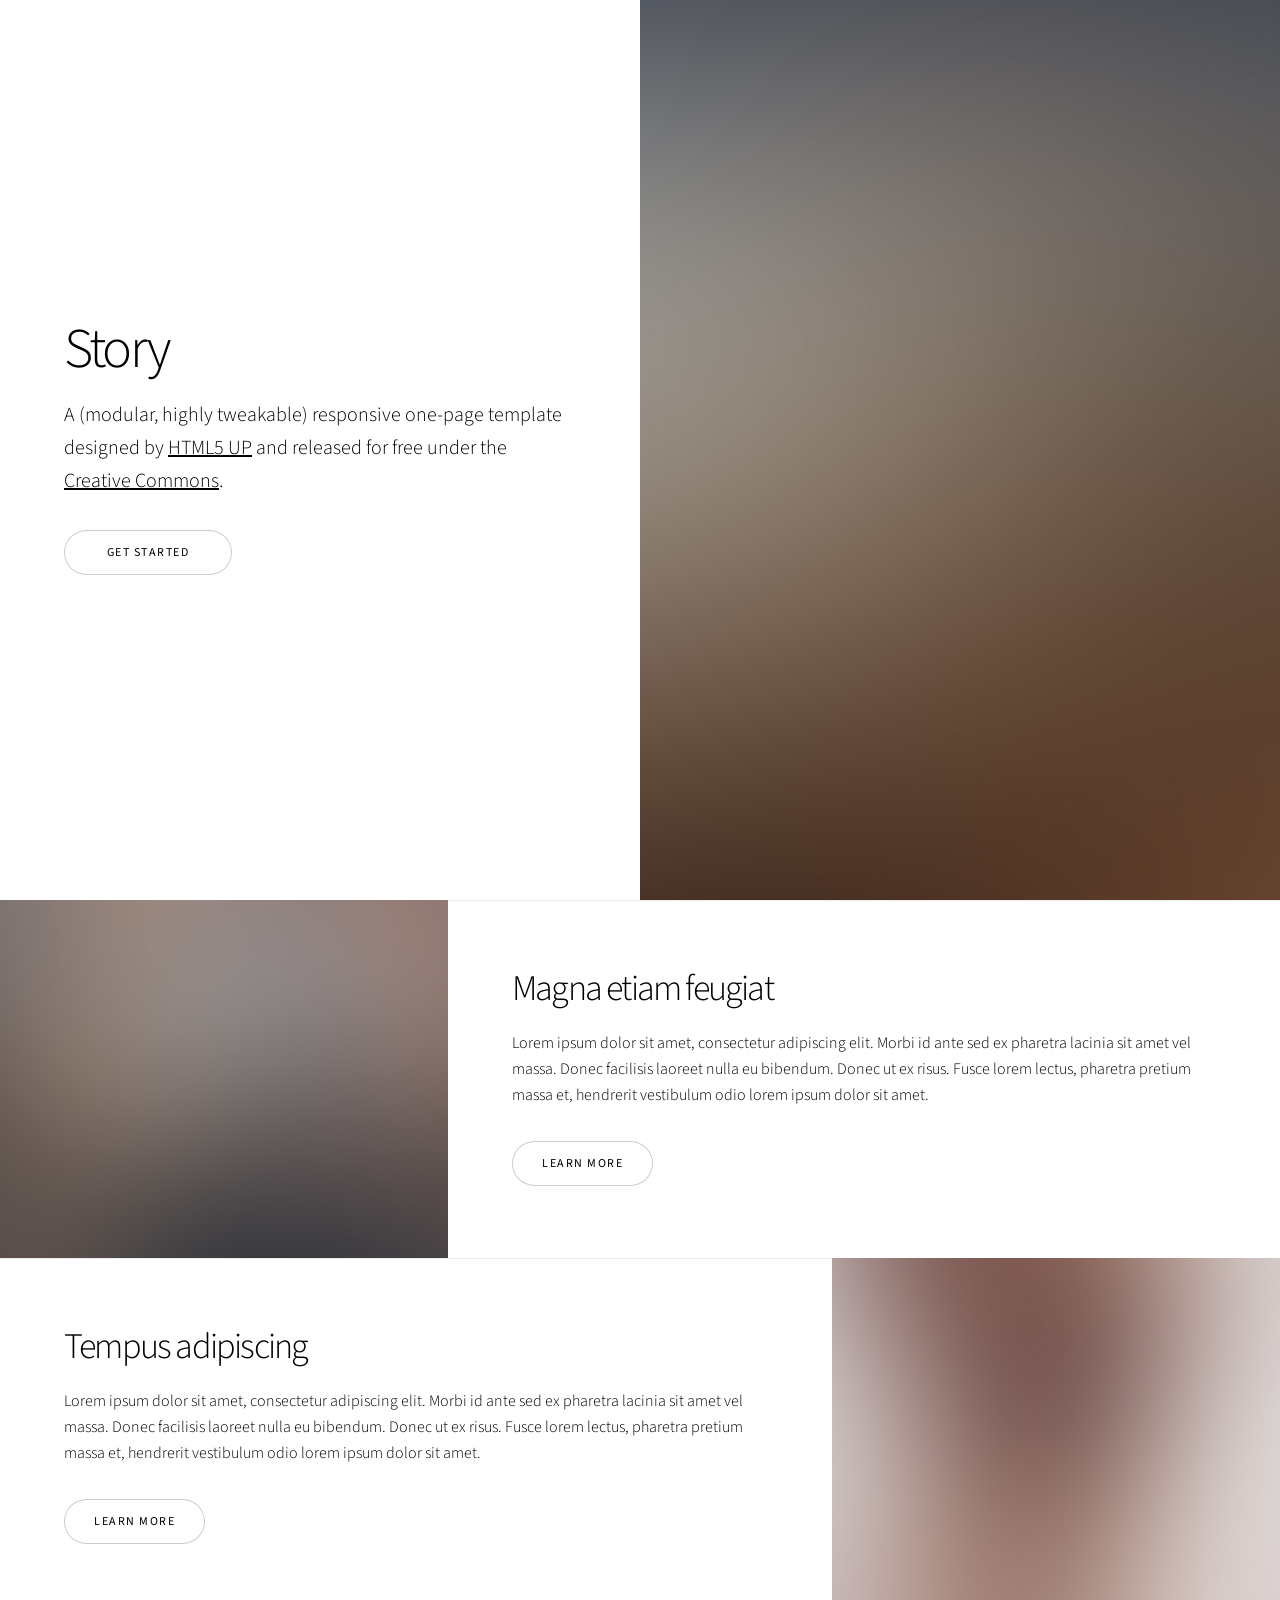
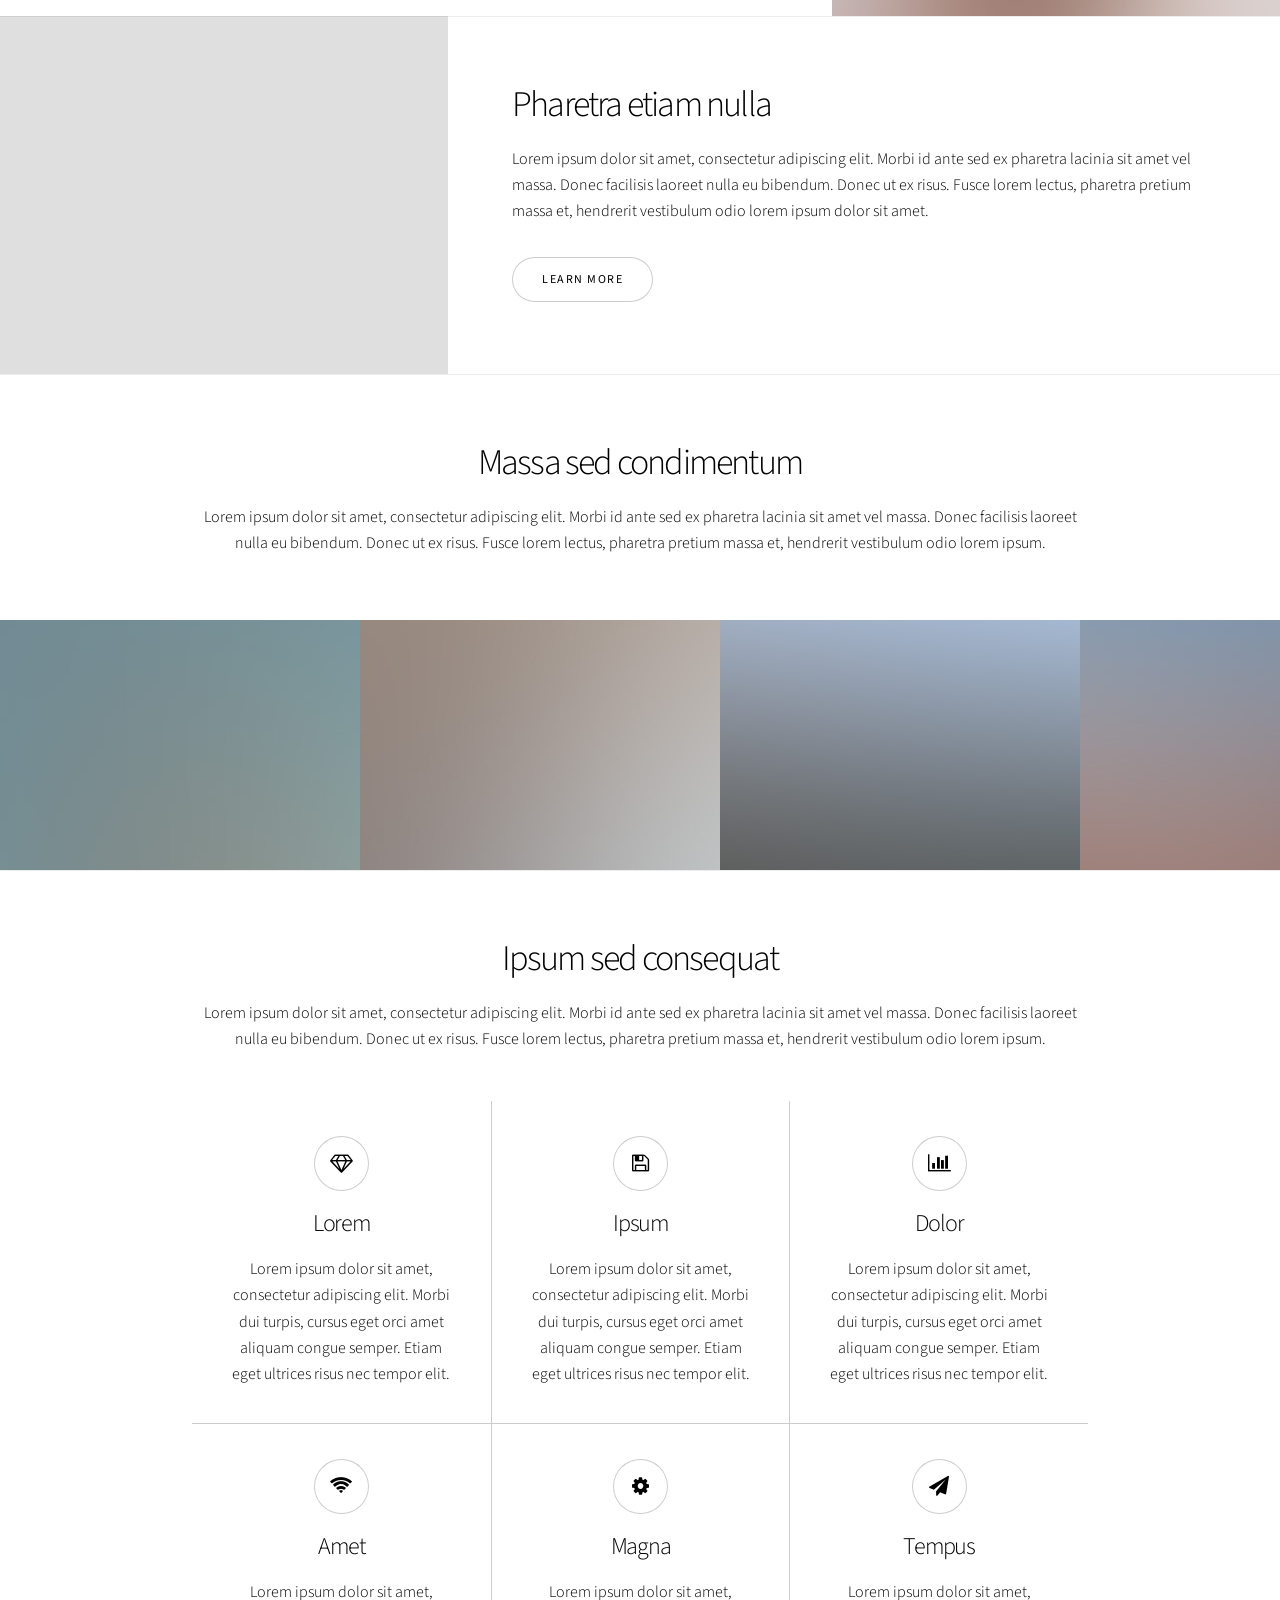
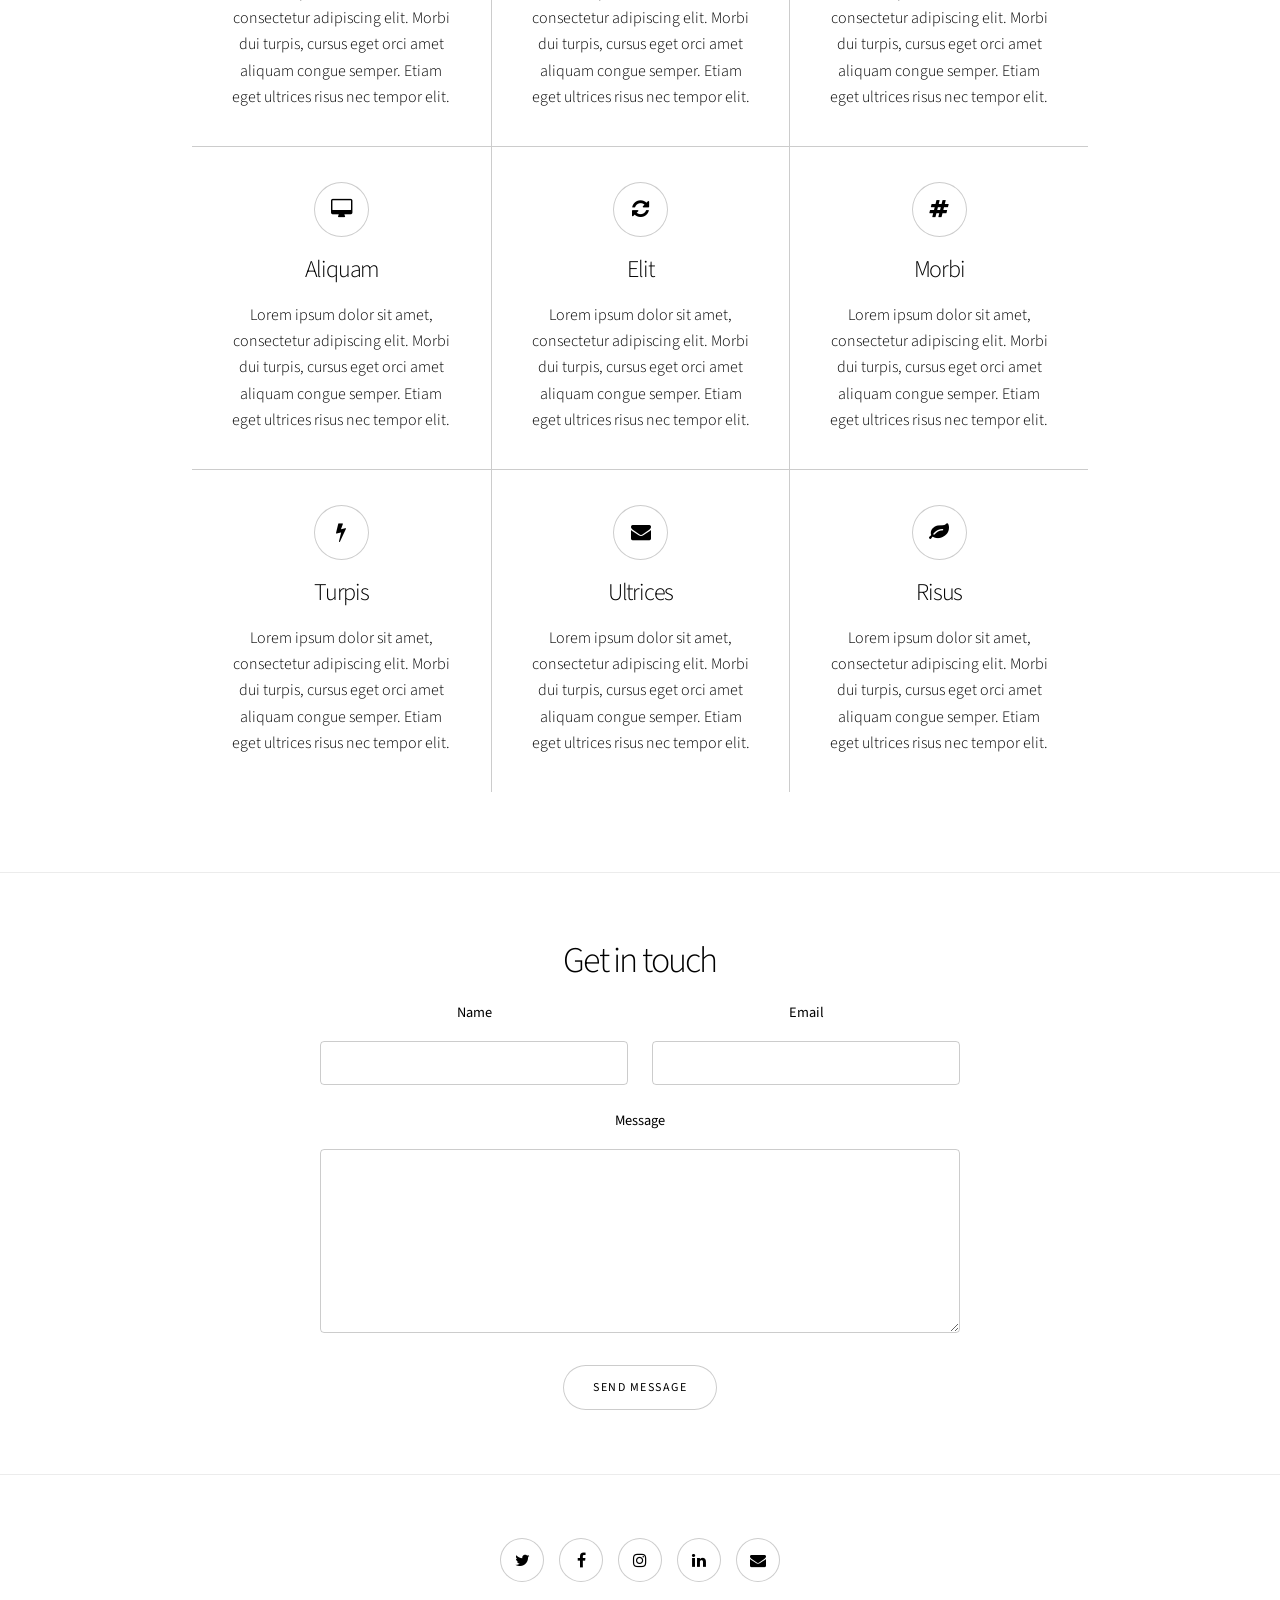
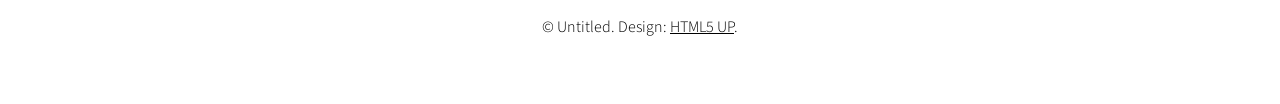
==== portfolio/index.html @ 8e300142 "initial downloaded portfolio" ====
<!DOCTYPE HTML>
<!--
	Story by HTML5 UP
	html5up.net | @ajlkn
	Free for personal and commercial use under the CCA 3.0 license (html5up.net/license)
-->
<html>
	<head>
		<title>Story by HTML5 UP</title>
		<meta charset="utf-8" />
		<meta name="viewport" content="width=device-width, initial-scale=1, user-scalable=no" />
		<link rel="stylesheet" href="assets/css/main.css" />
		<noscript><link rel="stylesheet" href="assets/css/noscript.css" /></noscript>
	</head>
	<body class="is-preload">

		<!-- Wrapper -->
			<div id="wrapper" class="divided">

				<!-- One -->
					<section class="banner style1 orient-left content-align-left image-position-right fullscreen onload-image-fade-in onload-content-fade-right">
						<div class="content">
							<h1>Story</h1>
							<p class="major">A (modular, highly tweakable) responsive one-page template designed by <a href="https://html5up.net">HTML5 UP</a> and released for free under the <a href="https://html5up.net/license">Creative Commons</a>.</p>
							<ul class="actions stacked">
								<li><a href="#first" class="button big wide smooth-scroll-middle">Get Started</a></li>
							</ul>
						</div>
						<div class="image">
							<img src="images/banner.jpg" alt="" />
						</div>
					</section>

				<!-- Two -->
					<section class="spotlight style1 orient-right content-align-left image-position-center onscroll-image-fade-in" id="first">
						<div class="content">
							<h2>Magna etiam feugiat</h2>
							<p>Lorem ipsum dolor sit amet, consectetur adipiscing elit. Morbi id ante sed ex pharetra lacinia sit amet vel massa. Donec facilisis laoreet nulla eu bibendum. Donec ut ex risus. Fusce lorem lectus, pharetra pretium massa et, hendrerit vestibulum odio lorem ipsum dolor sit amet.</p>
							<ul class="actions stacked">
								<li><a href="#" class="button">Learn More</a></li>
							</ul>
						</div>
						<div class="image">
							<img src="images/spotlight01.jpg" alt="" />
						</div>
					</section>

				<!-- Three -->
					<section class="spotlight style1 orient-left content-align-left image-position-center onscroll-image-fade-in">
						<div class="content">
							<h2>Tempus adipiscing</h2>
							<p>Lorem ipsum dolor sit amet, consectetur adipiscing elit. Morbi id ante sed ex pharetra lacinia sit amet vel massa. Donec facilisis laoreet nulla eu bibendum. Donec ut ex risus. Fusce lorem lectus, pharetra pretium massa et, hendrerit vestibulum odio lorem ipsum dolor sit amet.</p>
							<ul class="actions stacked">
								<li><a href="#" class="button">Learn More</a></li>
							</ul>
						</div>
						<div class="image">
							<img src="images/spotlight02.jpg" alt="" />
						</div>
					</section>

				<!-- Four -->
					<section class="spotlight style1 orient-right content-align-left image-position-center onscroll-image-fade-in">
						<div class="content">
							<h2>Pharetra etiam nulla</h2>
							<p>Lorem ipsum dolor sit amet, consectetur adipiscing elit. Morbi id ante sed ex pharetra lacinia sit amet vel massa. Donec facilisis laoreet nulla eu bibendum. Donec ut ex risus. Fusce lorem lectus, pharetra pretium massa et, hendrerit vestibulum odio lorem ipsum dolor sit amet.</p>
							<ul class="actions stacked">
								<li><a href="#" class="button">Learn More</a></li>
							</ul>
						</div>
						<div class="image">
							<img src="images/spotlight03.jpg" alt="" />
						</div>
					</section>

				<!-- Five -->
					<section class="wrapper style1 align-center">
						<div class="inner">
							<h2>Massa sed condimentum</h2>
							<p>Lorem ipsum dolor sit amet, consectetur adipiscing elit. Morbi id ante sed ex pharetra lacinia sit amet vel massa. Donec facilisis laoreet nulla eu bibendum. Donec ut ex risus. Fusce lorem lectus, pharetra pretium massa et, hendrerit vestibulum odio lorem ipsum.</p>
						</div>

						<!-- Gallery -->
							<div class="gallery style2 medium lightbox onscroll-fade-in">
								<article>
									<a href="images/gallery/fulls/01.jpg" class="image">
										<img src="images/gallery/thumbs/01.jpg" alt="" />
									</a>
									<div class="caption">
										<h3>Ipsum Dolor</h3>
										<p>Lorem ipsum dolor amet, consectetur magna etiam elit. Etiam sed ultrices.</p>
										<ul class="actions fixed">
											<li><span class="button small">Details</span></li>
										</ul>
									</div>
								</article>
								<article>
									<a href="images/gallery/fulls/02.jpg" class="image">
										<img src="images/gallery/thumbs/02.jpg" alt="" />
									</a>
									<div class="caption">
										<h3>Feugiat Lorem</h3>
										<p>Lorem ipsum dolor amet, consectetur magna etiam elit. Etiam sed ultrices.</p>
										<ul class="actions fixed">
											<li><span class="button small">Details</span></li>
										</ul>
									</div>
								</article>
								<article>
									<a href="images/gallery/fulls/03.jpg" class="image">
										<img src="images/gallery/thumbs/03.jpg" alt="" />
									</a>
									<div class="caption">
										<h3>Magna Amet</h3>
										<p>Lorem ipsum dolor amet, consectetur magna etiam elit. Etiam sed ultrices.</p>
										<ul class="actions fixed">
											<li><span class="button small">Details</span></li>
										</ul>
									</div>
								</article>
								<article>
									<a href="images/gallery/fulls/04.jpg" class="image">
										<img src="images/gallery/thumbs/04.jpg" alt="" />
									</a>
									<div class="caption">
										<h3>Sed Tempus</h3>
										<p>Lorem ipsum dolor amet, consectetur magna etiam elit. Etiam sed ultrices.</p>
										<ul class="actions fixed">
											<li><span class="button small">Details</span></li>
										</ul>
									</div>
								</article>
								<article>
									<a href="images/gallery/fulls/05.jpg" class="image">
										<img src="images/gallery/thumbs/05.jpg" alt="" />
									</a>
									<div class="caption">
										<h3>Ultrices Magna</h3>
										<p>Lorem ipsum dolor amet, consectetur magna etiam elit. Etiam sed ultrices.</p>
										<ul class="actions fixed">
											<li><span class="button small">Details</span></li>
										</ul>
									</div>
								</article>
								<article>
									<a href="images/gallery/fulls/06.jpg" class="image">
										<img src="images/gallery/thumbs/06.jpg" alt="" />
									</a>
									<div class="caption">
										<h3>Sed Tempus</h3>
										<p>Lorem ipsum dolor amet, consectetur magna etiam elit. Etiam sed ultrices.</p>
										<ul class="actions fixed">
											<li><span class="button small">Details</span></li>
										</ul>
									</div>
								</article>
								<article>
									<a href="images/gallery/fulls/07.jpg" class="image">
										<img src="images/gallery/thumbs/07.jpg" alt="" />
									</a>
									<div class="caption">
										<h3>Ipsum Lorem</h3>
										<p>Lorem ipsum dolor amet, consectetur magna etiam elit. Etiam sed ultrices.</p>
										<ul class="actions fixed">
											<li><span class="button small">Details</span></li>
										</ul>
									</div>
								</article>
								<article>
									<a href="images/gallery/fulls/08.jpg" class="image">
										<img src="images/gallery/thumbs/08.jpg" alt="" />
									</a>
									<div class="caption">
										<h3>Magna Risus</h3>
										<p>Lorem ipsum dolor amet, consectetur magna etiam elit. Etiam sed ultrices.</p>
										<ul class="actions fixed">
											<li><span class="button small">Details</span></li>
										</ul>
									</div>
								</article>
								<article>
									<a href="images/gallery/fulls/09.jpg" class="image">
										<img src="images/gallery/thumbs/09.jpg" alt="" />
									</a>
									<div class="caption">
										<h3>Tempus Dolor</h3>
										<p>Lorem ipsum dolor amet, consectetur magna etiam elit. Etiam sed ultrices.</p>
										<ul class="actions fixed">
											<li><span class="button small">Details</span></li>
										</ul>
									</div>
								</article>
								<article>
									<a href="images/gallery/fulls/10.jpg" class="image">
										<img src="images/gallery/thumbs/10.jpg" alt="" />
									</a>
									<div class="caption">
										<h3>Sed Etiam</h3>
										<p>Lorem ipsum dolor amet, consectetur magna etiam elit. Etiam sed ultrices.</p>
										<ul class="actions fixed">
											<li><span class="button small">Details</span></li>
										</ul>
									</div>
								</article>
								<article>
									<a href="images/gallery/fulls/11.jpg" class="image">
										<img src="images/gallery/thumbs/11.jpg" alt="" />
									</a>
									<div class="caption">
										<h3>Magna Lorem</h3>
										<p>Lorem ipsum dolor amet, consectetur magna etiam elit. Etiam sed ultrices.</p>
										<ul class="actions fixed">
											<li><span class="button small">Details</span></li>
										</ul>
									</div>
								</article>
								<article>
									<a href="images/gallery/fulls/12.jpg" class="image">
										<img src="images/gallery/thumbs/12.jpg" alt="" />
									</a>
									<div class="caption">
										<h3>Ipsum Dolor</h3>
										<p>Lorem ipsum dolor amet, consectetur magna etiam elit. Etiam sed ultrices.</p>
										<ul class="actions fixed">
											<li><span class="button small">Details</span></li>
										</ul>
									</div>
								</article>
							</div>

					</section>

				<!-- Six -->
					<section class="wrapper style1 align-center">
						<div class="inner">
							<h2>Ipsum sed consequat</h2>
							<p>Lorem ipsum dolor sit amet, consectetur adipiscing elit. Morbi id ante sed ex pharetra lacinia sit amet vel massa. Donec facilisis laoreet nulla eu bibendum. Donec ut ex risus. Fusce lorem lectus, pharetra pretium massa et, hendrerit vestibulum odio lorem ipsum.</p>
							<div class="items style1 medium onscroll-fade-in">
								<section>
									<span class="icon style2 major fa-diamond"></span>
									<h3>Lorem</h3>
									<p>Lorem ipsum dolor sit amet, consectetur adipiscing elit. Morbi dui turpis, cursus eget orci amet aliquam congue semper. Etiam eget ultrices risus nec tempor elit.</p>
								</section>
								<section>
									<span class="icon style2 major fa-save"></span>
									<h3>Ipsum</h3>
									<p>Lorem ipsum dolor sit amet, consectetur adipiscing elit. Morbi dui turpis, cursus eget orci amet aliquam congue semper. Etiam eget ultrices risus nec tempor elit.</p>
								</section>
								<section>
									<span class="icon style2 major fa-bar-chart"></span>
									<h3>Dolor</h3>
									<p>Lorem ipsum dolor sit amet, consectetur adipiscing elit. Morbi dui turpis, cursus eget orci amet aliquam congue semper. Etiam eget ultrices risus nec tempor elit.</p>
								</section>
								<section>
									<span class="icon style2 major fa-wifi"></span>
									<h3>Amet</h3>
									<p>Lorem ipsum dolor sit amet, consectetur adipiscing elit. Morbi dui turpis, cursus eget orci amet aliquam congue semper. Etiam eget ultrices risus nec tempor elit.</p>
								</section>
								<section>
									<span class="icon style2 major fa-cog"></span>
									<h3>Magna</h3>
									<p>Lorem ipsum dolor sit amet, consectetur adipiscing elit. Morbi dui turpis, cursus eget orci amet aliquam congue semper. Etiam eget ultrices risus nec tempor elit.</p>
								</section>
								<section>
									<span class="icon style2 major fa-paper-plane"></span>
									<h3>Tempus</h3>
									<p>Lorem ipsum dolor sit amet, consectetur adipiscing elit. Morbi dui turpis, cursus eget orci amet aliquam congue semper. Etiam eget ultrices risus nec tempor elit.</p>
								</section>
								<section>
									<span class="icon style2 major fa-desktop"></span>
									<h3>Aliquam</h3>
									<p>Lorem ipsum dolor sit amet, consectetur adipiscing elit. Morbi dui turpis, cursus eget orci amet aliquam congue semper. Etiam eget ultrices risus nec tempor elit.</p>
								</section>
								<section>
									<span class="icon style2 major fa-refresh"></span>
									<h3>Elit</h3>
									<p>Lorem ipsum dolor sit amet, consectetur adipiscing elit. Morbi dui turpis, cursus eget orci amet aliquam congue semper. Etiam eget ultrices risus nec tempor elit.</p>
								</section>
								<section>
									<span class="icon style2 major fa-hashtag"></span>
									<h3>Morbi</h3>
									<p>Lorem ipsum dolor sit amet, consectetur adipiscing elit. Morbi dui turpis, cursus eget orci amet aliquam congue semper. Etiam eget ultrices risus nec tempor elit.</p>
								</section>
								<section>
									<span class="icon style2 major fa-bolt"></span>
									<h3>Turpis</h3>
									<p>Lorem ipsum dolor sit amet, consectetur adipiscing elit. Morbi dui turpis, cursus eget orci amet aliquam congue semper. Etiam eget ultrices risus nec tempor elit.</p>
								</section>
								<section>
									<span class="icon style2 major fa-envelope"></span>
									<h3>Ultrices</h3>
									<p>Lorem ipsum dolor sit amet, consectetur adipiscing elit. Morbi dui turpis, cursus eget orci amet aliquam congue semper. Etiam eget ultrices risus nec tempor elit.</p>
								</section>
								<section>
									<span class="icon style2 major fa-leaf"></span>
									<h3>Risus</h3>
									<p>Lorem ipsum dolor sit amet, consectetur adipiscing elit. Morbi dui turpis, cursus eget orci amet aliquam congue semper. Etiam eget ultrices risus nec tempor elit.</p>
								</section>
							</div>
						</div>
					</section>

				<!-- Seven -->
					<section class="wrapper style1 align-center">
						<div class="inner medium">
							<h2>Get in touch</h2>
							<form method="post" action="#">
								<div class="fields">
									<div class="field half">
										<label for="name">Name</label>
										<input type="text" name="name" id="name" value="" />
									</div>
									<div class="field half">
										<label for="email">Email</label>
										<input type="email" name="email" id="email" value="" />
									</div>
									<div class="field">
										<label for="message">Message</label>
										<textarea name="message" id="message" rows="6"></textarea>
									</div>
								</div>
								<ul class="actions special">
									<li><input type="submit" name="submit" id="submit" value="Send Message" /></li>
								</ul>
							</form>

						</div>
					</section>

				<!-- Footer -->
					<footer class="wrapper style1 align-center">
						<div class="inner">
							<ul class="icons">
								<li><a href="#" class="icon style2 fa-twitter"><span class="label">Twitter</span></a></li>
								<li><a href="#" class="icon style2 fa-facebook"><span class="label">Facebook</span></a></li>
								<li><a href="#" class="icon style2 fa-instagram"><span class="label">Instagram</span></a></li>
								<li><a href="#" class="icon style2 fa-linkedin"><span class="label">LinkedIn</span></a></li>
								<li><a href="#" class="icon style2 fa-envelope"><span class="label">Email</span></a></li>
							</ul>
							<p>&copy; Untitled. Design: <a href="https://html5up.net">HTML5 UP</a>.</p>
						</div>
					</footer>

			</div>

		<!-- Scripts -->
			<script src="assets/js/jquery.min.js"></script>
			<script src="assets/js/jquery.scrollex.min.js"></script>
			<script src="assets/js/jquery.scrolly.min.js"></script>
			<script src="assets/js/browser.min.js"></script>
			<script src="assets/js/breakpoints.min.js"></script>
			<script src="assets/js/util.js"></script>
			<script src="assets/js/main.js"></script>

	</body>
</html>
---- portfolio/assets/css/main.css ----
@import url(font-awesome.min.css);
@import url("https://fonts.googleapis.com/css?family=Source+Sans+Pro:300,300i,400,400i");

/*
	Story by HTML5 UP
	html5up.net | @ajlkn
	Free for personal and commercial use under the CCA 3.0 license (html5up.net/license)
*/

html, body, div, span, applet, object,
iframe, h1, h2, h3, h4, h5, h6, p, blockquote,
pre, a, abbr, acronym, address, big, cite,
code, del, dfn, em, img, ins, kbd, q, s, samp,
small, strike, strong, sub, sup, tt, var, b,
u, i, center, dl, dt, dd, ol, ul, li, fieldset,
form, label, legend, table, caption, tbody,
tfoot, thead, tr, th, td, article, aside,
canvas, details, embed, figure, figcaption,
footer, header, hgroup, menu, nav, output, ruby,
section, summary, time, mark, audio, video {
	margin: 0;
	padding: 0;
	border: 0;
	font-size: 100%;
	font: inherit;
	vertical-align: baseline;}

article, aside, details, figcaption, figure,
footer, header, hgroup, menu, nav, section {
	display: block;}

body {
	line-height: 1;
}

ol, ul {
	list-style: none;
}

blockquote, q {
	quotes: none;
}

	blockquote:before, blockquote:after, q:before, q:after {
		content: '';
		content: none;
	}

table {
	border-collapse: collapse;
	border-spacing: 0;
}

body {
	-webkit-text-size-adjust: none;
}

mark {
	background-color: transparent;
	color: inherit;
}

input::-moz-focus-inner {
	border: 0;
	padding: 0;
}

input, select, textarea {
	-moz-appearance: none;
	-webkit-appearance: none;
	-ms-appearance: none;
	appearance: none;
}

/* Basic */

	@-ms-viewport {
		width: device-width;
	}

	body {
		-ms-overflow-style: scrollbar;
	}

	@media screen and (max-width: 480px) {

		html, body {
			min-width: 320px;
		}

	}

	html {
		box-sizing: border-box;
	}

	*, *:before, *:after {
		box-sizing: inherit;
	}

	body {
		background: #ffffff;
	}

		body.is-preload *, body.is-preload *:before, body.is-preload *:after {
			-moz-animation: none !important;
			-webkit-animation: none !important;
			-ms-animation: none !important;
			animation: none !important;
			-moz-transition: none !important;
			-webkit-transition: none !important;
			-ms-transition: none !important;
			transition: none !important;
		}

/* Type */

	html {
		font-size: 18pt;
	}

		@media screen and (max-width: 1680px) {

			html {
				font-size: 14pt;
			}

		}

		@media screen and (max-width: 1280px) {

			html {
				font-size: 12pt;
			}

		}

		@media screen and (max-width: 736px) {

			html {
				font-size: 11pt;
			}

		}

		@media screen and (max-width: 360px) {

			html {
				font-size: 10pt;
			}

		}

	body {
		background-color: #ffffff;
		color: #000000;
	}

	body, input, select, textarea {
		font-family: "Source Sans Pro", Helvetica, sans-serif;
		font-size: 1rem;
		font-weight: 300;
		line-height: 1.65;
	}

	a {
		-moz-transition: color 0.2s ease-in-out;
		-webkit-transition: color 0.2s ease-in-out;
		-ms-transition: color 0.2s ease-in-out;
		transition: color 0.2s ease-in-out;
		text-decoration: underline;
	}

		a:hover {
			text-decoration: none;
		}

	strong, b {
		font-weight: 400;
	}

	em, i {
		font-style: italic;
	}

	p {
		margin: 0 0 2rem 0;
	}

		p.major {
			font-size: 1.25rem;
		}

	h1, h2, h3, h4, h5, h6 {
		font-weight: 300;
		line-height: 1.375;
		letter-spacing: -0.05em;
		margin: 0 0 1rem 0;
	}

		h1 a, h2 a, h3 a, h4 a, h5 a, h6 a {
			color: inherit;
			text-decoration: none;
		}

	h1 {
		font-size: 3.5rem;
		line-height: 1.2;
	}

	h2 {
		font-size: 2.25rem;
	}

	h3 {
		font-size: 1.5rem;
	}

	h4 {
		font-size: 1.1rem;
	}

	h5 {
		font-size: 0.9rem;
	}

	h6 {
		font-size: 0.7rem;
	}

	sub {
		font-size: 0.8rem;
		position: relative;
		top: 0.5rem;
	}

	sup {
		font-size: 0.8rem;
		position: relative;
		top: -0.5rem;
	}

	blockquote {
		border-left: solid 4px;
		font-style: italic;
		margin: 0 0 2rem 0;
		padding: 0.5rem 0 0.5rem 2rem;
	}

	code {
		border-radius: 4px;
		font-family: "Courier New", monospace;
		font-size: 0.9em;
		margin: 0 0.25rem;
		padding: 0.25rem 0.325rem;
	}

	pre {
		-webkit-overflow-scrolling: touch;
		font-family: "Courier New", monospace;
		font-size: 0.9em;
		margin: 0 0 2rem 0;
	}

		pre code {
			display: block;
			line-height: 1.5;
			padding: 0.75rem 1rem;
			overflow-x: auto;
		}

	hr {
		border: 0;
		border-bottom: solid 1px;
		margin: 2.5rem 0;
	}

		hr.major {
			margin: 3.5rem 0;
		}

	.align-left {
		text-align: left;
	}

	.align-center {
		text-align: center;
	}

	.align-right {
		text-align: right;
	}

	@media screen and (max-width: 736px) {

		p.major {
			font-size: 1.1rem;
		}

		h1 {
			font-size: 2.5rem;
		}

		h2 {
			font-size: 2rem;
		}

		h3 {
			font-size: 1.25rem;
		}

		h4 {
			font-size: 1rem;
		}

	}

	input, select, textarea {
		color: #000000;
	}

	a {
		color: #000000;
	}

		a:hover {
			color: #47D3E5;
		}

	strong, b {
		color: #000000;
	}

	h1, h2, h3, h4, h5, h6 {
		color: #000000;
	}

	blockquote {
		border-left-color: rgba(0, 0, 0, 0.2);
	}

	code {
		background: rgba(0, 0, 0, 0.05);
		border-color: rgba(0, 0, 0, 0.2);
	}

	hr {
		border-bottom-color: rgba(0, 0, 0, 0.2);
	}

/* Row */

	.row {
		display: flex;
		flex-wrap: wrap;
		box-sizing: border-box;
		align-items: stretch;
	}

		.row > * {
			box-sizing: border-box;
		}

		.row.gtr-uniform > * > :last-child {
			margin-bottom: 0;
		}

		.row.aln-left {
			justify-content: flex-start;
		}

		.row.aln-center {
			justify-content: center;
		}

		.row.aln-right {
			justify-content: flex-end;
		}

		.row.aln-top {
			align-items: flex-start;
		}

		.row.aln-middle {
			align-items: center;
		}

		.row.aln-bottom {
			align-items: flex-end;
		}

		.row > .imp {
			order: -1;
		}

		.row > .col-1 {
			width: 8.3333333333%;
		}

		.row > .off-1 {
			margin-left: 8.3333333333%;
		}

		.row > .col-2 {
			width: 16.6666666667%;
		}

		.row > .off-2 {
			margin-left: 16.6666666667%;
		}

		.row > .col-3 {
			width: 25%;
		}

		.row > .off-3 {
			margin-left: 25%;
		}

		.row > .col-4 {
			width: 33.3333333333%;
		}

		.row > .off-4 {
			margin-left: 33.3333333333%;
		}

		.row > .col-5 {
			width: 41.6666666667%;
		}

		.row > .off-5 {
			margin-left: 41.6666666667%;
		}

		.row > .col-6 {
			width: 50%;
		}

		.row > .off-6 {
			margin-left: 50%;
		}

		.row > .col-7 {
			width: 58.3333333333%;
		}

		.row > .off-7 {
			margin-left: 58.3333333333%;
		}

		.row > .col-8 {
			width: 66.6666666667%;
		}

		.row > .off-8 {
			margin-left: 66.6666666667%;
		}

		.row > .col-9 {
			width: 75%;
		}

		.row > .off-9 {
			margin-left: 75%;
		}

		.row > .col-10 {
			width: 83.3333333333%;
		}

		.row > .off-10 {
			margin-left: 83.3333333333%;
		}

		.row > .col-11 {
			width: 91.6666666667%;
		}

		.row > .off-11 {
			margin-left: 91.6666666667%;
		}

		.row > .col-12 {
			width: 100%;
		}

		.row > .off-12 {
			margin-left: 100%;
		}

		.row.gtr-0 {
			margin-top: 0;
			margin-left: 0rem;
		}

			.row.gtr-0 > * {
				padding: 0 0 0 0rem;
			}

			.row.gtr-0.gtr-uniform {
				margin-top: 0rem;
			}

				.row.gtr-0.gtr-uniform > * {
					padding-top: 0rem;
				}

		.row.gtr-25 {
			margin-top: 0;
			margin-left: -0.5rem;
		}

			.row.gtr-25 > * {
				padding: 0 0 0 0.5rem;
			}

			.row.gtr-25.gtr-uniform {
				margin-top: -0.5rem;
			}

				.row.gtr-25.gtr-uniform > * {
					padding-top: 0.5rem;
				}

		.row.gtr-50 {
			margin-top: 0;
			margin-left: -1rem;
		}

			.row.gtr-50 > * {
				padding: 0 0 0 1rem;
			}

			.row.gtr-50.gtr-uniform {
				margin-top: -1rem;
			}

				.row.gtr-50.gtr-uniform > * {
					padding-top: 1rem;
				}

		.row {
			margin-top: 0;
			margin-left: -2rem;
		}

			.row > * {
				padding: 0 0 0 2rem;
			}

			.row.gtr-uniform {
				margin-top: -2rem;
			}

				.row.gtr-uniform > * {
					padding-top: 2rem;
				}

		.row.gtr-150 {
			margin-top: 0;
			margin-left: -3rem;
		}

			.row.gtr-150 > * {
				padding: 0 0 0 3rem;
			}

			.row.gtr-150.gtr-uniform {
				margin-top: -3rem;
			}

				.row.gtr-150.gtr-uniform > * {
					padding-top: 3rem;
				}

		.row.gtr-200 {
			margin-top: 0;
			margin-left: -4rem;
		}

			.row.gtr-200 > * {
				padding: 0 0 0 4rem;
			}

			.row.gtr-200.gtr-uniform {
				margin-top: -4rem;
			}

				.row.gtr-200.gtr-uniform > * {
					padding-top: 4rem;
				}

		@media screen and (max-width: 1680px) {

			.row {
				display: flex;
				flex-wrap: wrap;
				box-sizing: border-box;
				align-items: stretch;
			}

				.row > * {
					box-sizing: border-box;
				}

				.row.gtr-uniform > * > :last-child {
					margin-bottom: 0;
				}

				.row.aln-left {
					justify-content: flex-start;
				}

				.row.aln-center {
					justify-content: center;
				}

				.row.aln-right {
					justify-content: flex-end;
				}

				.row.aln-top {
					align-items: flex-start;
				}

				.row.aln-middle {
					align-items: center;
				}

				.row.aln-bottom {
					align-items: flex-end;
				}

				.row > .imp-xlarge {
					order: -1;
				}

				.row > .col-1-xlarge {
					width: 8.3333333333%;
				}

				.row > .off-1-xlarge {
					margin-left: 8.3333333333%;
				}

				.row > .col-2-xlarge {
					width: 16.6666666667%;
				}

				.row > .off-2-xlarge {
					margin-left: 16.6666666667%;
				}

				.row > .col-3-xlarge {
					width: 25%;
				}

				.row > .off-3-xlarge {
					margin-left: 25%;
				}

				.row > .col-4-xlarge {
					width: 33.3333333333%;
				}

				.row > .off-4-xlarge {
					margin-left: 33.3333333333%;
				}

				.row > .col-5-xlarge {
					width: 41.6666666667%;
				}

				.row > .off-5-xlarge {
					margin-left: 41.6666666667%;
				}

				.row > .col-6-xlarge {
					width: 50%;
				}

				.row > .off-6-xlarge {
					margin-left: 50%;
				}

				.row > .col-7-xlarge {
					width: 58.3333333333%;
				}

				.row > .off-7-xlarge {
					margin-left: 58.3333333333%;
				}

				.row > .col-8-xlarge {
					width: 66.6666666667%;
				}

				.row > .off-8-xlarge {
					margin-left: 66.6666666667%;
				}

				.row > .col-9-xlarge {
					width: 75%;
				}

				.row > .off-9-xlarge {
					margin-left: 75%;
				}

				.row > .col-10-xlarge {
					width: 83.3333333333%;
				}

				.row > .off-10-xlarge {
					margin-left: 83.3333333333%;
				}

				.row > .col-11-xlarge {
					width: 91.6666666667%;
				}

				.row > .off-11-xlarge {
					margin-left: 91.6666666667%;
				}

				.row > .col-12-xlarge {
					width: 100%;
				}

				.row > .off-12-xlarge {
					margin-left: 100%;
				}

				.row.gtr-0 {
					margin-top: 0;
					margin-left: 0rem;
				}

					.row.gtr-0 > * {
						padding: 0 0 0 0rem;
					}

					.row.gtr-0.gtr-uniform {
						margin-top: 0rem;
					}

						.row.gtr-0.gtr-uniform > * {
							padding-top: 0rem;
						}

				.row.gtr-25 {
					margin-top: 0;
					margin-left: -0.5rem;
				}

					.row.gtr-25 > * {
						padding: 0 0 0 0.5rem;
					}

					.row.gtr-25.gtr-uniform {
						margin-top: -0.5rem;
					}

						.row.gtr-25.gtr-uniform > * {
							padding-top: 0.5rem;
						}

				.row.gtr-50 {
					margin-top: 0;
					margin-left: -1rem;
				}

					.row.gtr-50 > * {
						padding: 0 0 0 1rem;
					}

					.row.gtr-50.gtr-uniform {
						margin-top: -1rem;
					}

						.row.gtr-50.gtr-uniform > * {
							padding-top: 1rem;
						}

				.row {
					margin-top: 0;
					margin-left: -2rem;
				}

					.row > * {
						padding: 0 0 0 2rem;
					}

					.row.gtr-uniform {
						margin-top: -2rem;
					}

						.row.gtr-uniform > * {
							padding-top: 2rem;
						}

				.row.gtr-150 {
					margin-top: 0;
					margin-left: -3rem;
				}

					.row.gtr-150 > * {
						padding: 0 0 0 3rem;
					}

					.row.gtr-150.gtr-uniform {
						margin-top: -3rem;
					}

						.row.gtr-150.gtr-uniform > * {
							padding-top: 3rem;
						}

				.row.gtr-200 {
					margin-top: 0;
					margin-left: -4rem;
				}

					.row.gtr-200 > * {
						padding: 0 0 0 4rem;
					}

					.row.gtr-200.gtr-uniform {
						margin-top: -4rem;
					}

						.row.gtr-200.gtr-uniform > * {
							padding-top: 4rem;
						}

		}

		@media screen and (max-width: 1280px) {

			.row {
				display: flex;
				flex-wrap: wrap;
				box-sizing: border-box;
				align-items: stretch;
			}

				.row > * {
					box-sizing: border-box;
				}

				.row.gtr-uniform > * > :last-child {
					margin-bottom: 0;
				}

				.row.aln-left {
					justify-content: flex-start;
				}

				.row.aln-center {
					justify-content: center;
				}

				.row.aln-right {
					justify-content: flex-end;
				}

				.row.aln-top {
					align-items: flex-start;
				}

				.row.aln-middle {
					align-items: center;
				}

				.row.aln-bottom {
					align-items: flex-end;
				}

				.row > .imp-large {
					order: -1;
				}

				.row > .col-1-large {
					width: 8.3333333333%;
				}

				.row > .off-1-large {
					margin-left: 8.3333333333%;
				}

				.row > .col-2-large {
					width: 16.6666666667%;
				}

				.row > .off-2-large {
					margin-left: 16.6666666667%;
				}

				.row > .col-3-large {
					width: 25%;
				}

				.row > .off-3-large {
					margin-left: 25%;
				}

				.row > .col-4-large {
					width: 33.3333333333%;
				}

				.row > .off-4-large {
					margin-left: 33.3333333333%;
				}

				.row > .col-5-large {
					width: 41.6666666667%;
				}

				.row > .off-5-large {
					margin-left: 41.6666666667%;
				}

				.row > .col-6-large {
					width: 50%;
				}

				.row > .off-6-large {
					margin-left: 50%;
				}

				.row > .col-7-large {
					width: 58.3333333333%;
				}

				.row > .off-7-large {
					margin-left: 58.3333333333%;
				}

				.row > .col-8-large {
					width: 66.6666666667%;
				}

				.row > .off-8-large {
					margin-left: 66.6666666667%;
				}

				.row > .col-9-large {
					width: 75%;
				}

				.row > .off-9-large {
					margin-left: 75%;
				}

				.row > .col-10-large {
					width: 83.3333333333%;
				}

				.row > .off-10-large {
					margin-left: 83.3333333333%;
				}

				.row > .col-11-large {
					width: 91.6666666667%;
				}

				.row > .off-11-large {
					margin-left: 91.6666666667%;
				}

				.row > .col-12-large {
					width: 100%;
				}

				.row > .off-12-large {
					margin-left: 100%;
				}

				.row.gtr-0 {
					margin-top: 0;
					margin-left: 0rem;
				}

					.row.gtr-0 > * {
						padding: 0 0 0 0rem;
					}

					.row.gtr-0.gtr-uniform {
						margin-top: 0rem;
					}

						.row.gtr-0.gtr-uniform > * {
							padding-top: 0rem;
						}

				.row.gtr-25 {
					margin-top: 0;
					margin-left: -0.5rem;
				}

					.row.gtr-25 > * {
						padding: 0 0 0 0.5rem;
					}

					.row.gtr-25.gtr-uniform {
						margin-top: -0.5rem;
					}

						.row.gtr-25.gtr-uniform > * {
							padding-top: 0.5rem;
						}

				.row.gtr-50 {
					margin-top: 0;
					margin-left: -1rem;
				}

					.row.gtr-50 > * {
						padding: 0 0 0 1rem;
					}

					.row.gtr-50.gtr-uniform {
						margin-top: -1rem;
					}

						.row.gtr-50.gtr-uniform > * {
							padding-top: 1rem;
						}

				.row {
					margin-top: 0;
					margin-left: -2rem;
				}

					.row > * {
						padding: 0 0 0 2rem;
					}

					.row.gtr-uniform {
						margin-top: -2rem;
					}

						.row.gtr-uniform > * {
							padding-top: 2rem;
						}

				.row.gtr-150 {
					margin-top: 0;
					margin-left: -3rem;
				}

					.row.gtr-150 > * {
						padding: 0 0 0 3rem;
					}

					.row.gtr-150.gtr-uniform {
						margin-top: -3rem;
					}

						.row.gtr-150.gtr-uniform > * {
							padding-top: 3rem;
						}

				.row.gtr-200 {
					margin-top: 0;
					margin-left: -4rem;
				}

					.row.gtr-200 > * {
						padding: 0 0 0 4rem;
					}

					.row.gtr-200.gtr-uniform {
						margin-top: -4rem;
					}

						.row.gtr-200.gtr-uniform > * {
							padding-top: 4rem;
						}

		}

		@media screen and (max-width: 980px) {

			.row {
				display: flex;
				flex-wrap: wrap;
				box-sizing: border-box;
				align-items: stretch;
			}

				.row > * {
					box-sizing: border-box;
				}

				.row.gtr-uniform > * > :last-child {
					margin-bottom: 0;
				}

				.row.aln-left {
					justify-content: flex-start;
				}

				.row.aln-center {
					justify-content: center;
				}

				.row.aln-right {
					justify-content: flex-end;
				}

				.row.aln-top {
					align-items: flex-start;
				}

				.row.aln-middle {
					align-items: center;
				}

				.row.aln-bottom {
					align-items: flex-end;
				}

				.row > .imp-medium {
					order: -1;
				}

				.row > .col-1-medium {
					width: 8.3333333333%;
				}

				.row > .off-1-medium {
					margin-left: 8.3333333333%;
				}

				.row > .col-2-medium {
					width: 16.6666666667%;
				}

				.row > .off-2-medium {
					margin-left: 16.6666666667%;
				}

				.row > .col-3-medium {
					width: 25%;
				}

				.row > .off-3-medium {
					margin-left: 25%;
				}

				.row > .col-4-medium {
					width: 33.3333333333%;
				}

				.row > .off-4-medium {
					margin-left: 33.3333333333%;
				}

				.row > .col-5-medium {
					width: 41.6666666667%;
				}

				.row > .off-5-medium {
					margin-left: 41.6666666667%;
				}

				.row > .col-6-medium {
					width: 50%;
				}

				.row > .off-6-medium {
					margin-left: 50%;
				}

				.row > .col-7-medium {
					width: 58.3333333333%;
				}

				.row > .off-7-medium {
					margin-left: 58.3333333333%;
				}

				.row > .col-8-medium {
					width: 66.6666666667%;
				}

				.row > .off-8-medium {
					margin-left: 66.6666666667%;
				}

				.row > .col-9-medium {
					width: 75%;
				}

				.row > .off-9-medium {
					margin-left: 75%;
				}

				.row > .col-10-medium {
					width: 83.3333333333%;
				}

				.row > .off-10-medium {
					margin-left: 83.3333333333%;
				}

				.row > .col-11-medium {
					width: 91.6666666667%;
				}

				.row > .off-11-medium {
					margin-left: 91.6666666667%;
				}

				.row > .col-12-medium {
					width: 100%;
				}

				.row > .off-12-medium {
					margin-left: 100%;
				}

				.row.gtr-0 {
					margin-top: 0;
					margin-left: 0rem;
				}

					.row.gtr-0 > * {
						padding: 0 0 0 0rem;
					}

					.row.gtr-0.gtr-uniform {
						margin-top: 0rem;
					}

						.row.gtr-0.gtr-uniform > * {
							padding-top: 0rem;
						}

				.row.gtr-25 {
					margin-top: 0;
					margin-left: -0.5rem;
				}

					.row.gtr-25 > * {
						padding: 0 0 0 0.5rem;
					}

					.row.gtr-25.gtr-uniform {
						margin-top: -0.5rem;
					}

						.row.gtr-25.gtr-uniform > * {
							padding-top: 0.5rem;
						}

				.row.gtr-50 {
					margin-top: 0;
					margin-left: -1rem;
				}

					.row.gtr-50 > * {
						padding: 0 0 0 1rem;
					}

					.row.gtr-50.gtr-uniform {
						margin-top: -1rem;
					}

						.row.gtr-50.gtr-uniform > * {
							padding-top: 1rem;
						}

				.row {
					margin-top: 0;
					margin-left: -2rem;
				}

					.row > * {
						padding: 0 0 0 2rem;
					}

					.row.gtr-uniform {
						margin-top: -2rem;
					}

						.row.gtr-uniform > * {
							padding-top: 2rem;
						}

				.row.gtr-150 {
					margin-top: 0;
					margin-left: -3rem;
				}

					.row.gtr-150 > * {
						padding: 0 0 0 3rem;
					}

					.row.gtr-150.gtr-uniform {
						margin-top: -3rem;
					}

						.row.gtr-150.gtr-uniform > * {
							padding-top: 3rem;
						}

				.row.gtr-200 {
					margin-top: 0;
					margin-left: -4rem;
				}

					.row.gtr-200 > * {
						padding: 0 0 0 4rem;
					}

					.row.gtr-200.gtr-uniform {
						margin-top: -4rem;
					}

						.row.gtr-200.gtr-uniform > * {
							padding-top: 4rem;
						}

		}

		@media screen and (max-width: 736px) {

			.row {
				display: flex;
				flex-wrap: wrap;
				box-sizing: border-box;
				align-items: stretch;
			}

				.row > * {
					box-sizing: border-box;
				}

				.row.gtr-uniform > * > :last-child {
					margin-bottom: 0;
				}

				.row.aln-left {
					justify-content: flex-start;
				}

				.row.aln-center {
					justify-content: center;
				}

				.row.aln-right {
					justify-content: flex-end;
				}

				.row.aln-top {
					align-items: flex-start;
				}

				.row.aln-middle {
					align-items: center;
				}

				.row.aln-bottom {
					align-items: flex-end;
				}

				.row > .imp-small {
					order: -1;
				}

				.row > .col-1-small {
					width: 8.3333333333%;
				}

				.row > .off-1-small {
					margin-left: 8.3333333333%;
				}

				.row > .col-2-small {
					width: 16.6666666667%;
				}

				.row > .off-2-small {
					margin-left: 16.6666666667%;
				}

				.row > .col-3-small {
					width: 25%;
				}

				.row > .off-3-small {
					margin-left: 25%;
				}

				.row > .col-4-small {
					width: 33.3333333333%;
				}

				.row > .off-4-small {
					margin-left: 33.3333333333%;
				}

				.row > .col-5-small {
					width: 41.6666666667%;
				}

				.row > .off-5-small {
					margin-left: 41.6666666667%;
				}

				.row > .col-6-small {
					width: 50%;
				}

				.row > .off-6-small {
					margin-left: 50%;
				}

				.row > .col-7-small {
					width: 58.3333333333%;
				}

				.row > .off-7-small {
					margin-left: 58.3333333333%;
				}

				.row > .col-8-small {
					width: 66.6666666667%;
				}

				.row > .off-8-small {
					margin-left: 66.6666666667%;
				}

				.row > .col-9-small {
					width: 75%;
				}

				.row > .off-9-small {
					margin-left: 75%;
				}

				.row > .col-10-small {
					width: 83.3333333333%;
				}

				.row > .off-10-small {
					margin-left: 83.3333333333%;
				}

				.row > .col-11-small {
					width: 91.6666666667%;
				}

				.row > .off-11-small {
					margin-left: 91.6666666667%;
				}

				.row > .col-12-small {
					width: 100%;
				}

				.row > .off-12-small {
					margin-left: 100%;
				}

				.row.gtr-0 {
					margin-top: 0;
					margin-left: 0rem;
				}

					.row.gtr-0 > * {
						padding: 0 0 0 0rem;
					}

					.row.gtr-0.gtr-uniform {
						margin-top: 0rem;
					}

						.row.gtr-0.gtr-uniform > * {
							padding-top: 0rem;
						}

				.row.gtr-25 {
					margin-top: 0;
					margin-left: -0.5rem;
				}

					.row.gtr-25 > * {
						padding: 0 0 0 0.5rem;
					}

					.row.gtr-25.gtr-uniform {
						margin-top: -0.5rem;
					}

						.row.gtr-25.gtr-uniform > * {
							padding-top: 0.5rem;
						}

				.row.gtr-50 {
					margin-top: 0;
					margin-left: -1rem;
				}

					.row.gtr-50 > * {
						padding: 0 0 0 1rem;
					}

					.row.gtr-50.gtr-uniform {
						margin-top: -1rem;
					}

						.row.gtr-50.gtr-uniform > * {
							padding-top: 1rem;
						}

				.row {
					margin-top: 0;
					margin-left: -2rem;
				}

					.row > * {
						padding: 0 0 0 2rem;
					}

					.row.gtr-uniform {
						margin-top: -2rem;
					}

						.row.gtr-uniform > * {
							padding-top: 2rem;
						}

				.row.gtr-150 {
					margin-top: 0;
					margin-left: -3rem;
				}

					.row.gtr-150 > * {
						padding: 0 0 0 3rem;
					}

					.row.gtr-150.gtr-uniform {
						margin-top: -3rem;
					}

						.row.gtr-150.gtr-uniform > * {
							padding-top: 3rem;
						}

				.row.gtr-200 {
					margin-top: 0;
					margin-left: -4rem;
				}

					.row.gtr-200 > * {
						padding: 0 0 0 4rem;
					}

					.row.gtr-200.gtr-uniform {
						margin-top: -4rem;
					}

						.row.gtr-200.gtr-uniform > * {
							padding-top: 4rem;
						}

		}

		@media screen and (max-width: 480px) {

			.row {
				display: flex;
				flex-wrap: wrap;
				box-sizing: border-box;
				align-items: stretch;
			}

				.row > * {
					box-sizing: border-box;
				}

				.row.gtr-uniform > * > :last-child {
					margin-bottom: 0;
				}

				.row.aln-left {
					justify-content: flex-start;
				}

				.row.aln-center {
					justify-content: center;
				}

				.row.aln-right {
					justify-content: flex-end;
				}

				.row.aln-top {
					align-items: flex-start;
				}

				.row.aln-middle {
					align-items: center;
				}

				.row.aln-bottom {
					align-items: flex-end;
				}

				.row > .imp-xsmall {
					order: -1;
				}

				.row > .col-1-xsmall {
					width: 8.3333333333%;
				}

				.row > .off-1-xsmall {
					margin-left: 8.3333333333%;
				}

				.row > .col-2-xsmall {
					width: 16.6666666667%;
				}

				.row > .off-2-xsmall {
					margin-left: 16.6666666667%;
				}

				.row > .col-3-xsmall {
					width: 25%;
				}

				.row > .off-3-xsmall {
					margin-left: 25%;
				}

				.row > .col-4-xsmall {
					width: 33.3333333333%;
				}

				.row > .off-4-xsmall {
					margin-left: 33.3333333333%;
				}

				.row > .col-5-xsmall {
					width: 41.6666666667%;
				}

				.row > .off-5-xsmall {
					margin-left: 41.6666666667%;
				}

				.row > .col-6-xsmall {
					width: 50%;
				}

				.row > .off-6-xsmall {
					margin-left: 50%;
				}

				.row > .col-7-xsmall {
					width: 58.3333333333%;
				}

				.row > .off-7-xsmall {
					margin-left: 58.3333333333%;
				}

				.row > .col-8-xsmall {
					width: 66.6666666667%;
				}

				.row > .off-8-xsmall {
					margin-left: 66.6666666667%;
				}

				.row > .col-9-xsmall {
					width: 75%;
				}

				.row > .off-9-xsmall {
					margin-left: 75%;
				}

				.row > .col-10-xsmall {
					width: 83.3333333333%;
				}

				.row > .off-10-xsmall {
					margin-left: 83.3333333333%;
				}

				.row > .col-11-xsmall {
					width: 91.6666666667%;
				}

				.row > .off-11-xsmall {
					margin-left: 91.6666666667%;
				}

				.row > .col-12-xsmall {
					width: 100%;
				}

				.row > .off-12-xsmall {
					margin-left: 100%;
				}

				.row.gtr-0 {
					margin-top: 0;
					margin-left: 0rem;
				}

					.row.gtr-0 > * {
						padding: 0 0 0 0rem;
					}

					.row.gtr-0.gtr-uniform {
						margin-top: 0rem;
					}

						.row.gtr-0.gtr-uniform > * {
							padding-top: 0rem;
						}

				.row.gtr-25 {
					margin-top: 0;
					margin-left: -0.5rem;
				}

					.row.gtr-25 > * {
						padding: 0 0 0 0.5rem;
					}

					.row.gtr-25.gtr-uniform {
						margin-top: -0.5rem;
					}

						.row.gtr-25.gtr-uniform > * {
							padding-top: 0.5rem;
						}

				.row.gtr-50 {
					margin-top: 0;
					margin-left: -1rem;
				}

					.row.gtr-50 > * {
						padding: 0 0 0 1rem;
					}

					.row.gtr-50.gtr-uniform {
						margin-top: -1rem;
					}

						.row.gtr-50.gtr-uniform > * {
							padding-top: 1rem;
						}

				.row {
					margin-top: 0;
					margin-left: -2rem;
				}

					.row > * {
						padding: 0 0 0 2rem;
					}

					.row.gtr-uniform {
						margin-top: -2rem;
					}

						.row.gtr-uniform > * {
							padding-top: 2rem;
						}

				.row.gtr-150 {
					margin-top: 0;
					margin-left: -3rem;
				}

					.row.gtr-150 > * {
						padding: 0 0 0 3rem;
					}

					.row.gtr-150.gtr-uniform {
						margin-top: -3rem;
					}

						.row.gtr-150.gtr-uniform > * {
							padding-top: 3rem;
						}

				.row.gtr-200 {
					margin-top: 0;
					margin-left: -4rem;
				}

					.row.gtr-200 > * {
						padding: 0 0 0 4rem;
					}

					.row.gtr-200.gtr-uniform {
						margin-top: -4rem;
					}

						.row.gtr-200.gtr-uniform > * {
							padding-top: 4rem;
						}

		}

		@media screen and (max-width: 360px) {

			.row {
				display: flex;
				flex-wrap: wrap;
				box-sizing: border-box;
				align-items: stretch;
			}

				.row > * {
					box-sizing: border-box;
				}

				.row.gtr-uniform > * > :last-child {
					margin-bottom: 0;
				}

				.row.aln-left {
					justify-content: flex-start;
				}

				.row.aln-center {
					justify-content: center;
				}

				.row.aln-right {
					justify-content: flex-end;
				}

				.row.aln-top {
					align-items: flex-start;
				}

				.row.aln-middle {
					align-items: center;
				}

				.row.aln-bottom {
					align-items: flex-end;
				}

				.row > .imp-xxsmall {
					order: -1;
				}

				.row > .col-1-xxsmall {
					width: 8.3333333333%;
				}

				.row > .off-1-xxsmall {
					margin-left: 8.3333333333%;
				}

				.row > .col-2-xxsmall {
					width: 16.6666666667%;
				}

				.row > .off-2-xxsmall {
					margin-left: 16.6666666667%;
				}

				.row > .col-3-xxsmall {
					width: 25%;
				}

				.row > .off-3-xxsmall {
					margin-left: 25%;
				}

				.row > .col-4-xxsmall {
					width: 33.3333333333%;
				}

				.row > .off-4-xxsmall {
					margin-left: 33.3333333333%;
				}

				.row > .col-5-xxsmall {
					width: 41.6666666667%;
				}

				.row > .off-5-xxsmall {
					margin-left: 41.6666666667%;
				}

				.row > .col-6-xxsmall {
					width: 50%;
				}

				.row > .off-6-xxsmall {
					margin-left: 50%;
				}

				.row > .col-7-xxsmall {
					width: 58.3333333333%;
				}

				.row > .off-7-xxsmall {
					margin-left: 58.3333333333%;
				}

				.row > .col-8-xxsmall {
					width: 66.6666666667%;
				}

				.row > .off-8-xxsmall {
					margin-left: 66.6666666667%;
				}

				.row > .col-9-xxsmall {
					width: 75%;
				}

				.row > .off-9-xxsmall {
					margin-left: 75%;
				}

				.row > .col-10-xxsmall {
					width: 83.3333333333%;
				}

				.row > .off-10-xxsmall {
					margin-left: 83.3333333333%;
				}

				.row > .col-11-xxsmall {
					width: 91.6666666667%;
				}

				.row > .off-11-xxsmall {
					margin-left: 91.6666666667%;
				}

				.row > .col-12-xxsmall {
					width: 100%;
				}

				.row > .off-12-xxsmall {
					margin-left: 100%;
				}

				.row.gtr-0 {
					margin-top: 0;
					margin-left: 0rem;
				}

					.row.gtr-0 > * {
						padding: 0 0 0 0rem;
					}

					.row.gtr-0.gtr-uniform {
						margin-top: 0rem;
					}

						.row.gtr-0.gtr-uniform > * {
							padding-top: 0rem;
						}

				.row.gtr-25 {
					margin-top: 0;
					margin-left: -0.5rem;
				}

					.row.gtr-25 > * {
						padding: 0 0 0 0.5rem;
					}

					.row.gtr-25.gtr-uniform {
						margin-top: -0.5rem;
					}

						.row.gtr-25.gtr-uniform > * {
							padding-top: 0.5rem;
						}

				.row.gtr-50 {
					margin-top: 0;
					margin-left: -1rem;
				}

					.row.gtr-50 > * {
						padding: 0 0 0 1rem;
					}

					.row.gtr-50.gtr-uniform {
						margin-top: -1rem;
					}

						.row.gtr-50.gtr-uniform > * {
							padding-top: 1rem;
						}

				.row {
					margin-top: 0;
					margin-left: -2rem;
				}

					.row > * {
						padding: 0 0 0 2rem;
					}

					.row.gtr-uniform {
						margin-top: -2rem;
					}

						.row.gtr-uniform > * {
							padding-top: 2rem;
						}

				.row.gtr-150 {
					margin-top: 0;
					margin-left: -3rem;
				}

					.row.gtr-150 > * {
						padding: 0 0 0 3rem;
					}

					.row.gtr-150.gtr-uniform {
						margin-top: -3rem;
					}

						.row.gtr-150.gtr-uniform > * {
							padding-top: 3rem;
						}

				.row.gtr-200 {
					margin-top: 0;
					margin-left: -4rem;
				}

					.row.gtr-200 > * {
						padding: 0 0 0 4rem;
					}

					.row.gtr-200.gtr-uniform {
						margin-top: -4rem;
					}

						.row.gtr-200.gtr-uniform > * {
							padding-top: 4rem;
						}

		}

/* Box */

	.box {
		border-radius: 4px;
		border: solid 1px;
		margin-bottom: 2rem;
		padding: 1.5rem;
	}

		.box > :last-child,
		.box > :last-child > :last-child,
		.box > :last-child > :last-child > :last-child {
			margin-bottom: 0;
		}

		.box.alt {
			border: 0;
			border-radius: 0;
			padding: 0;
		}

	.box {
		border-color: rgba(0, 0, 0, 0.2);
	}

/* Button */

	input[type="submit"],
	input[type="reset"],
	input[type="button"],
	button,
	.button {
		-moz-appearance: none;
		-webkit-appearance: none;
		-ms-appearance: none;
		appearance: none;
		-moz-transition: background-color 0.2s ease-in-out, box-shadow 0.2s ease-in-out, color 0.2s ease-in-out;
		-webkit-transition: background-color 0.2s ease-in-out, box-shadow 0.2s ease-in-out, color 0.2s ease-in-out;
		-ms-transition: background-color 0.2s ease-in-out, box-shadow 0.2s ease-in-out, color 0.2s ease-in-out;
		transition: background-color 0.2s ease-in-out, box-shadow 0.2s ease-in-out, color 0.2s ease-in-out;
		border: 0;
		cursor: pointer;
		display: inline-block;
		font-weight: 400;
		letter-spacing: 0.125em;
		text-align: center;
		text-decoration: none;
		text-transform: uppercase;
		white-space: nowrap;
		font-size: 0.75rem;
		max-width: 20rem;
		height: 3.75em;
		line-height: 3.75em;
		border-radius: 3.75em;
		padding: 0 2.5em;
		text-overflow: ellipsis;
		overflow: hidden;
	}

		input[type="submit"].icon:before,
		input[type="reset"].icon:before,
		input[type="button"].icon:before,
		button.icon:before,
		.button.icon:before {
			margin-right: 0.5rem;
		}

		input[type="submit"].fit,
		input[type="reset"].fit,
		input[type="button"].fit,
		button.fit,
		.button.fit {
			width: 100%;
		}

		input[type="submit"].small,
		input[type="reset"].small,
		input[type="button"].small,
		button.small,
		.button.small {
			font-size: 0.6rem;
			height: 3.325em;
			line-height: 3.325em;
			border-radius: 3.325em;
			padding: 0 2em;
		}

		input[type="submit"].large,
		input[type="reset"].large,
		input[type="button"].large,
		button.large,
		.button.large {
			font-size: 0.8rem;
			height: 4em;
			line-height: 4em;
			border-radius: 4em;
			padding: 0 3em;
		}

		input[type="submit"].wide,
		input[type="reset"].wide,
		input[type="button"].wide,
		button.wide,
		.button.wide {
			min-width: 14em;
		}

		input[type="submit"].disabled, input[type="submit"]:disabled,
		input[type="reset"].disabled,
		input[type="reset"]:disabled,
		input[type="button"].disabled,
		input[type="button"]:disabled,
		button.disabled,
		button:disabled,
		.button.disabled,
		.button:disabled {
			pointer-events: none;
			opacity: 0.25;
		}

	input[type="submit"],
	input[type="reset"],
	input[type="button"],
	button,
	.button {
		background-color: transparent;
		box-shadow: inset 0 0 0 1px rgba(0, 0, 0, 0.2);
		color: #000000 !important;
	}

		input[type="submit"]:hover,
		input[type="reset"]:hover,
		input[type="button"]:hover,
		button:hover,
		.button:hover {
			box-shadow: inset 0 0 0 1px #47D3E5;
			color: #47D3E5 !important;
		}

		input[type="submit"]:active,
		input[type="reset"]:active,
		input[type="button"]:active,
		button:active,
		.button:active {
			background-color: rgba(71, 211, 229, 0.2);
			box-shadow: inset 0 0 0 1px #47D3E5;
			color: #47D3E5 !important;
		}

		input[type="submit"].primary,
		input[type="reset"].primary,
		input[type="button"].primary,
		button.primary,
		.button.primary {
			background-color: #000000;
			box-shadow: none;
			color: #ffffff !important;
		}

			input[type="submit"].primary:hover,
			input[type="reset"].primary:hover,
			input[type="button"].primary:hover,
			button.primary:hover,
			.button.primary:hover {
				background-color: #47D3E5;
			}

			input[type="submit"].primary:active,
			input[type="reset"].primary:active,
			input[type="button"].primary:active,
			button.primary:active,
			.button.primary:active {
				background-color: #1ebdd1;
			}

/* Form */

	form {
		margin: 0 0 2rem 0;
	}

		form > :last-child {
			margin-bottom: 0;
		}

		form > .fields {
			display: -moz-flex;
			display: -webkit-flex;
			display: -ms-flex;
			display: flex;
			-moz-flex-wrap: wrap;
			-webkit-flex-wrap: wrap;
			-ms-flex-wrap: wrap;
			flex-wrap: wrap;
			width: calc(100% + 3rem);
			margin: -1.5rem 0 2rem -1.5rem;
		}

			form > .fields > .field {
				-moz-flex-grow: 0;
				-webkit-flex-grow: 0;
				-ms-flex-grow: 0;
				flex-grow: 0;
				-moz-flex-shrink: 0;
				-webkit-flex-shrink: 0;
				-ms-flex-shrink: 0;
				flex-shrink: 0;
				padding: 1.5rem 0 0 1.5rem;
				width: calc(100% - 1.5rem);
			}

				form > .fields > .field.half {
					width: calc(50% - 0.75rem);
				}

				form > .fields > .field.third {
					width: calc(100%/3 - 0.5rem);
				}

				form > .fields > .field.quarter {
					width: calc(25% - 0.375rem);
				}

		@media screen and (max-width: 480px) {

			form > .fields {
				width: calc(100% + 3rem);
				margin: -1.5rem 0 2rem -1.5rem;
			}

				form > .fields > .field {
					padding: 1.5rem 0 0 1.5rem;
					width: calc(100% - 1.5rem);
				}

					form > .fields > .field.half {
						width: calc(100% - 1.5rem);
					}

					form > .fields > .field.third {
						width: calc(100% - 1.5rem);
					}

					form > .fields > .field.quarter {
						width: calc(100% - 1.5rem);
					}

		}

	label {
		display: block;
		font-size: 0.9rem;
		font-weight: 400;
		margin: 0 0 1rem 0;
	}

	input[type="text"],
	input[type="password"],
	input[type="email"],
	input[type="tel"],
	input[type="search"],
	input[type="url"],
	select,
	textarea {
		-moz-appearance: none;
		-webkit-appearance: none;
		-ms-appearance: none;
		appearance: none;
		background-color: transparent;
		border-radius: 4px;
		border: none;
		border: solid 1px;
		color: inherit;
		display: block;
		outline: 0;
		padding: 0 0.825rem;
		text-decoration: none;
		width: 100%;
	}

		input[type="text"]:invalid,
		input[type="password"]:invalid,
		input[type="email"]:invalid,
		input[type="tel"]:invalid,
		input[type="search"]:invalid,
		input[type="url"]:invalid,
		select:invalid,
		textarea:invalid {
			box-shadow: none;
		}

	select {
		background-size: 1.25rem;
		background-repeat: no-repeat;
		background-position: calc(100% - 1rem) center;
		height: 2.75rem;
		padding-right: 2.75rem;
		text-overflow: ellipsis;
	}

		select:focus::-ms-value {
			background-color: transparent;
		}

		select::-ms-expand {
			display: none;
		}

	input[type="text"],
	input[type="password"],
	input[type="email"],
	input[type="tel"],
	input[type="search"],
	input[type="url"],
	select {
		height: 2.75rem;
	}

	textarea {
		padding: 0.75rem 1rem;
	}

	input[type="checkbox"],
	input[type="radio"] {
		-moz-appearance: none;
		-webkit-appearance: none;
		-ms-appearance: none;
		appearance: none;
		display: block;
		float: left;
		margin-right: -2rem;
		opacity: 0;
		width: 1rem;
		z-index: -1;
	}

		input[type="checkbox"] + label,
		input[type="radio"] + label {
			text-decoration: none;
			-moz-user-select: none;
			-webkit-user-select: none;
			-ms-user-select: none;
			user-select: none;
			cursor: pointer;
			display: inline-block;
			font-size: 1rem;
			font-weight: 300;
			padding-left: 2.4rem;
			padding-right: 0.75rem;
			position: relative;
			margin-bottom: 0;
		}

			input[type="checkbox"] + label:before,
			input[type="radio"] + label:before {
				-moz-osx-font-smoothing: grayscale;
				-webkit-font-smoothing: antialiased;
				font-family: FontAwesome;
				font-style: normal;
				font-weight: normal;
				text-transform: none !important;
			}

			input[type="checkbox"] + label:before,
			input[type="radio"] + label:before {
				border-radius: 4px;
				border: solid 1px;
				content: '';
				display: inline-block;
				height: 1.65rem;
				left: 0;
				line-height: 1.58125rem;
				position: absolute;
				text-align: center;
				top: 0;
				width: 1.65rem;
			}

		input[type="checkbox"]:checked + label:before,
		input[type="radio"]:checked + label:before {
			content: '\f00c';
		}

	input[type="checkbox"] + label:before {
		border-radius: 4px;
	}

	input[type="radio"] + label:before {
		border-radius: 100%;
	}

	::-webkit-input-placeholder {
		opacity: 1.0;
	}

	:-moz-placeholder {
		opacity: 1.0;
	}

	::-moz-placeholder {
		opacity: 1.0;
	}

	:-ms-input-placeholder {
		opacity: 1.0;
	}

	label {
		color: #000000;
	}

	input[type="text"],
	input[type="password"],
	input[type="email"],
	input[type="tel"],
	input[type="search"],
	input[type="url"],
	select,
	textarea {
		border-color: rgba(0, 0, 0, 0.2);
	}

		input[type="text"]:focus,
		input[type="password"]:focus,
		input[type="email"]:focus,
		input[type="tel"]:focus,
		input[type="search"]:focus,
		input[type="url"]:focus,
		select:focus,
		textarea:focus {
			border-color: #47D3E5;
			box-shadow: 0 0 0 1px #47D3E5;
		}

	select {
		background-image: url("data:image/svg+xml;charset=utf8,%3Csvg xmlns='http://www.w3.org/2000/svg' width='40' height='40' preserveAspectRatio='none' viewBox='0 0 40 40'%3E%3Cpath d='M9.4,12.3l10.4,10.4l10.4-10.4c0.2-0.2,0.5-0.4,0.9-0.4c0.3,0,0.6,0.1,0.9,0.4l3.3,3.3c0.2,0.2,0.4,0.5,0.4,0.9 c0,0.4-0.1,0.6-0.4,0.9L20.7,31.9c-0.2,0.2-0.5,0.4-0.9,0.4c-0.3,0-0.6-0.1-0.9-0.4L4.3,17.3c-0.2-0.2-0.4-0.5-0.4-0.9 c0-0.4,0.1-0.6,0.4-0.9l3.3-3.3c0.2-0.2,0.5-0.4,0.9-0.4S9.1,12.1,9.4,12.3z' fill='rgba(0, 0, 0, 0.2)' /%3E%3C/svg%3E");
	}

		select option {
			color: #000000;
			background: #ffffff;
		}

	input[type="checkbox"] + label,
	input[type="radio"] + label {
		color: #000000;
	}

		input[type="checkbox"] + label:before,
		input[type="radio"] + label:before {
			border-color: rgba(0, 0, 0, 0.2);
		}

	input[type="checkbox"]:checked + label:before,
	input[type="radio"]:checked + label:before {
		background-color: #000000;
		border-color: #000000;
		color: #ffffff;
	}

	input[type="checkbox"]:focus + label:before,
	input[type="radio"]:focus + label:before {
		border-color: #47D3E5;
		box-shadow: 0 0 0 1px #47D3E5;
	}

	::-webkit-input-placeholder {
		color: rgba(0, 0, 0, 0.75) !important;
	}

	:-moz-placeholder {
		color: rgba(0, 0, 0, 0.75) !important;
	}

	::-moz-placeholder {
		color: rgba(0, 0, 0, 0.75) !important;
	}

	:-ms-input-placeholder {
		color: rgba(0, 0, 0, 0.75) !important;
	}

/* Icon */

	.icon {
		text-decoration: none;
		border-bottom: none;
		position: relative;
		text-align: center;
	}

		.icon:before {
			-moz-osx-font-smoothing: grayscale;
			-webkit-font-smoothing: antialiased;
			font-family: FontAwesome;
			font-style: normal;
			font-weight: normal;
			text-transform: none !important;
		}

		.icon > .label {
			display: none;
		}

		.icon.style2:before {
			border-radius: 2.75em;
			display: inline-block;
			height: 2.75em;
			line-height: 2.75em;
			width: 2.75em;
		}

		.icon.major {
			display: block;
			margin: 0 0 1rem 0;
		}

			.icon.major:before {
				font-size: 1.25rem;
			}

	a.icon.style2:before {
		-moz-transition: background-color 0.2s ease-in-out, box-shadow 0.2s ease-in-out, color 0.2s ease-in-out;
		-webkit-transition: background-color 0.2s ease-in-out, box-shadow 0.2s ease-in-out, color 0.2s ease-in-out;
		-ms-transition: background-color 0.2s ease-in-out, box-shadow 0.2s ease-in-out, color 0.2s ease-in-out;
		transition: background-color 0.2s ease-in-out, box-shadow 0.2s ease-in-out, color 0.2s ease-in-out;
	}

	.icon.style2:before {
		box-shadow: inset 0 0 0 1px rgba(0, 0, 0, 0.2);
	}

	a.icon.style2:hover:before {
		box-shadow: inset 0 0 0 1px #47D3E5;
		color: #47D3E5;
	}

	a.icon.style2:active:before {
		background-color: rgba(71, 211, 229, 0.1);
		box-shadow: inset 0 0 0 1px #47D3E5;
		color: #47D3E5;
	}

/* Image */

	.image {
		border: 0;
		border-radius: 4px;
		display: inline-block;
		position: relative;
	}

		.image img {
			display: block;
			border-radius: 4px;
		}

		.image.left, .image.right {
			width: 40%;
			max-width: 10rem;
		}

			.image.left img, .image.right img {
				width: 100%;
			}

		.image.left {
			float: left;
			margin: 0 1.5rem 1rem 0;
			top: 0.25rem;
		}

		.image.right {
			float: right;
			margin: 0 0 1rem 1.5rem;
			top: 0.25rem;
		}

		.image.fit {
			display: block;
			margin: 0 0 2rem 0;
			width: 100%;
		}

			.image.fit img {
				width: 100%;
			}

		.image.main {
			display: block;
			margin: 0 0 3rem 0;
			width: 100%;
		}

			.image.main img {
				width: 100%;
			}

/* List */

	ol {
		list-style: decimal;
		margin: 0 0 2rem 0;
		padding-left: 1.25rem;
	}

		ol li {
			padding-left: 0.25rem;
		}

	ul {
		list-style: disc;
		margin: 0 0 2rem 0;
		padding-left: 1rem;
	}

		ul li {
			padding-left: 0.5rem;
		}

		ul.alt {
			list-style: none;
			padding-left: 0;
		}

			ul.alt li {
				border-top: solid 1px;
				padding: 0.5rem 0;
			}

				ul.alt li:first-child {
					border-top: 0;
					padding-top: 0;
				}

	dl {
		margin: 0 0 2rem 0;
	}

		dl dt {
			display: block;
			font-weight: 400;
			margin: 0 0 1rem 0;
		}

		dl dd {
			margin-left: 2rem;
		}

		dl.style2 dt {
			width: 25%;
			float: left;
		}

		dl.style2 dd {
			width: 70%;
			float: left;
		}

		dl.style2:after {
			content: '';
			display: block;
			clear: both;
		}

	ul.alt li {
		border-top-color: rgba(0, 0, 0, 0.2);
	}

/* Actions */

	ul.actions {
		display: -moz-flex;
		display: -webkit-flex;
		display: -ms-flex;
		display: flex;
		cursor: default;
		list-style: none;
		margin-left: -1rem;
		padding-left: 0;
	}

		ul.actions li {
			padding: 0 0 0 1rem;
			vertical-align: middle;
		}

		ul.actions.special {
			-moz-justify-content: center;
			-webkit-justify-content: center;
			-ms-justify-content: center;
			justify-content: center;
			width: 100%;
			margin-left: 0;
		}

			ul.actions.special li:first-child {
				padding-left: 0;
			}

		ul.actions.stacked {
			-moz-flex-direction: column;
			-webkit-flex-direction: column;
			-ms-flex-direction: column;
			flex-direction: column;
			margin-left: 0;
		}

			ul.actions.stacked li {
				padding: 1.3rem 0 0 0;
			}

				ul.actions.stacked li:first-child {
					padding-top: 0;
				}

		ul.actions.fit {
			width: calc(100% + 1rem);
		}

			ul.actions.fit li {
				-moz-flex-grow: 1;
				-webkit-flex-grow: 1;
				-ms-flex-grow: 1;
				flex-grow: 1;
				-moz-flex-shrink: 1;
				-webkit-flex-shrink: 1;
				-ms-flex-shrink: 1;
				flex-shrink: 1;
				width: 100%;
			}

				ul.actions.fit li > * {
					width: 100%;
				}

			ul.actions.fit.stacked {
				width: 100%;
			}

		@media screen and (max-width: 480px) {

			ul.actions:not(.fixed) {
				-moz-flex-direction: column;
				-webkit-flex-direction: column;
				-ms-flex-direction: column;
				flex-direction: column;
				margin-left: 0;
				width: 100% !important;
			}

				ul.actions:not(.fixed) li {
					-moz-flex-grow: 1;
					-webkit-flex-grow: 1;
					-ms-flex-grow: 1;
					flex-grow: 1;
					-moz-flex-shrink: 1;
					-webkit-flex-shrink: 1;
					-ms-flex-shrink: 1;
					flex-shrink: 1;
					padding: 1rem 0 0 0;
					text-align: center;
					width: 100%;
				}

					ul.actions:not(.fixed) li > * {
						width: 100%;
					}

					ul.actions:not(.fixed) li:first-child {
						padding-top: 0;
					}

					ul.actions:not(.fixed) li input[type="submit"],
					ul.actions:not(.fixed) li input[type="reset"],
					ul.actions:not(.fixed) li input[type="button"],
					ul.actions:not(.fixed) li button,
					ul.actions:not(.fixed) li .button {
						width: 100%;
					}

						ul.actions:not(.fixed) li input[type="submit"].icon:before,
						ul.actions:not(.fixed) li input[type="reset"].icon:before,
						ul.actions:not(.fixed) li input[type="button"].icon:before,
						ul.actions:not(.fixed) li button.icon:before,
						ul.actions:not(.fixed) li .button.icon:before {
							margin-left: -0.5rem;
						}

		}

/* Icons */

	ul.icons {
		cursor: default;
		list-style: none;
		padding-left: 0;
	}

		ul.icons li {
			display: inline-block;
			padding: 0 0.75rem 0 0;
		}

			ul.icons li:last-child {
				padding-right: 0;
			}

/* Section/Article */

	section.special, article.special {
		text-align: center;
	}

	header p {
		position: relative;
		margin: -0.65rem 0 1.5rem 0;
		font-style: italic;
	}

	header h1 + p {
		font-size: 1.375rem;
	}

	header h2 + p {
		font-size: 1.25rem;
	}

	header h3 + p {
		font-size: 1.1rem;
	}

	header h4 + p,
	header h5 + p,
	header h6 + p {
		font-size: 0.9rem;
	}

	header p {
		color: rgba(0, 0, 0, 0.75);
	}

/* Table */

	.table-wrapper {
		-webkit-overflow-scrolling: touch;
		margin: 0 0 2rem 0;
		overflow-x: auto;
	}

		.table-wrapper > table {
			margin-bottom: 0;
		}

	table {
		margin: 0 0 2rem 0;
		width: 100%;
	}

		table tbody tr {
			border: solid 1px;
			border-left: 0;
			border-right: 0;
		}

		table td {
			padding: 0.75rem 0.75rem;
		}

		table th {
			font-size: 0.9rem;
			font-weight: 400;
			padding: 0 0.75rem 0.75rem 0.75rem;
			text-align: left;
		}

		table thead {
			border-bottom: solid 2px;
		}

		table tfoot {
			border-top: solid 2px;
		}

		table.alt {
			border-collapse: separate;
		}

			table.alt tbody tr td {
				border: solid 1px;
				border-left-width: 0;
				border-top-width: 0;
			}

				table.alt tbody tr td:first-child {
					border-left-width: 1px;
				}

			table.alt tbody tr:first-child td {
				border-top-width: 1px;
			}

			table.alt thead {
				border-bottom: 0;
			}

			table.alt tfoot {
				border-top: 0;
			}

		table.fixed {
			table-layout: fixed;
		}

	table tbody tr {
		border-color: rgba(0, 0, 0, 0.2);
	}

		table tbody tr:nth-child(2n + 1) {
			background-color: rgba(0, 0, 0, 0.05);
		}

		table tbody tr.alt {
			background-color: rgba(0, 0, 0, 0.05) !important;
		}

	table th {
		color: #000000;
	}

	table thead {
		border-bottom-color: rgba(0, 0, 0, 0.2);
	}

	table tfoot {
		border-top-color: rgba(0, 0, 0, 0.2);
	}

	table.alt tbody tr td {
		border-color: rgba(0, 0, 0, 0.2);
	}

	table.uniform tbody tr:nth-child(2n + 1) {
		background-color: transparent;
	}

/* Banner (transitions) */

	.banner.onload-content-fade-up .content {
		-moz-transition: opacity 0.75s ease-in-out, -moz-transform 0.75s ease-in-out;
		-webkit-transition: opacity 0.75s ease-in-out, -webkit-transform 0.75s ease-in-out;
		-ms-transition: opacity 0.75s ease-in-out, -ms-transform 0.75s ease-in-out;
		transition: opacity 0.75s ease-in-out, transform 0.75s ease-in-out;
	}

	body.is-preload .banner.onload-content-fade-up .content {
		-moz-transform: translateY(1rem);
		-webkit-transform: translateY(1rem);
		-ms-transform: translateY(1rem);
		transform: translateY(1rem);
		opacity: 0;
	}

	.banner.onload-content-fade-down .content {
		-moz-transition: opacity 0.75s ease-in-out, -moz-transform 0.75s ease-in-out;
		-webkit-transition: opacity 0.75s ease-in-out, -webkit-transform 0.75s ease-in-out;
		-ms-transition: opacity 0.75s ease-in-out, -ms-transform 0.75s ease-in-out;
		transition: opacity 0.75s ease-in-out, transform 0.75s ease-in-out;
	}

	body.is-preload .banner.onload-content-fade-down .content {
		-moz-transform: translateY(-1rem);
		-webkit-transform: translateY(-1rem);
		-ms-transform: translateY(-1rem);
		transform: translateY(-1rem);
		opacity: 0;
	}

	.banner.onload-content-fade-left .content {
		-moz-transition: opacity 0.75s ease-in-out, -moz-transform 0.75s ease-in-out;
		-webkit-transition: opacity 0.75s ease-in-out, -webkit-transform 0.75s ease-in-out;
		-ms-transition: opacity 0.75s ease-in-out, -ms-transform 0.75s ease-in-out;
		transition: opacity 0.75s ease-in-out, transform 0.75s ease-in-out;
	}

	body.is-preload .banner.onload-content-fade-left .content {
		-moz-transform: translateX(1rem);
		-webkit-transform: translateX(1rem);
		-ms-transform: translateX(1rem);
		transform: translateX(1rem);
		opacity: 0;
	}

	.banner.onload-content-fade-right .content {
		-moz-transition: opacity 0.75s ease-in-out, -moz-transform 0.75s ease-in-out;
		-webkit-transition: opacity 0.75s ease-in-out, -webkit-transform 0.75s ease-in-out;
		-ms-transition: opacity 0.75s ease-in-out, -ms-transform 0.75s ease-in-out;
		transition: opacity 0.75s ease-in-out, transform 0.75s ease-in-out;
	}

	body.is-preload .banner.onload-content-fade-right .content {
		-moz-transform: translateX(-1rem);
		-webkit-transform: translateX(-1rem);
		-ms-transform: translateX(-1rem);
		transform: translateX(-1rem);
		opacity: 0;
	}

	.banner.onload-content-fade-in .content {
		-moz-transition: opacity 0.75s ease-in-out;
		-webkit-transition: opacity 0.75s ease-in-out;
		-ms-transition: opacity 0.75s ease-in-out;
		transition: opacity 0.75s ease-in-out;
	}

	body.is-preload .banner.onload-content-fade-in .content {
		opacity: 0;
	}

	.banner.onload-image-fade-up .image {
		-moz-transition: opacity 0.75s ease-in-out, -moz-transform 0.75s ease-in-out;
		-webkit-transition: opacity 0.75s ease-in-out, -webkit-transform 0.75s ease-in-out;
		-ms-transition: opacity 0.75s ease-in-out, -ms-transform 0.75s ease-in-out;
		transition: opacity 0.75s ease-in-out, transform 0.75s ease-in-out;
	}

		.banner.onload-image-fade-up .image img {
			-moz-transition: opacity 0.75s ease-in-out;
			-webkit-transition: opacity 0.75s ease-in-out;
			-ms-transition: opacity 0.75s ease-in-out;
			transition: opacity 0.75s ease-in-out;
			-moz-transition-delay: 0.5625s;
			-webkit-transition-delay: 0.5625s;
			-ms-transition-delay: 0.5625s;
			transition-delay: 0.5625s;
		}

	body.is-preload .banner.onload-image-fade-up .image {
		-moz-transform: translateY(1rem);
		-webkit-transform: translateY(1rem);
		-ms-transform: translateY(1rem);
		transform: translateY(1rem);
		opacity: 0;
	}

		body.is-preload .banner.onload-image-fade-up .image img {
			opacity: 0;
		}

	.banner.onload-image-fade-down .image {
		-moz-transition: opacity 0.75s ease-in-out, -moz-transform 0.75s ease-in-out;
		-webkit-transition: opacity 0.75s ease-in-out, -webkit-transform 0.75s ease-in-out;
		-ms-transition: opacity 0.75s ease-in-out, -ms-transform 0.75s ease-in-out;
		transition: opacity 0.75s ease-in-out, transform 0.75s ease-in-out;
	}

		.banner.onload-image-fade-down .image img {
			-moz-transition: opacity 0.75s ease-in-out;
			-webkit-transition: opacity 0.75s ease-in-out;
			-ms-transition: opacity 0.75s ease-in-out;
			transition: opacity 0.75s ease-in-out;
			-moz-transition-delay: 0.5625s;
			-webkit-transition-delay: 0.5625s;
			-ms-transition-delay: 0.5625s;
			transition-delay: 0.5625s;
		}

	body.is-preload .banner.onload-image-fade-down .image {
		-moz-transform: translateY(-1rem);
		-webkit-transform: translateY(-1rem);
		-ms-transform: translateY(-1rem);
		transform: translateY(-1rem);
		opacity: 0;
	}

		body.is-preload .banner.onload-image-fade-down .image img {
			opacity: 0;
		}

	.banner.onload-image-fade-left .image {
		-moz-transition: opacity 0.75s ease-in-out, -moz-transform 0.75s ease-in-out;
		-webkit-transition: opacity 0.75s ease-in-out, -webkit-transform 0.75s ease-in-out;
		-ms-transition: opacity 0.75s ease-in-out, -ms-transform 0.75s ease-in-out;
		transition: opacity 0.75s ease-in-out, transform 0.75s ease-in-out;
	}

		.banner.onload-image-fade-left .image img {
			-moz-transition: opacity 0.75s ease-in-out;
			-webkit-transition: opacity 0.75s ease-in-out;
			-ms-transition: opacity 0.75s ease-in-out;
			transition: opacity 0.75s ease-in-out;
			-moz-transition-delay: 0.5625s;
			-webkit-transition-delay: 0.5625s;
			-ms-transition-delay: 0.5625s;
			transition-delay: 0.5625s;
		}

	body.is-preload .banner.onload-image-fade-left .image {
		-moz-transform: translateX(1rem);
		-webkit-transform: translateX(1rem);
		-ms-transform: translateX(1rem);
		transform: translateX(1rem);
		opacity: 0;
	}

		body.is-preload .banner.onload-image-fade-left .image img {
			opacity: 0;
		}

	.banner.onload-image-fade-right .image {
		-moz-transition: opacity 0.75s ease-in-out, -moz-transform 0.75s ease-in-out;
		-webkit-transition: opacity 0.75s ease-in-out, -webkit-transform 0.75s ease-in-out;
		-ms-transition: opacity 0.75s ease-in-out, -ms-transform 0.75s ease-in-out;
		transition: opacity 0.75s ease-in-out, transform 0.75s ease-in-out;
	}

		.banner.onload-image-fade-right .image img {
			-moz-transition: opacity 0.75s ease-in-out;
			-webkit-transition: opacity 0.75s ease-in-out;
			-ms-transition: opacity 0.75s ease-in-out;
			transition: opacity 0.75s ease-in-out;
			-moz-transition-delay: 0.5625s;
			-webkit-transition-delay: 0.5625s;
			-ms-transition-delay: 0.5625s;
			transition-delay: 0.5625s;
		}

	body.is-preload .banner.onload-image-fade-right .image {
		-moz-transform: translateX(-1rem);
		-webkit-transform: translateX(-1rem);
		-ms-transform: translateX(-1rem);
		transform: translateX(-1rem);
		opacity: 0;
	}

		body.is-preload .banner.onload-image-fade-right .image img {
			opacity: 0;
		}

	.banner.onload-image-fade-in .image img {
		-moz-transition: opacity 0.75s ease-in-out;
		-webkit-transition: opacity 0.75s ease-in-out;
		-ms-transition: opacity 0.75s ease-in-out;
		transition: opacity 0.75s ease-in-out;
	}

	body.is-preload .banner.onload-image-fade-in .image img {
		opacity: 0;
	}

	.banner.onscroll-content-fade-up .content {
		-moz-transition: opacity 0.75s ease-in-out, -moz-transform 0.75s ease-in-out;
		-webkit-transition: opacity 0.75s ease-in-out, -webkit-transform 0.75s ease-in-out;
		-ms-transition: opacity 0.75s ease-in-out, -ms-transform 0.75s ease-in-out;
		transition: opacity 0.75s ease-in-out, transform 0.75s ease-in-out;
	}

	.banner.onscroll-content-fade-up.is-inactive .content {
		-moz-transform: translateY(1rem);
		-webkit-transform: translateY(1rem);
		-ms-transform: translateY(1rem);
		transform: translateY(1rem);
		opacity: 0;
	}

	.banner.onscroll-content-fade-down .content {
		-moz-transition: opacity 0.75s ease-in-out, -moz-transform 0.75s ease-in-out;
		-webkit-transition: opacity 0.75s ease-in-out, -webkit-transform 0.75s ease-in-out;
		-ms-transition: opacity 0.75s ease-in-out, -ms-transform 0.75s ease-in-out;
		transition: opacity 0.75s ease-in-out, transform 0.75s ease-in-out;
	}

	.banner.onscroll-content-fade-down.is-inactive .content {
		-moz-transform: translateY(-1rem);
		-webkit-transform: translateY(-1rem);
		-ms-transform: translateY(-1rem);
		transform: translateY(-1rem);
		opacity: 0;
	}

	.banner.onscroll-content-fade-left .content {
		-moz-transition: opacity 0.75s ease-in-out, -moz-transform 0.75s ease-in-out;
		-webkit-transition: opacity 0.75s ease-in-out, -webkit-transform 0.75s ease-in-out;
		-ms-transition: opacity 0.75s ease-in-out, -ms-transform 0.75s ease-in-out;
		transition: opacity 0.75s ease-in-out, transform 0.75s ease-in-out;
	}

	.banner.onscroll-content-fade-left.is-inactive .content {
		-moz-transform: translateX(1rem);
		-webkit-transform: translateX(1rem);
		-ms-transform: translateX(1rem);
		transform: translateX(1rem);
		opacity: 0;
	}

	.banner.onscroll-content-fade-right .content {
		-moz-transition: opacity 0.75s ease-in-out, -moz-transform 0.75s ease-in-out;
		-webkit-transition: opacity 0.75s ease-in-out, -webkit-transform 0.75s ease-in-out;
		-ms-transition: opacity 0.75s ease-in-out, -ms-transform 0.75s ease-in-out;
		transition: opacity 0.75s ease-in-out, transform 0.75s ease-in-out;
	}

	.banner.onscroll-content-fade-right.is-inactive .content {
		-moz-transform: translateX(-1rem);
		-webkit-transform: translateX(-1rem);
		-ms-transform: translateX(-1rem);
		transform: translateX(-1rem);
		opacity: 0;
	}

	.banner.onscroll-content-fade-in .content {
		-moz-transition: opacity 0.75s ease-in-out;
		-webkit-transition: opacity 0.75s ease-in-out;
		-ms-transition: opacity 0.75s ease-in-out;
		transition: opacity 0.75s ease-in-out;
	}

	.banner.onscroll-content-fade-in.is-inactive .content {
		opacity: 0;
	}

	.banner.onscroll-image-fade-up .image {
		-moz-transition: opacity 0.75s ease-in-out, -moz-transform 0.75s ease-in-out;
		-webkit-transition: opacity 0.75s ease-in-out, -webkit-transform 0.75s ease-in-out;
		-ms-transition: opacity 0.75s ease-in-out, -ms-transform 0.75s ease-in-out;
		transition: opacity 0.75s ease-in-out, transform 0.75s ease-in-out;
	}

		.banner.onscroll-image-fade-up .image img {
			-moz-transition: opacity 0.75s ease-in-out;
			-webkit-transition: opacity 0.75s ease-in-out;
			-ms-transition: opacity 0.75s ease-in-out;
			transition: opacity 0.75s ease-in-out;
			-moz-transition-delay: 0.5625s;
			-webkit-transition-delay: 0.5625s;
			-ms-transition-delay: 0.5625s;
			transition-delay: 0.5625s;
		}

	.banner.onscroll-image-fade-up.is-inactive .image {
		-moz-transform: translateY(1rem);
		-webkit-transform: translateY(1rem);
		-ms-transform: translateY(1rem);
		transform: translateY(1rem);
		opacity: 0;
	}

		.banner.onscroll-image-fade-up.is-inactive .image img {
			opacity: 0;
		}

	.banner.onscroll-image-fade-down .image {
		-moz-transition: opacity 0.75s ease-in-out, -moz-transform 0.75s ease-in-out;
		-webkit-transition: opacity 0.75s ease-in-out, -webkit-transform 0.75s ease-in-out;
		-ms-transition: opacity 0.75s ease-in-out, -ms-transform 0.75s ease-in-out;
		transition: opacity 0.75s ease-in-out, transform 0.75s ease-in-out;
	}

		.banner.onscroll-image-fade-down .image img {
			-moz-transition: opacity 0.75s ease-in-out;
			-webkit-transition: opacity 0.75s ease-in-out;
			-ms-transition: opacity 0.75s ease-in-out;
			transition: opacity 0.75s ease-in-out;
			-moz-transition-delay: 0.5625s;
			-webkit-transition-delay: 0.5625s;
			-ms-transition-delay: 0.5625s;
			transition-delay: 0.5625s;
		}

	.banner.onscroll-image-fade-down.is-inactive .image {
		-moz-transform: translateY(-1rem);
		-webkit-transform: translateY(-1rem);
		-ms-transform: translateY(-1rem);
		transform: translateY(-1rem);
		opacity: 0;
	}

		.banner.onscroll-image-fade-down.is-inactive .image img {
			opacity: 0;
		}

	.banner.onscroll-image-fade-left .image {
		-moz-transition: opacity 0.75s ease-in-out, -moz-transform 0.75s ease-in-out;
		-webkit-transition: opacity 0.75s ease-in-out, -webkit-transform 0.75s ease-in-out;
		-ms-transition: opacity 0.75s ease-in-out, -ms-transform 0.75s ease-in-out;
		transition: opacity 0.75s ease-in-out, transform 0.75s ease-in-out;
	}

		.banner.onscroll-image-fade-left .image img {
			-moz-transition: opacity 0.75s ease-in-out;
			-webkit-transition: opacity 0.75s ease-in-out;
			-ms-transition: opacity 0.75s ease-in-out;
			transition: opacity 0.75s ease-in-out;
			-moz-transition-delay: 0.5625s;
			-webkit-transition-delay: 0.5625s;
			-ms-transition-delay: 0.5625s;
			transition-delay: 0.5625s;
		}

	.banner.onscroll-image-fade-left.is-inactive .image {
		-moz-transform: translateX(1rem);
		-webkit-transform: translateX(1rem);
		-ms-transform: translateX(1rem);
		transform: translateX(1rem);
		opacity: 0;
	}

		.banner.onscroll-image-fade-left.is-inactive .image img {
			opacity: 0;
		}

	.banner.onscroll-image-fade-right .image {
		-moz-transition: opacity 0.75s ease-in-out, -moz-transform 0.75s ease-in-out;
		-webkit-transition: opacity 0.75s ease-in-out, -webkit-transform 0.75s ease-in-out;
		-ms-transition: opacity 0.75s ease-in-out, -ms-transform 0.75s ease-in-out;
		transition: opacity 0.75s ease-in-out, transform 0.75s ease-in-out;
	}

		.banner.onscroll-image-fade-right .image img {
			-moz-transition: opacity 0.75s ease-in-out;
			-webkit-transition: opacity 0.75s ease-in-out;
			-ms-transition: opacity 0.75s ease-in-out;
			transition: opacity 0.75s ease-in-out;
			-moz-transition-delay: 0.5625s;
			-webkit-transition-delay: 0.5625s;
			-ms-transition-delay: 0.5625s;
			transition-delay: 0.5625s;
		}

	.banner.onscroll-image-fade-right.is-inactive .image {
		-moz-transform: translateX(-1rem);
		-webkit-transform: translateX(-1rem);
		-ms-transform: translateX(-1rem);
		transform: translateX(-1rem);
		opacity: 0;
	}

		.banner.onscroll-image-fade-right.is-inactive .image img {
			opacity: 0;
		}

	.banner.onscroll-image-fade-in .image img {
		-moz-transition: opacity 0.75s ease-in-out;
		-webkit-transition: opacity 0.75s ease-in-out;
		-ms-transition: opacity 0.75s ease-in-out;
		transition: opacity 0.75s ease-in-out;
	}

	.banner.onscroll-image-fade-in.is-inactive .image img {
		opacity: 0;
	}

/* Banner (style1) */

	.banner.style1 {
		-moz-align-items: -moz-stretch;
		-webkit-align-items: -webkit-stretch;
		-ms-align-items: -ms-stretch;
		align-items: stretch;
		display: -moz-flex;
		display: -webkit-flex;
		display: -ms-flex;
		display: flex;
		-moz-flex-direction: row;
		-webkit-flex-direction: row;
		-ms-flex-direction: row;
		flex-direction: row;
		-moz-justify-content: -moz-flex-end;
		-webkit-justify-content: -webkit-flex-end;
		-ms-justify-content: -ms-flex-end;
		justify-content: flex-end;
		position: relative;
		text-align: left;
		overflow-x: hidden;
	}

		.banner.style1 .content {
			padding: 7rem 7rem 5rem 7rem ;
			-moz-align-self: center;
			-webkit-align-self: center;
			-ms-align-self: center;
			align-self: center;
			-moz-flex-grow: 1;
			-webkit-flex-grow: 1;
			-ms-flex-grow: 1;
			flex-grow: 1;
			-moz-flex-shrink: 1;
			-webkit-flex-shrink: 1;
			-ms-flex-shrink: 1;
			flex-shrink: 1;
			width: 50%;
			max-width: 48rem;
			margin: 0 auto;
		}

		.banner.style1 .image {
			-moz-flex-grow: 0;
			-webkit-flex-grow: 0;
			-ms-flex-grow: 0;
			flex-grow: 0;
			-moz-flex-shrink: 0;
			-webkit-flex-shrink: 0;
			-ms-flex-shrink: 0;
			flex-shrink: 0;
			border-radius: 0;
			width: 50%;
		}

			.banner.style1 .image img {
				-moz-object-fit: cover;
				-webkit-object-fit: cover;
				-ms-object-fit: cover;
				object-fit: cover;
				-moz-object-position: center;
				-webkit-object-position: center;
				-ms-object-position: center;
				object-position: center;
				display: block;
				position: absolute;
				top: 0;
				left: 0;
				width: 100%;
				height: 100%;
				border-radius: 0;
			}

		@media screen and (max-width: 1680px) {

			.banner.style1 .content {
				padding: 5rem 5rem 3rem 5rem ;
			}

		}

		@media screen and (max-width: 1280px) {

			.banner.style1 .content {
				padding: 4rem 4rem 2rem 4rem ;
			}

		}

		@media screen and (max-width: 980px) {

			.banner.style1 .content {
				padding: 3.75rem 3rem 1.75rem 3rem ;
			}

		}

		@media screen and (max-width: 736px) {

			.banner.style1 .content {
				padding: 2.5rem 2rem 0.5rem 2rem ;
			}

		}

		@media screen and (orientation: portrait) {

			.banner.style1 {
				-moz-flex-direction: column-reverse;
				-webkit-flex-direction: column-reverse;
				-ms-flex-direction: column-reverse;
				flex-direction: column-reverse;
				text-align: center;
			}

				.banner.style1 .content {
					display: -moz-flex;
					display: -webkit-flex;
					display: -ms-flex;
					display: flex;
					-moz-flex-direction: column;
					-webkit-flex-direction: column;
					-ms-flex-direction: column;
					flex-direction: column;
					-moz-justify-content: center;
					-webkit-justify-content: center;
					-ms-justify-content: center;
					justify-content: center;
					width: 100%;
					max-width: 100%;
				}

				.banner.style1 .image {
					width: 100%;
					max-width: 100%;
					height: 45vh;
				}

		}

		.banner.style1.fullscreen {
			min-height: 100vh;
		}

			@media screen and (orientation: portrait) {

				.banner.style1.fullscreen .content {
					min-height: 50vh;
				}

				.banner.style1.fullscreen .image {
					height: 50vh;
				}

			}

		.banner.style1.orient-right {
			-moz-flex-direction: row-reverse;
			-webkit-flex-direction: row-reverse;
			-ms-flex-direction: row-reverse;
			flex-direction: row-reverse;
		}

			@media screen and (orientation: portrait) {

				.banner.style1.orient-right {
					-moz-flex-direction: column-reverse;
					-webkit-flex-direction: column-reverse;
					-ms-flex-direction: column-reverse;
					flex-direction: column-reverse;
				}

			}

		.banner.style1.content-align-center {
			text-align: center;
		}

		.banner.style1.content-align-right {
			text-align: right;
		}

			@media screen and (orientation: portrait) {

				.banner.style1.content-align-right {
					text-align: center;
				}

			}

		.banner.style1.image-position-left .image img {
			-moz-object-position: left;
			-webkit-object-position: left;
			-ms-object-position: left;
			object-position: left;
		}

		.banner.style1.image-position-right .image img {
			-moz-object-position: right;
			-webkit-object-position: right;
			-ms-object-position: right;
			object-position: right;
		}

/* Banner (style2) */

	.banner.style2 {
		padding: 5.25rem 5.25rem 3.25rem 5.25rem ;
		-moz-align-items: center;
		-webkit-align-items: center;
		-ms-align-items: center;
		align-items: center;
		display: -moz-flex;
		display: -webkit-flex;
		display: -ms-flex;
		display: flex;
		-moz-justify-content: center;
		-webkit-justify-content: center;
		-ms-justify-content: center;
		justify-content: center;
		background-color: inherit;
		position: relative;
		text-align: center;
		overflow-x: hidden;
	}

		.banner.style2 .content {
			padding: 5.25rem 5.25rem 3.25rem 5.25rem ;
			position: relative;
			width: 40rem;
			max-width: 100%;
			background-color: inherit;
			border-radius: 0.5rem;
			margin-bottom: 2rem;
			z-index: 1;
		}

		.banner.style2 .image {
			-moz-flex-grow: 0;
			-webkit-flex-grow: 0;
			-ms-flex-grow: 0;
			flex-grow: 0;
			-moz-flex-shrink: 0;
			-webkit-flex-shrink: 0;
			-ms-flex-shrink: 0;
			flex-shrink: 0;
			position: absolute;
			width: 100%;
			height: 100%;
			top: 0;
			left: 0;
			border-radius: 0;
		}

			.banner.style2 .image img {
				-moz-object-fit: cover;
				-webkit-object-fit: cover;
				-ms-object-fit: cover;
				object-fit: cover;
				-moz-object-position: center;
				-webkit-object-position: center;
				-ms-object-position: center;
				object-position: center;
				display: block;
				position: absolute;
				top: 0;
				left: 0;
				width: 100%;
				height: 100%;
				border-radius: 0;
			}

		@media screen and (max-width: 1680px) {

			.banner.style2 {
				padding: 3.75rem 3.75rem 1.75rem 3.75rem ;
			}

				.banner.style2 .content {
					padding: 3.75rem 3.75rem 1.75rem 3.75rem ;
				}

		}

		@media screen and (max-width: 1280px) {

			.banner.style2 {
				padding: 4rem 3rem 2rem 3rem ;
			}

				.banner.style2 .content {
					padding: 4rem 3rem 2rem 3rem ;
				}

		}

		@media screen and (max-width: 980px) {

			.banner.style2 {
				padding: 3rem 3rem 1rem 3rem ;
			}

				.banner.style2 .content {
					padding: 3.75rem 2.25rem 1.75rem 2.25rem ;
				}

		}

		@media screen and (max-width: 736px) {

			.banner.style2 {
				padding: 2rem 2rem 0.1rem 2rem ;
			}

				.banner.style2 .content {
					padding: 2.5rem 1.5rem 0.5rem 1.5rem ;
				}

		}

		.banner.style2.fullscreen {
			min-height: 100vh;
		}

		.banner.style2.orient-left {
			-moz-justify-content: -moz-flex-start;
			-webkit-justify-content: -webkit-flex-start;
			-ms-justify-content: -ms-flex-start;
			justify-content: flex-start;
			padding-left: 0;
		}

			.banner.style2.orient-left .content {
				border-top-left-radius: 0;
				border-bottom-left-radius: 0;
			}

		.banner.style2.orient-right {
			-moz-justify-content: -moz-flex-end;
			-webkit-justify-content: -webkit-flex-end;
			-ms-justify-content: -ms-flex-end;
			justify-content: flex-end;
			padding-right: 0;
		}

			.banner.style2.orient-right .content {
				border-top-right-radius: 0;
				border-bottom-right-radius: 0;
			}

		.banner.style2.content-align-left {
			text-align: left;
		}

		.banner.style2.content-align-right {
			text-align: right;
		}

		.banner.style2.image-position-left .image img {
			-moz-object-position: left;
			-webkit-object-position: left;
			-ms-object-position: left;
			object-position: left;
		}

		.banner.style2.image-position-right .image img {
			-moz-object-position: right;
			-webkit-object-position: right;
			-ms-object-position: right;
			object-position: right;
		}

/* Banner (style3) */

	.banner.style3 {
		padding: 7rem 7rem 5rem 7rem ;
		-moz-align-items: center;
		-webkit-align-items: center;
		-ms-align-items: center;
		align-items: center;
		display: -moz-flex;
		display: -webkit-flex;
		display: -ms-flex;
		display: flex;
		-moz-flex-direction: row-reverse;
		-webkit-flex-direction: row-reverse;
		-ms-flex-direction: row-reverse;
		flex-direction: row-reverse;
		-moz-justify-content: center;
		-webkit-justify-content: center;
		-ms-justify-content: center;
		justify-content: center;
		position: relative;
		text-align: left;
		overflow-x: hidden;
	}

		.banner.style3 .content {
			width: 31.5rem;
			max-width: 100%;
		}

		.banner.style3 .image {
			-moz-flex-grow: 0;
			-webkit-flex-grow: 0;
			-ms-flex-grow: 0;
			flex-grow: 0;
			-moz-flex-shrink: 0;
			-webkit-flex-shrink: 0;
			-ms-flex-shrink: 0;
			flex-shrink: 0;
			width: 21rem;
			height: 21rem;
			border-radius: 100%;
			margin: 0 3.5rem 2rem 0;
		}

			.banner.style3 .image img {
				-moz-object-fit: cover;
				-webkit-object-fit: cover;
				-ms-object-fit: cover;
				object-fit: cover;
				-moz-object-position: center;
				-webkit-object-position: center;
				-ms-object-position: center;
				object-position: center;
				display: block;
				width: 100%;
				height: 100%;
				border-radius: 100%;
			}

		@media screen and (max-width: 1680px) {

			.banner.style3 {
				padding: 5rem 5rem 3rem 5rem ;
			}

		}

		@media screen and (max-width: 1280px) {

			.banner.style3 {
				padding: 4rem 4rem 2rem 4rem ;
			}

		}

		@media screen and (max-width: 980px) {

			.banner.style3 {
				padding: 3.75rem 3rem 1.75rem 3rem ;
			}

				.banner.style3 .image {
					width: 18.375rem;
					height: 18.375rem;
				}

		}

		@media screen and (max-width: 736px) {

			.banner.style3 {
				padding: 2.5rem 2rem 0.5rem 2rem ;
				-moz-align-items: -moz-flex-start;
				-webkit-align-items: -webkit-flex-start;
				-ms-align-items: -ms-flex-start;
				align-items: flex-start;
			}

				.banner.style3 .image {
					width: 15.75rem;
					height: 15.75rem;
					margin: 0 2rem 2rem 0;
				}

		}

		@media screen and (orientation: portrait) {

			.banner.style3 {
				-moz-align-items: center;
				-webkit-align-items: center;
				-ms-align-items: center;
				align-items: center;
				-moz-flex-direction: column-reverse;
				-webkit-flex-direction: column-reverse;
				-ms-flex-direction: column-reverse;
				flex-direction: column-reverse;
				text-align: center;
			}

				.banner.style3 .content {
					width: 34rem;
					max-width: 100%;
				}

				.banner.style3 .image {
					margin-right: 0;
				}

		}

		.banner.style3.fullscreen {
			min-height: 100vh;
		}

		.banner.style3.orient-left {
			-moz-flex-direction: row;
			-webkit-flex-direction: row;
			-ms-flex-direction: row;
			flex-direction: row;
		}

			.banner.style3.orient-left .image {
				margin: 0 0 2rem 3.5rem;
			}

			@media screen and (max-width: 736px) {

				.banner.style3.orient-left .image {
					margin: 0 0 2rem 2rem;
				}

			}

			@media screen and (orientation: portrait) {

				.banner.style3.orient-left {
					-moz-flex-direction: column-reverse;
					-webkit-flex-direction: column-reverse;
					-ms-flex-direction: column-reverse;
					flex-direction: column-reverse;
				}

					.banner.style3.orient-left .image {
						margin-left: 0;
					}

			}

		.banner.style3.content-align-center {
			text-align: center;
		}

		.banner.style3.content-align-right {
			text-align: right;
		}

		.banner.style3.image-position-left .image img {
			-moz-object-position: left;
			-webkit-object-position: left;
			-ms-object-position: left;
			object-position: left;
		}

		.banner.style3.image-position-right .image img {
			-moz-object-position: right;
			-webkit-object-position: right;
			-ms-object-position: right;
			object-position: right;
		}

/* Banner (style4) */

	.banner.style4 {
		padding: 7rem 7rem 5rem 7rem ;
		-moz-align-items: center;
		-webkit-align-items: center;
		-ms-align-items: center;
		align-items: center;
		display: -moz-flex;
		display: -webkit-flex;
		display: -ms-flex;
		display: flex;
		-moz-flex-direction: row-reverse;
		-webkit-flex-direction: row-reverse;
		-ms-flex-direction: row-reverse;
		flex-direction: row-reverse;
		-moz-justify-content: center;
		-webkit-justify-content: center;
		-ms-justify-content: center;
		justify-content: center;
		position: relative;
		text-align: left;
		overflow-x: hidden;
	}

		.banner.style4 .content {
			width: 31.5rem;
			max-width: 100%;
		}

		.banner.style4 .image {
			-moz-flex-grow: 0;
			-webkit-flex-grow: 0;
			-ms-flex-grow: 0;
			flex-grow: 0;
			-moz-flex-shrink: 0;
			-webkit-flex-shrink: 0;
			-ms-flex-shrink: 0;
			flex-shrink: 0;
			border-radius: 0;
			border: solid 1px;
			width: 13rem;
			height: 23.1111111111rem;
			margin-top: 2.5rem;
			margin-bottom: 5rem;
			margin-right: 3.5rem;
		}

			.banner.style4 .image img {
				-moz-object-fit: cover;
				-webkit-object-fit: cover;
				-ms-object-fit: cover;
				object-fit: cover;
				-moz-object-position: center;
				-webkit-object-position: center;
				-ms-object-position: center;
				object-position: center;
				display: block;
				width: 100%;
				height: 100%;
				border-radius: 0;
			}

			.banner.style4 .image:before {
				content: '';
				display: block;
				background-position: center;
				background-repeat: no-repeat;
				border: solid 1px;
				border-bottom: 0;
			}

			.banner.style4 .image:after {
				content: '';
				display: block;
				background-position: center;
				background-repeat: no-repeat;
				border: solid 1px;
				border-top: 0;
			}

			.banner.style4 .image:before {
				height: 2.5rem;
				background-size: 64px 32px;
				margin-top: -2.5rem;
				border-radius: 1rem 1rem 0 0;
			}

			.banner.style4 .image:after {
				height: 3rem;
				background-size: 64px 32px;
				margin-bottom: -3rem;
				border-radius: 0 0 1rem 1rem;
			}

		@media screen and (max-width: 1680px) {

			.banner.style4 {
				padding: 5rem 5rem 3rem 5rem ;
			}

		}

		@media screen and (max-width: 1280px) {

			.banner.style4 {
				padding: 4rem 4rem 2rem 4rem ;
			}

		}

		@media screen and (max-width: 980px) {

			.banner.style4 {
				padding: 3.75rem 3rem 1.75rem 3rem ;
			}

				.banner.style4 .image {
					width: 11.375rem;
					height: 20.2222222222rem;
					margin-top: 2.1875rem;
					margin-bottom: 4.625rem;
				}

					.banner.style4 .image:before {
						height: 2.1875rem;
						background-size: 56px 28px;
						margin-top: -2.1875rem;
						border-radius: 0.875rem 0.875rem 0 0;
					}

					.banner.style4 .image:after {
						height: 2.625rem;
						background-size: 56px 28px;
						margin-bottom: -2.625rem;
						border-radius: 0 0 0.875rem 0.875rem;
					}

		}

		@media screen and (max-width: 736px) {

			.banner.style4 {
				padding: 2.5rem 2rem 0.5rem 2rem ;
				-moz-align-items: -moz-flex-start;
				-webkit-align-items: -webkit-flex-start;
				-ms-align-items: -ms-flex-start;
				align-items: flex-start;
			}

				.banner.style4 .image {
					width: 8.125rem;
					height: 14.4444444444rem;
					margin-top: 1.5625rem;
					margin-bottom: 3.875rem;
				}

					.banner.style4 .image:before {
						height: 1.5625rem;
						background-size: 40px 20px;
						margin-top: -1.5625rem;
						border-radius: 0.625rem 0.625rem 0 0;
					}

					.banner.style4 .image:after {
						height: 1.875rem;
						background-size: 40px 20px;
						margin-bottom: -1.875rem;
						border-radius: 0 0 0.625rem 0.625rem;
					}

		}

		@media screen and (orientation: portrait) {

			.banner.style4 {
				-moz-align-items: center;
				-webkit-align-items: center;
				-ms-align-items: center;
				align-items: center;
				-moz-flex-direction: column-reverse;
				-webkit-flex-direction: column-reverse;
				-ms-flex-direction: column-reverse;
				flex-direction: column-reverse;
				text-align: center;
			}

				.banner.style4 .content {
					width: 34rem;
					max-width: 100%;
				}

				.banner.style4 .image {
					margin-right: 0;
					margin-left: 0;
				}

		}

		.banner.style4.fullscreen {
			min-height: 100vh;
		}

		.banner.style4.orient-left {
			-moz-flex-direction: row;
			-webkit-flex-direction: row;
			-ms-flex-direction: row;
			flex-direction: row;
		}

			.banner.style4.orient-left .image {
				margin-right: 0;
				margin-left: 3.5rem;
			}

			@media screen and (orientation: portrait) {

				.banner.style4.orient-left {
					-moz-flex-direction: column-reverse;
					-webkit-flex-direction: column-reverse;
					-ms-flex-direction: column-reverse;
					flex-direction: column-reverse;
				}

					.banner.style4.orient-left .image {
						margin-right: 0;
						margin-left: 0;
					}

			}

		.banner.style4.content-align-center {
			text-align: center;
		}

		.banner.style4.content-align-right {
			text-align: right;
		}

		.banner.style4.image-position-left .image img {
			-moz-object-position: left;
			-webkit-object-position: left;
			-ms-object-position: left;
			object-position: left;
		}

		.banner.style4.image-position-right .image img {
			-moz-object-position: right;
			-webkit-object-position: right;
			-ms-object-position: right;
			object-position: right;
		}

/* Banner (style5) */

	.banner.style5 {
		padding: 7rem 7rem 5rem 7rem ;
		-moz-align-items: center;
		-webkit-align-items: center;
		-ms-align-items: center;
		align-items: center;
		display: -moz-flex;
		display: -webkit-flex;
		display: -ms-flex;
		display: flex;
		-moz-justify-content: center;
		-webkit-justify-content: center;
		-ms-justify-content: center;
		justify-content: center;
		background-color: inherit;
		position: relative;
		text-align: center;
		overflow-x: hidden;
	}

		.banner.style5 .content {
			position: relative;
			width: 40rem;
			max-width: 100%;
			margin-bottom: 2rem;
			z-index: 1;
		}

		.banner.style5 .image {
			-moz-flex-grow: 0;
			-webkit-flex-grow: 0;
			-ms-flex-grow: 0;
			flex-grow: 0;
			-moz-flex-shrink: 0;
			-webkit-flex-shrink: 0;
			-ms-flex-shrink: 0;
			flex-shrink: 0;
			position: absolute;
			width: 100%;
			height: 100%;
			top: 0;
			left: 0;
			border-radius: 0;
			opacity: 0.5;
		}

			.banner.style5 .image img {
				-moz-object-fit: cover;
				-webkit-object-fit: cover;
				-ms-object-fit: cover;
				object-fit: cover;
				-moz-object-position: center;
				-webkit-object-position: center;
				-ms-object-position: center;
				object-position: center;
				display: block;
				position: absolute;
				top: 0;
				left: 0;
				width: 100%;
				height: 100%;
				border-radius: 0;
			}

		@media screen and (max-width: 1680px) {

			.banner.style5 {
				padding: 5rem 5rem 3rem 5rem ;
			}

		}

		@media screen and (max-width: 1280px) {

			.banner.style5 {
				padding: 4rem 4rem 2rem 4rem ;
			}

		}

		@media screen and (max-width: 980px) {

			.banner.style5 {
				padding: 3.75rem 3rem 1.75rem 3rem ;
			}

		}

		@media screen and (max-width: 736px) {

			.banner.style5 {
				padding: 2.5rem 2rem 0.5rem 2rem ;
			}

		}

		.banner.style5.fullscreen {
			min-height: 100vh;
		}

		.banner.style5.content-align-left {
			text-align: left;
		}

		.banner.style5.content-align-right {
			text-align: right;
		}

		.banner.style5.image-position-left .image img {
			-moz-object-position: left;
			-webkit-object-position: left;
			-ms-object-position: left;
			object-position: left;
		}

		.banner.style5.image-position-right .image img {
			-moz-object-position: right;
			-webkit-object-position: right;
			-ms-object-position: right;
			object-position: right;
		}

	.banner .image {
		background-color: rgba(0, 0, 0, 0.125);
	}

	.banner.invert .image {
		background-color: rgba(255, 255, 255, 0.125);
	}

	.banner.style4 .image {
		border-color: rgba(0, 0, 0, 0.2);
		background-color: rgba(0, 0, 0, 0.2);
		border-width: 0;
	}

		.banner.style4 .image:before {
			background-image: url("data:image/svg+xml;charset=utf8,%3Csvg xmlns='http://www.w3.org/2000/svg' xmlns:xlink='http://www.w3.org/1999/xlink' width='64px' height='32px' viewBox='0 0 64 32' zoomAndPan='disable'%3E%3Cstyle%3Erect %7Bfill: transparent%3B stroke: rgba(0, 0, 0, 0.2)%3B stroke-width: 1px%3B %7D%3C/style%3E%3Crect rx='4' ry='4' x='11' y='12' width='42' height='8' vector-effect='non-scaling-stroke' /%3E%3C/svg%3E");
			border-color: rgba(0, 0, 0, 0.2);
			width: 100%;
		}

		.banner.style4 .image:after {
			background-image: url("data:image/svg+xml;charset=utf8,%3Csvg xmlns='http://www.w3.org/2000/svg' xmlns:xlink='http://www.w3.org/1999/xlink' width='64px' height='32px' viewBox='0 0 64 32' zoomAndPan='disable'%3E%3Cstyle%3Ecircle %7Bfill: transparent%3B stroke: rgba(0, 0, 0, 0.2)%3B stroke-width: 1px%3B %7D%3C/style%3E%3Ccircle cx='32' cy='16' r='14' vector-effect='non-scaling-stroke' /%3E%3C/svg%3E");
			border-color: rgba(0, 0, 0, 0.2);
			width: 100%;
		}

	.banner.style4.android .image:after {
		background-image: url("data:image/svg+xml;charset=utf8,%3Csvg xmlns='http://www.w3.org/2000/svg' xmlns:xlink='http://www.w3.org/1999/xlink' width='64px' height='32px' viewBox='0 0 64 32' zoomAndPan='disable'%3E%3Cstyle%3Erect %7Bfill: transparent%3B stroke: rgba(0, 0, 0, 0.2)%3B stroke-width: 1px%3B %7D%3C/style%3E%3Crect rx='4' ry='4' x='6' y='4' width='52' height='24' vector-effect='non-scaling-stroke' /%3E%3C/svg%3E");
	}

	.banner.style4.invert .image {
		border-color: white;
		background-color: white;
		border-width: 1px;
	}

		.banner.style4.invert .image:before {
			background-image: url("data:image/svg+xml;charset=utf8,%3Csvg xmlns='http://www.w3.org/2000/svg' xmlns:xlink='http://www.w3.org/1999/xlink' width='64px' height='32px' viewBox='0 0 64 32' zoomAndPan='disable'%3E%3Cstyle%3Erect %7Bfill: transparent%3B stroke: white%3B stroke-width: 1px%3B %7D%3C/style%3E%3Crect rx='4' ry='4' x='11' y='12' width='42' height='8' vector-effect='non-scaling-stroke' /%3E%3C/svg%3E");
			border-color: white;
			width: calc(100% + 2px);
			margin-left: -1px;
		}

		.banner.style4.invert .image:after {
			background-image: url("data:image/svg+xml;charset=utf8,%3Csvg xmlns='http://www.w3.org/2000/svg' xmlns:xlink='http://www.w3.org/1999/xlink' width='64px' height='32px' viewBox='0 0 64 32' zoomAndPan='disable'%3E%3Cstyle%3Ecircle %7Bfill: transparent%3B stroke: white%3B stroke-width: 1px%3B %7D%3C/style%3E%3Ccircle cx='32' cy='16' r='14' vector-effect='non-scaling-stroke' /%3E%3C/svg%3E");
			border-color: white;
			width: calc(100% + 2px);
			margin-left: -1px;
		}

	.banner.style4.invert.android .image:after {
		background-image: url("data:image/svg+xml;charset=utf8,%3Csvg xmlns='http://www.w3.org/2000/svg' xmlns:xlink='http://www.w3.org/1999/xlink' width='64px' height='32px' viewBox='0 0 64 32' zoomAndPan='disable'%3E%3Cstyle%3Erect %7Bfill: transparent%3B stroke: white%3B stroke-width: 1px%3B %7D%3C/style%3E%3Crect rx='4' ry='4' x='6' y='4' width='52' height='24' vector-effect='non-scaling-stroke' /%3E%3C/svg%3E");
	}

/* Spotlight (transitions) */

	.spotlight.onload-content-fade-up .content {
		-moz-transition: opacity 0.75s ease-in-out, -moz-transform 0.75s ease-in-out;
		-webkit-transition: opacity 0.75s ease-in-out, -webkit-transform 0.75s ease-in-out;
		-ms-transition: opacity 0.75s ease-in-out, -ms-transform 0.75s ease-in-out;
		transition: opacity 0.75s ease-in-out, transform 0.75s ease-in-out;
	}

	body.is-preload .spotlight.onload-content-fade-up .content {
		-moz-transform: translateY(1rem);
		-webkit-transform: translateY(1rem);
		-ms-transform: translateY(1rem);
		transform: translateY(1rem);
		opacity: 0;
	}

	.spotlight.onload-content-fade-down .content {
		-moz-transition: opacity 0.75s ease-in-out, -moz-transform 0.75s ease-in-out;
		-webkit-transition: opacity 0.75s ease-in-out, -webkit-transform 0.75s ease-in-out;
		-ms-transition: opacity 0.75s ease-in-out, -ms-transform 0.75s ease-in-out;
		transition: opacity 0.75s ease-in-out, transform 0.75s ease-in-out;
	}

	body.is-preload .spotlight.onload-content-fade-down .content {
		-moz-transform: translateY(-1rem);
		-webkit-transform: translateY(-1rem);
		-ms-transform: translateY(-1rem);
		transform: translateY(-1rem);
		opacity: 0;
	}

	.spotlight.onload-content-fade-left .content {
		-moz-transition: opacity 0.75s ease-in-out, -moz-transform 0.75s ease-in-out;
		-webkit-transition: opacity 0.75s ease-in-out, -webkit-transform 0.75s ease-in-out;
		-ms-transition: opacity 0.75s ease-in-out, -ms-transform 0.75s ease-in-out;
		transition: opacity 0.75s ease-in-out, transform 0.75s ease-in-out;
	}

	body.is-preload .spotlight.onload-content-fade-left .content {
		-moz-transform: translateX(1rem);
		-webkit-transform: translateX(1rem);
		-ms-transform: translateX(1rem);
		transform: translateX(1rem);
		opacity: 0;
	}

	.spotlight.onload-content-fade-right .content {
		-moz-transition: opacity 0.75s ease-in-out, -moz-transform 0.75s ease-in-out;
		-webkit-transition: opacity 0.75s ease-in-out, -webkit-transform 0.75s ease-in-out;
		-ms-transition: opacity 0.75s ease-in-out, -ms-transform 0.75s ease-in-out;
		transition: opacity 0.75s ease-in-out, transform 0.75s ease-in-out;
	}

	body.is-preload .spotlight.onload-content-fade-right .content {
		-moz-transform: translateX(-1rem);
		-webkit-transform: translateX(-1rem);
		-ms-transform: translateX(-1rem);
		transform: translateX(-1rem);
		opacity: 0;
	}

	.spotlight.onload-content-fade-in .content {
		-moz-transition: opacity 0.75s ease-in-out;
		-webkit-transition: opacity 0.75s ease-in-out;
		-ms-transition: opacity 0.75s ease-in-out;
		transition: opacity 0.75s ease-in-out;
	}

	body.is-preload .spotlight.onload-content-fade-in .content {
		opacity: 0;
	}

	.spotlight.onload-image-fade-up .image {
		-moz-transition: opacity 0.75s ease-in-out, -moz-transform 0.75s ease-in-out;
		-webkit-transition: opacity 0.75s ease-in-out, -webkit-transform 0.75s ease-in-out;
		-ms-transition: opacity 0.75s ease-in-out, -ms-transform 0.75s ease-in-out;
		transition: opacity 0.75s ease-in-out, transform 0.75s ease-in-out;
	}

		.spotlight.onload-image-fade-up .image img {
			-moz-transition: opacity 0.75s ease-in-out;
			-webkit-transition: opacity 0.75s ease-in-out;
			-ms-transition: opacity 0.75s ease-in-out;
			transition: opacity 0.75s ease-in-out;
			-moz-transition-delay: 0.5625s;
			-webkit-transition-delay: 0.5625s;
			-ms-transition-delay: 0.5625s;
			transition-delay: 0.5625s;
		}

	body.is-preload .spotlight.onload-image-fade-up .image {
		-moz-transform: translateY(1rem);
		-webkit-transform: translateY(1rem);
		-ms-transform: translateY(1rem);
		transform: translateY(1rem);
		opacity: 0;
	}

		body.is-preload .spotlight.onload-image-fade-up .image img {
			opacity: 0;
		}

	.spotlight.onload-image-fade-down .image {
		-moz-transition: opacity 0.75s ease-in-out, -moz-transform 0.75s ease-in-out;
		-webkit-transition: opacity 0.75s ease-in-out, -webkit-transform 0.75s ease-in-out;
		-ms-transition: opacity 0.75s ease-in-out, -ms-transform 0.75s ease-in-out;
		transition: opacity 0.75s ease-in-out, transform 0.75s ease-in-out;
	}

		.spotlight.onload-image-fade-down .image img {
			-moz-transition: opacity 0.75s ease-in-out;
			-webkit-transition: opacity 0.75s ease-in-out;
			-ms-transition: opacity 0.75s ease-in-out;
			transition: opacity 0.75s ease-in-out;
			-moz-transition-delay: 0.5625s;
			-webkit-transition-delay: 0.5625s;
			-ms-transition-delay: 0.5625s;
			transition-delay: 0.5625s;
		}

	body.is-preload .spotlight.onload-image-fade-down .image {
		-moz-transform: translateY(-1rem);
		-webkit-transform: translateY(-1rem);
		-ms-transform: translateY(-1rem);
		transform: translateY(-1rem);
		opacity: 0;
	}

		body.is-preload .spotlight.onload-image-fade-down .image img {
			opacity: 0;
		}

	.spotlight.onload-image-fade-left .image {
		-moz-transition: opacity 0.75s ease-in-out, -moz-transform 0.75s ease-in-out;
		-webkit-transition: opacity 0.75s ease-in-out, -webkit-transform 0.75s ease-in-out;
		-ms-transition: opacity 0.75s ease-in-out, -ms-transform 0.75s ease-in-out;
		transition: opacity 0.75s ease-in-out, transform 0.75s ease-in-out;
	}

		.spotlight.onload-image-fade-left .image img {
			-moz-transition: opacity 0.75s ease-in-out;
			-webkit-transition: opacity 0.75s ease-in-out;
			-ms-transition: opacity 0.75s ease-in-out;
			transition: opacity 0.75s ease-in-out;
			-moz-transition-delay: 0.5625s;
			-webkit-transition-delay: 0.5625s;
			-ms-transition-delay: 0.5625s;
			transition-delay: 0.5625s;
		}

	body.is-preload .spotlight.onload-image-fade-left .image {
		-moz-transform: translateX(1rem);
		-webkit-transform: translateX(1rem);
		-ms-transform: translateX(1rem);
		transform: translateX(1rem);
		opacity: 0;
	}

		body.is-preload .spotlight.onload-image-fade-left .image img {
			opacity: 0;
		}

	.spotlight.onload-image-fade-right .image {
		-moz-transition: opacity 0.75s ease-in-out, -moz-transform 0.75s ease-in-out;
		-webkit-transition: opacity 0.75s ease-in-out, -webkit-transform 0.75s ease-in-out;
		-ms-transition: opacity 0.75s ease-in-out, -ms-transform 0.75s ease-in-out;
		transition: opacity 0.75s ease-in-out, transform 0.75s ease-in-out;
	}

		.spotlight.onload-image-fade-right .image img {
			-moz-transition: opacity 0.75s ease-in-out;
			-webkit-transition: opacity 0.75s ease-in-out;
			-ms-transition: opacity 0.75s ease-in-out;
			transition: opacity 0.75s ease-in-out;
			-moz-transition-delay: 0.5625s;
			-webkit-transition-delay: 0.5625s;
			-ms-transition-delay: 0.5625s;
			transition-delay: 0.5625s;
		}

	body.is-preload .spotlight.onload-image-fade-right .image {
		-moz-transform: translateX(-1rem);
		-webkit-transform: translateX(-1rem);
		-ms-transform: translateX(-1rem);
		transform: translateX(-1rem);
		opacity: 0;
	}

		body.is-preload .spotlight.onload-image-fade-right .image img {
			opacity: 0;
		}

	.spotlight.onload-image-fade-in .image img {
		-moz-transition: opacity 0.75s ease-in-out;
		-webkit-transition: opacity 0.75s ease-in-out;
		-ms-transition: opacity 0.75s ease-in-out;
		transition: opacity 0.75s ease-in-out;
	}

	body.is-preload .spotlight.onload-image-fade-in .image img {
		opacity: 0;
	}

	.spotlight.onscroll-content-fade-up .content {
		-moz-transition: opacity 0.75s ease-in-out, -moz-transform 0.75s ease-in-out;
		-webkit-transition: opacity 0.75s ease-in-out, -webkit-transform 0.75s ease-in-out;
		-ms-transition: opacity 0.75s ease-in-out, -ms-transform 0.75s ease-in-out;
		transition: opacity 0.75s ease-in-out, transform 0.75s ease-in-out;
	}

	.spotlight.onscroll-content-fade-up.is-inactive .content {
		-moz-transform: translateY(1rem);
		-webkit-transform: translateY(1rem);
		-ms-transform: translateY(1rem);
		transform: translateY(1rem);
		opacity: 0;
	}

	.spotlight.onscroll-content-fade-down .content {
		-moz-transition: opacity 0.75s ease-in-out, -moz-transform 0.75s ease-in-out;
		-webkit-transition: opacity 0.75s ease-in-out, -webkit-transform 0.75s ease-in-out;
		-ms-transition: opacity 0.75s ease-in-out, -ms-transform 0.75s ease-in-out;
		transition: opacity 0.75s ease-in-out, transform 0.75s ease-in-out;
	}

	.spotlight.onscroll-content-fade-down.is-inactive .content {
		-moz-transform: translateY(-1rem);
		-webkit-transform: translateY(-1rem);
		-ms-transform: translateY(-1rem);
		transform: translateY(-1rem);
		opacity: 0;
	}

	.spotlight.onscroll-content-fade-left .content {
		-moz-transition: opacity 0.75s ease-in-out, -moz-transform 0.75s ease-in-out;
		-webkit-transition: opacity 0.75s ease-in-out, -webkit-transform 0.75s ease-in-out;
		-ms-transition: opacity 0.75s ease-in-out, -ms-transform 0.75s ease-in-out;
		transition: opacity 0.75s ease-in-out, transform 0.75s ease-in-out;
	}

	.spotlight.onscroll-content-fade-left.is-inactive .content {
		-moz-transform: translateX(1rem);
		-webkit-transform: translateX(1rem);
		-ms-transform: translateX(1rem);
		transform: translateX(1rem);
		opacity: 0;
	}

	.spotlight.onscroll-content-fade-right .content {
		-moz-transition: opacity 0.75s ease-in-out, -moz-transform 0.75s ease-in-out;
		-webkit-transition: opacity 0.75s ease-in-out, -webkit-transform 0.75s ease-in-out;
		-ms-transition: opacity 0.75s ease-in-out, -ms-transform 0.75s ease-in-out;
		transition: opacity 0.75s ease-in-out, transform 0.75s ease-in-out;
	}

	.spotlight.onscroll-content-fade-right.is-inactive .content {
		-moz-transform: translateX(-1rem);
		-webkit-transform: translateX(-1rem);
		-ms-transform: translateX(-1rem);
		transform: translateX(-1rem);
		opacity: 0;
	}

	.spotlight.onscroll-content-fade-in .content {
		-moz-transition: opacity 0.75s ease-in-out;
		-webkit-transition: opacity 0.75s ease-in-out;
		-ms-transition: opacity 0.75s ease-in-out;
		transition: opacity 0.75s ease-in-out;
	}

	.spotlight.onscroll-content-fade-in.is-inactive .content {
		opacity: 0;
	}

	.spotlight.onscroll-image-fade-up .image {
		-moz-transition: opacity 0.75s ease-in-out, -moz-transform 0.75s ease-in-out;
		-webkit-transition: opacity 0.75s ease-in-out, -webkit-transform 0.75s ease-in-out;
		-ms-transition: opacity 0.75s ease-in-out, -ms-transform 0.75s ease-in-out;
		transition: opacity 0.75s ease-in-out, transform 0.75s ease-in-out;
	}

		.spotlight.onscroll-image-fade-up .image img {
			-moz-transition: opacity 0.75s ease-in-out;
			-webkit-transition: opacity 0.75s ease-in-out;
			-ms-transition: opacity 0.75s ease-in-out;
			transition: opacity 0.75s ease-in-out;
			-moz-transition-delay: 0.5625s;
			-webkit-transition-delay: 0.5625s;
			-ms-transition-delay: 0.5625s;
			transition-delay: 0.5625s;
		}

	.spotlight.onscroll-image-fade-up.is-inactive .image {
		-moz-transform: translateY(1rem);
		-webkit-transform: translateY(1rem);
		-ms-transform: translateY(1rem);
		transform: translateY(1rem);
		opacity: 0;
	}

		.spotlight.onscroll-image-fade-up.is-inactive .image img {
			opacity: 0;
		}

	.spotlight.onscroll-image-fade-down .image {
		-moz-transition: opacity 0.75s ease-in-out, -moz-transform 0.75s ease-in-out;
		-webkit-transition: opacity 0.75s ease-in-out, -webkit-transform 0.75s ease-in-out;
		-ms-transition: opacity 0.75s ease-in-out, -ms-transform 0.75s ease-in-out;
		transition: opacity 0.75s ease-in-out, transform 0.75s ease-in-out;
	}

		.spotlight.onscroll-image-fade-down .image img {
			-moz-transition: opacity 0.75s ease-in-out;
			-webkit-transition: opacity 0.75s ease-in-out;
			-ms-transition: opacity 0.75s ease-in-out;
			transition: opacity 0.75s ease-in-out;
			-moz-transition-delay: 0.5625s;
			-webkit-transition-delay: 0.5625s;
			-ms-transition-delay: 0.5625s;
			transition-delay: 0.5625s;
		}

	.spotlight.onscroll-image-fade-down.is-inactive .image {
		-moz-transform: translateY(-1rem);
		-webkit-transform: translateY(-1rem);
		-ms-transform: translateY(-1rem);
		transform: translateY(-1rem);
		opacity: 0;
	}

		.spotlight.onscroll-image-fade-down.is-inactive .image img {
			opacity: 0;
		}

	.spotlight.onscroll-image-fade-left .image {
		-moz-transition: opacity 0.75s ease-in-out, -moz-transform 0.75s ease-in-out;
		-webkit-transition: opacity 0.75s ease-in-out, -webkit-transform 0.75s ease-in-out;
		-ms-transition: opacity 0.75s ease-in-out, -ms-transform 0.75s ease-in-out;
		transition: opacity 0.75s ease-in-out, transform 0.75s ease-in-out;
	}

		.spotlight.onscroll-image-fade-left .image img {
			-moz-transition: opacity 0.75s ease-in-out;
			-webkit-transition: opacity 0.75s ease-in-out;
			-ms-transition: opacity 0.75s ease-in-out;
			transition: opacity 0.75s ease-in-out;
			-moz-transition-delay: 0.5625s;
			-webkit-transition-delay: 0.5625s;
			-ms-transition-delay: 0.5625s;
			transition-delay: 0.5625s;
		}

	.spotlight.onscroll-image-fade-left.is-inactive .image {
		-moz-transform: translateX(1rem);
		-webkit-transform: translateX(1rem);
		-ms-transform: translateX(1rem);
		transform: translateX(1rem);
		opacity: 0;
	}

		.spotlight.onscroll-image-fade-left.is-inactive .image img {
			opacity: 0;
		}

	.spotlight.onscroll-image-fade-right .image {
		-moz-transition: opacity 0.75s ease-in-out, -moz-transform 0.75s ease-in-out;
		-webkit-transition: opacity 0.75s ease-in-out, -webkit-transform 0.75s ease-in-out;
		-ms-transition: opacity 0.75s ease-in-out, -ms-transform 0.75s ease-in-out;
		transition: opacity 0.75s ease-in-out, transform 0.75s ease-in-out;
	}

		.spotlight.onscroll-image-fade-right .image img {
			-moz-transition: opacity 0.75s ease-in-out;
			-webkit-transition: opacity 0.75s ease-in-out;
			-ms-transition: opacity 0.75s ease-in-out;
			transition: opacity 0.75s ease-in-out;
			-moz-transition-delay: 0.5625s;
			-webkit-transition-delay: 0.5625s;
			-ms-transition-delay: 0.5625s;
			transition-delay: 0.5625s;
		}

	.spotlight.onscroll-image-fade-right.is-inactive .image {
		-moz-transform: translateX(-1rem);
		-webkit-transform: translateX(-1rem);
		-ms-transform: translateX(-1rem);
		transform: translateX(-1rem);
		opacity: 0;
	}

		.spotlight.onscroll-image-fade-right.is-inactive .image img {
			opacity: 0;
		}

	.spotlight.onscroll-image-fade-in .image img {
		-moz-transition: opacity 0.75s ease-in-out;
		-webkit-transition: opacity 0.75s ease-in-out;
		-ms-transition: opacity 0.75s ease-in-out;
		transition: opacity 0.75s ease-in-out;
	}

	.spotlight.onscroll-image-fade-in.is-inactive .image img {
		opacity: 0;
	}

/* Spotlight (style1) */

	.spotlight.style1 {
		-moz-align-items: -moz-stretch;
		-webkit-align-items: -webkit-stretch;
		-ms-align-items: -ms-stretch;
		align-items: stretch;
		display: -moz-flex;
		display: -webkit-flex;
		display: -ms-flex;
		display: flex;
		-moz-flex-direction: row;
		-webkit-flex-direction: row;
		-ms-flex-direction: row;
		flex-direction: row;
		-moz-justify-content: -moz-flex-end;
		-webkit-justify-content: -webkit-flex-end;
		-ms-justify-content: -ms-flex-end;
		justify-content: flex-end;
		position: relative;
		overflow-x: hidden;
		text-align: left;
	}

		.spotlight.style1 .content {
			padding: 7rem 7rem 5rem 7rem ;
			-moz-align-self: center;
			-webkit-align-self: center;
			-ms-align-self: center;
			align-self: center;
			-moz-flex-grow: 1;
			-webkit-flex-grow: 1;
			-ms-flex-grow: 1;
			flex-grow: 1;
			-moz-flex-shrink: 1;
			-webkit-flex-shrink: 1;
			-ms-flex-shrink: 1;
			flex-shrink: 1;
			width: 65%;
			max-width: 64rem;
			margin: 0 auto;
		}

		.spotlight.style1 .image {
			-moz-flex-grow: 0;
			-webkit-flex-grow: 0;
			-ms-flex-grow: 0;
			flex-grow: 0;
			-moz-flex-shrink: 0;
			-webkit-flex-shrink: 0;
			-ms-flex-shrink: 0;
			flex-shrink: 0;
			width: 35%;
			min-width: 25rem;
			border-radius: 0;
		}

			.spotlight.style1 .image img {
				-moz-object-fit: cover;
				-webkit-object-fit: cover;
				-ms-object-fit: cover;
				object-fit: cover;
				-moz-object-position: center;
				-webkit-object-position: center;
				-ms-object-position: center;
				object-position: center;
				display: block;
				position: absolute;
				top: 0;
				left: 0;
				width: 100%;
				height: 100%;
				border-radius: 0;
			}

		@media screen and (max-width: 1680px) {

			.spotlight.style1 .content {
				padding: 5rem 5rem 3rem 5rem ;
			}

		}

		@media screen and (max-width: 1280px) {

			.spotlight.style1 .content {
				padding: 4rem 4rem 2rem 4rem ;
			}

		}

		@media screen and (max-width: 980px) {

			.spotlight.style1 .content {
				padding: 3.75rem 3rem 1.75rem 3rem ;
				width: 50%;
				min-width: 0;
			}

			.spotlight.style1 .image {
				width: 50%;
				min-width: 0;
			}

		}

		@media screen and (max-width: 736px) {

			.spotlight.style1 .content {
				padding: 2.5rem 2rem 0.5rem 2rem ;
			}

		}

	@media screen and (max-width: 736px) and (orientation: portrait) {

		.spotlight.style1 {
			-moz-flex-direction: column-reverse;
			-webkit-flex-direction: column-reverse;
			-ms-flex-direction: column-reverse;
			flex-direction: column-reverse;
			text-align: center !important;
		}

			.spotlight.style1 .content {
				width: 100%;
			}

			.spotlight.style1 .image {
				width: 100%;
			}

				.spotlight.style1 .image img {
					position: relative;
				}

	}

		.spotlight.style1.orient-right {
			-moz-flex-direction: row-reverse;
			-webkit-flex-direction: row-reverse;
			-ms-flex-direction: row-reverse;
			flex-direction: row-reverse;
		}

	@media screen and (max-width: 736px) and (orientation: portrait) {

		.spotlight.style1.orient-right {
			-moz-flex-direction: column-reverse;
			-webkit-flex-direction: column-reverse;
			-ms-flex-direction: column-reverse;
			flex-direction: column-reverse;
		}

	}

		.spotlight.style1.content-align-center {
			text-align: center;
		}

		.spotlight.style1.content-align-right {
			text-align: right;
		}

		.spotlight.style1.image-position-left .image img {
			-moz-object-position: left;
			-webkit-object-position: left;
			-ms-object-position: left;
			object-position: left;
		}

		.spotlight.style1.image-position-right .image img {
			-moz-object-position: right;
			-webkit-object-position: right;
			-ms-object-position: right;
			object-position: right;
		}

/* Spotlight (style2) */

	.spotlight.style2 {
		padding: 7rem 7rem 5rem 7rem ;
		-moz-align-items: center;
		-webkit-align-items: center;
		-ms-align-items: center;
		align-items: center;
		display: -moz-flex;
		display: -webkit-flex;
		display: -ms-flex;
		display: flex;
		-moz-flex-direction: row-reverse;
		-webkit-flex-direction: row-reverse;
		-ms-flex-direction: row-reverse;
		flex-direction: row-reverse;
		-moz-justify-content: center;
		-webkit-justify-content: center;
		-ms-justify-content: center;
		justify-content: center;
		position: relative;
		overflow-x: hidden;
		text-align: left;
	}

		.spotlight.style2 .content {
			width: 44.5rem;
			max-width: 100%;
		}

		.spotlight.style2 .image {
			-moz-flex-grow: 0;
			-webkit-flex-grow: 0;
			-ms-flex-grow: 0;
			flex-grow: 0;
			-moz-flex-shrink: 0;
			-webkit-flex-shrink: 0;
			-ms-flex-shrink: 0;
			flex-shrink: 0;
			width: 21rem;
			height: 21rem;
			border-radius: 100%;
			margin: 0 3.5rem 2rem 0;
		}

			.spotlight.style2 .image img {
				-moz-object-fit: cover;
				-webkit-object-fit: cover;
				-ms-object-fit: cover;
				object-fit: cover;
				-moz-object-position: center;
				-webkit-object-position: center;
				-ms-object-position: center;
				object-position: center;
				display: block;
				width: 100%;
				height: 100%;
				border-radius: 100%;
			}

		@media screen and (max-width: 1680px) {

			.spotlight.style2 {
				padding: 5rem 5rem 3rem 5rem ;
			}

		}

		@media screen and (max-width: 1280px) {

			.spotlight.style2 {
				padding: 4rem 4rem 2rem 4rem ;
			}

		}

		@media screen and (max-width: 980px) {

			.spotlight.style2 {
				padding: 3.75rem 3rem 1.75rem 3rem ;
			}

				.spotlight.style2 .image {
					width: 18.375rem;
					height: 18.375rem;
				}

		}

		@media screen and (max-width: 736px) {

			.spotlight.style2 {
				padding: 2.5rem 2rem 0.5rem 2rem ;
				-moz-align-items: -moz-flex-start;
				-webkit-align-items: -webkit-flex-start;
				-ms-align-items: -ms-flex-start;
				align-items: flex-start;
			}

				.spotlight.style2 .image {
					width: 15.75rem;
					height: 15.75rem;
					margin: 0 2rem 2rem 0;
				}

		}

		@media screen and (orientation: portrait) {

			.spotlight.style2 {
				-moz-align-items: center;
				-webkit-align-items: center;
				-ms-align-items: center;
				align-items: center;
				-moz-flex-direction: column-reverse;
				-webkit-flex-direction: column-reverse;
				-ms-flex-direction: column-reverse;
				flex-direction: column-reverse;
				text-align: center !important;
			}

				.spotlight.style2 .content {
					width: 34rem;
					max-width: 100%;
				}

				.spotlight.style2 .image {
					margin-right: 0;
				}

		}

		.spotlight.style2.orient-left {
			-moz-flex-direction: row;
			-webkit-flex-direction: row;
			-ms-flex-direction: row;
			flex-direction: row;
		}

			.spotlight.style2.orient-left .image {
				margin: 0 0 2rem 3.5rem;
			}

			@media screen and (max-width: 736px) {

				.spotlight.style2.orient-left .image {
					margin: 0 0 2rem 2rem;
				}

			}

			@media screen and (orientation: portrait) {

				.spotlight.style2.orient-left {
					-moz-flex-direction: column-reverse;
					-webkit-flex-direction: column-reverse;
					-ms-flex-direction: column-reverse;
					flex-direction: column-reverse;
				}

					.spotlight.style2.orient-left .image {
						margin-left: 0;
					}

			}

		.spotlight.style2.content-align-center {
			text-align: center;
		}

		.spotlight.style2.content-align-right {
			text-align: right;
		}

		.spotlight.style2.image-position-left .image img {
			-moz-object-position: left;
			-webkit-object-position: left;
			-ms-object-position: left;
			object-position: left;
		}

		.spotlight.style2.image-position-right .image img {
			-moz-object-position: right;
			-webkit-object-position: right;
			-ms-object-position: right;
			object-position: right;
		}

/* Spotlight (style3) */

	.spotlight.style3 {
		padding: 7rem 7rem 5rem 7rem ;
		-moz-align-items: center;
		-webkit-align-items: center;
		-ms-align-items: center;
		align-items: center;
		display: -moz-flex;
		display: -webkit-flex;
		display: -ms-flex;
		display: flex;
		-moz-flex-direction: row-reverse;
		-webkit-flex-direction: row-reverse;
		-ms-flex-direction: row-reverse;
		flex-direction: row-reverse;
		-moz-justify-content: center;
		-webkit-justify-content: center;
		-ms-justify-content: center;
		justify-content: center;
		position: relative;
		overflow-x: hidden;
		text-align: left;
	}

		.spotlight.style3 .content {
			width: 44.5rem;
			max-width: 100%;
		}

		.spotlight.style3 .image {
			-moz-flex-grow: 0;
			-webkit-flex-grow: 0;
			-ms-flex-grow: 0;
			flex-grow: 0;
			-moz-flex-shrink: 0;
			-webkit-flex-shrink: 0;
			-ms-flex-shrink: 0;
			flex-shrink: 0;
			border-radius: 0;
			border: solid 1px;
			width: 13rem;
			height: 23.1111111111rem;
			margin-top: 2.5rem;
			margin-bottom: 5rem;
			margin-right: 3.5rem;
		}

			.spotlight.style3 .image img {
				-moz-object-fit: cover;
				-webkit-object-fit: cover;
				-ms-object-fit: cover;
				object-fit: cover;
				-moz-object-position: center;
				-webkit-object-position: center;
				-ms-object-position: center;
				object-position: center;
				display: block;
				width: 100%;
				height: 100%;
				border-radius: 0;
			}

			.spotlight.style3 .image:before {
				content: '';
				display: block;
				background-position: center;
				background-repeat: no-repeat;
				border: solid 1px;
				border-bottom: 0;
			}

			.spotlight.style3 .image:after {
				content: '';
				display: block;
				background-position: center;
				background-repeat: no-repeat;
				border: solid 1px;
				border-top: 0;
			}

			.spotlight.style3 .image:before {
				height: 2.5rem;
				background-size: 64px 32px;
				margin-top: -2.5rem;
				border-radius: 1rem 1rem 0 0;
			}

			.spotlight.style3 .image:after {
				height: 3rem;
				background-size: 64px 32px;
				margin-bottom: -3rem;
				border-radius: 0 0 1rem 1rem;
			}

		@media screen and (max-width: 1680px) {

			.spotlight.style3 {
				padding: 5rem 5rem 3rem 5rem ;
			}

		}

		@media screen and (max-width: 1280px) {

			.spotlight.style3 {
				padding: 4rem 4rem 2rem 4rem ;
			}

		}

		@media screen and (max-width: 980px) {

			.spotlight.style3 {
				padding: 3.75rem 3rem 1.75rem 3rem ;
			}

				.spotlight.style3 .image {
					width: 11.375rem;
					height: 20.2222222222rem;
					margin-top: 2.1875rem;
					margin-bottom: 4.625rem;
				}

					.spotlight.style3 .image:before {
						height: 2.1875rem;
						background-size: 56px 28px;
						margin-top: -2.1875rem;
						border-radius: 0.875rem 0.875rem 0 0;
					}

					.spotlight.style3 .image:after {
						height: 2.625rem;
						background-size: 56px 28px;
						margin-bottom: -2.625rem;
						border-radius: 0 0 0.875rem 0.875rem;
					}

		}

		@media screen and (max-width: 736px) {

			.spotlight.style3 {
				padding: 2.5rem 2rem 0.5rem 2rem ;
				-moz-align-items: -moz-flex-start;
				-webkit-align-items: -webkit-flex-start;
				-ms-align-items: -ms-flex-start;
				align-items: flex-start;
			}

				.spotlight.style3 .image {
					width: 8.125rem;
					height: 14.4444444444rem;
					margin-top: 1.5625rem;
					margin-bottom: 3.875rem;
				}

					.spotlight.style3 .image:before {
						height: 1.5625rem;
						background-size: 40px 20px;
						margin-top: -1.5625rem;
						border-radius: 0.625rem 0.625rem 0 0;
					}

					.spotlight.style3 .image:after {
						height: 1.875rem;
						background-size: 40px 20px;
						margin-bottom: -1.875rem;
						border-radius: 0 0 0.625rem 0.625rem;
					}

		}

		@media screen and (orientation: portrait) {

			.spotlight.style3 {
				-moz-align-items: center;
				-webkit-align-items: center;
				-ms-align-items: center;
				align-items: center;
				-moz-flex-direction: column-reverse;
				-webkit-flex-direction: column-reverse;
				-ms-flex-direction: column-reverse;
				flex-direction: column-reverse;
				text-align: center !important;
			}

				.spotlight.style3 .content {
					width: 34rem;
					max-width: 100%;
				}

				.spotlight.style3 .image {
					margin-right: 0;
					margin-left: 0;
				}

		}

		.spotlight.style3.orient-left {
			-moz-flex-direction: row;
			-webkit-flex-direction: row;
			-ms-flex-direction: row;
			flex-direction: row;
		}

			.spotlight.style3.orient-left .image {
				margin-right: 0;
				margin-left: 3.5rem;
			}

			@media screen and (orientation: portrait) {

				.spotlight.style3.orient-left {
					-moz-flex-direction: column-reverse;
					-webkit-flex-direction: column-reverse;
					-ms-flex-direction: column-reverse;
					flex-direction: column-reverse;
				}

					.spotlight.style3.orient-left .image {
						margin-right: 0;
						margin-left: 0;
					}

			}

		.spotlight.style3.content-align-center {
			text-align: center;
		}

		.spotlight.style3.content-align-right {
			text-align: right;
		}

		.spotlight.style3.image-position-left .image img {
			-moz-object-position: left;
			-webkit-object-position: left;
			-ms-object-position: left;
			object-position: left;
		}

		.spotlight.style3.image-position-right .image img {
			-moz-object-position: right;
			-webkit-object-position: right;
			-ms-object-position: right;
			object-position: right;
		}

/* Spotlight (style4) */

	.spotlight.style4 {
		padding: 7rem 5.25rem 5rem 5.25rem ;
		-moz-align-items: center;
		-webkit-align-items: center;
		-ms-align-items: center;
		align-items: center;
		display: -moz-flex;
		display: -webkit-flex;
		display: -ms-flex;
		display: flex;
		-moz-justify-content: center;
		-webkit-justify-content: center;
		-ms-justify-content: center;
		justify-content: center;
		background-color: inherit;
		position: relative;
		overflow-x: hidden;
		text-align: center;
	}

		.spotlight.style4 .content {
			padding: 3.5rem 3.5rem 1.5rem 3.5rem ;
			position: relative;
			width: 40rem;
			max-width: 50%;
			background-color: inherit;
			border-radius: 0.5rem;
			margin-bottom: 2rem;
			z-index: 1;
		}

		.spotlight.style4 .image {
			-moz-flex-grow: 0;
			-webkit-flex-grow: 0;
			-ms-flex-grow: 0;
			flex-grow: 0;
			-moz-flex-shrink: 0;
			-webkit-flex-shrink: 0;
			-ms-flex-shrink: 0;
			flex-shrink: 0;
			position: absolute;
			width: 100%;
			height: 100%;
			top: 0;
			left: 0;
			border-radius: 0;
		}

			.spotlight.style4 .image img {
				-moz-object-fit: cover;
				-webkit-object-fit: cover;
				-ms-object-fit: cover;
				object-fit: cover;
				-moz-object-position: center;
				-webkit-object-position: center;
				-ms-object-position: center;
				object-position: center;
				display: block;
				position: absolute;
				top: 0;
				left: 0;
				width: 100%;
				height: 100%;
				border-radius: 0;
			}

		@media screen and (max-width: 1680px) {

			.spotlight.style4 {
				padding: 5rem 3.75rem 3rem 3.75rem ;
			}

				.spotlight.style4 .content {
					padding: 2.5rem 2.5rem 0.5rem 2.5rem ;
				}

		}

		@media screen and (max-width: 1280px) {

			.spotlight.style4 {
				padding: 4rem 3rem 2rem 3rem ;
			}

				.spotlight.style4 .content {
					padding: 3rem 3rem 1rem 3rem ;
				}

		}

		@media screen and (max-width: 980px) {

			.spotlight.style4 {
				padding: 3rem 2.25rem 1rem 2.25rem ;
			}

				.spotlight.style4 .content {
					padding: 2.25rem 2.25rem 0.25rem 2.25rem ;
				}

		}

		@media screen and (max-width: 736px) {

			.spotlight.style4 {
				padding: 2rem 1.5rem 0.1rem 1.5rem ;
			}

				.spotlight.style4 .content {
					padding: 1.5rem 1.5rem 0.1rem 1.5rem ;
				}

		}

		@media screen and (max-width: 480px) {

			.spotlight.style4 .content {
				max-width: 80%;
			}

		}

		.spotlight.style4.fullscreen {
			min-height: 100vh;
		}

		.spotlight.style4.halfscreen {
			min-height: 50vh;
		}

		.spotlight.style4.orient-left {
			-moz-justify-content: -moz-flex-start;
			-webkit-justify-content: -webkit-flex-start;
			-ms-justify-content: -ms-flex-start;
			justify-content: flex-start;
			padding-left: 0;
		}

			.spotlight.style4.orient-left .content {
				border-top-left-radius: 0;
				border-bottom-left-radius: 0;
			}

		.spotlight.style4.orient-right {
			-moz-justify-content: -moz-flex-end;
			-webkit-justify-content: -webkit-flex-end;
			-ms-justify-content: -ms-flex-end;
			justify-content: flex-end;
			padding-right: 0;
		}

			.spotlight.style4.orient-right .content {
				border-top-right-radius: 0;
				border-bottom-right-radius: 0;
			}

		.spotlight.style4.content-align-left {
			text-align: left;
		}

		.spotlight.style4.content-align-right {
			text-align: right;
		}

		.spotlight.style4.image-position-left .image img {
			-moz-object-position: left;
			-webkit-object-position: left;
			-ms-object-position: left;
			object-position: left;
		}

		.spotlight.style4.image-position-right .image img {
			-moz-object-position: right;
			-webkit-object-position: right;
			-ms-object-position: right;
			object-position: right;
		}

/* Spotlight (style5) */

	.spotlight.style5 {
		padding: 7rem 5.25rem 5rem 5.25rem ;
		-moz-align-items: center;
		-webkit-align-items: center;
		-ms-align-items: center;
		align-items: center;
		display: -moz-flex;
		display: -webkit-flex;
		display: -ms-flex;
		display: flex;
		-moz-justify-content: center;
		-webkit-justify-content: center;
		-ms-justify-content: center;
		justify-content: center;
		background-color: inherit;
		position: relative;
		overflow-x: hidden;
		text-align: center;
	}

		.spotlight.style5 .content {
			padding: 3.5rem 3.5rem 1.5rem 3.5rem ;
			position: relative;
			width: 40rem;
			max-width: 52.5%;
			background-color: inherit;
			border-radius: 0.5rem;
			margin-bottom: 2rem;
			z-index: 1;
		}

		.spotlight.style5 .image {
			-moz-flex-grow: 0;
			-webkit-flex-grow: 0;
			-ms-flex-grow: 0;
			flex-grow: 0;
			-moz-flex-shrink: 0;
			-webkit-flex-shrink: 0;
			-ms-flex-shrink: 0;
			flex-shrink: 0;
			position: absolute;
			width: 100%;
			height: 100%;
			top: 0;
			left: 0;
			border-radius: 0;
		}

			.spotlight.style5 .image img {
				-moz-object-fit: cover;
				-webkit-object-fit: cover;
				-ms-object-fit: cover;
				object-fit: cover;
				-moz-object-position: center;
				-webkit-object-position: center;
				-ms-object-position: center;
				object-position: center;
				display: block;
				position: absolute;
				top: 0;
				left: 0;
				width: 100%;
				height: 100%;
				border-radius: 0;
			}

		@media screen and (max-width: 1680px) {

			.spotlight.style5 {
				padding: 5rem 3.75rem 3rem 3.75rem ;
			}

				.spotlight.style5 .content {
					padding: 2.5rem 2.5rem 0.5rem 2.5rem ;
				}

		}

		@media screen and (max-width: 1280px) {

			.spotlight.style5 {
				padding: 4rem 3rem 2rem 3rem ;
			}

				.spotlight.style5 .content {
					padding: 3rem 3rem 1rem 3rem ;
				}

		}

		@media screen and (max-width: 980px) {

			.spotlight.style5 {
				padding: 3rem 2.25rem 1rem 2.25rem ;
			}

				.spotlight.style5 .content {
					padding: 2.25rem 2.25rem 0.25rem 2.25rem ;
				}

		}

		@media screen and (max-width: 736px) {

			.spotlight.style5 {
				padding: 2rem 1.5rem 0.1rem 1.5rem ;
			}

				.spotlight.style5 .content {
					padding: 1.5rem 1.5rem 0.1rem 1.5rem ;
				}

		}

		@media screen and (max-width: 480px) {

			.spotlight.style5 .content {
				max-width: 80%;
			}

		}

		.spotlight.style5.fullscreen {
			min-height: 100vh;
		}

		.spotlight.style5.halfscreen {
			min-height: 50vh;
		}

		.spotlight.style5.orient-left {
			-moz-justify-content: -moz-flex-start;
			-webkit-justify-content: -webkit-flex-start;
			-ms-justify-content: -ms-flex-start;
			justify-content: flex-start;
		}

		.spotlight.style5.orient-right {
			-moz-justify-content: -moz-flex-end;
			-webkit-justify-content: -webkit-flex-end;
			-ms-justify-content: -ms-flex-end;
			justify-content: flex-end;
		}

		.spotlight.style5.content-align-left {
			text-align: left;
		}

		.spotlight.style5.content-align-right {
			text-align: right;
		}

		.spotlight.style5.image-position-left .image img {
			-moz-object-position: left;
			-webkit-object-position: left;
			-ms-object-position: left;
			object-position: left;
		}

		.spotlight.style5.image-position-right .image img {
			-moz-object-position: right;
			-webkit-object-position: right;
			-ms-object-position: right;
			object-position: right;
		}

	.spotlight .image {
		background-color: rgba(0, 0, 0, 0.125);
	}

	.spotlight.invert .image {
		background-color: rgba(255, 255, 255, 0.125);
	}

	.spotlight.style3 .image {
		border-color: rgba(0, 0, 0, 0.2);
		background-color: rgba(0, 0, 0, 0.2);
		border-width: 0;
	}

		.spotlight.style3 .image:before {
			background-image: url("data:image/svg+xml;charset=utf8,%3Csvg xmlns='http://www.w3.org/2000/svg' xmlns:xlink='http://www.w3.org/1999/xlink' width='64px' height='32px' viewBox='0 0 64 32' zoomAndPan='disable'%3E%3Cstyle%3Erect %7Bfill: transparent%3B stroke: rgba(0, 0, 0, 0.2)%3B stroke-width: 1px%3B %7D%3C/style%3E%3Crect rx='4' ry='4' x='11' y='12' width='42' height='8' vector-effect='non-scaling-stroke' /%3E%3C/svg%3E");
			border-color: rgba(0, 0, 0, 0.2);
			width: 100%;
		}

		.spotlight.style3 .image:after {
			background-image: url("data:image/svg+xml;charset=utf8,%3Csvg xmlns='http://www.w3.org/2000/svg' xmlns:xlink='http://www.w3.org/1999/xlink' width='64px' height='32px' viewBox='0 0 64 32' zoomAndPan='disable'%3E%3Cstyle%3Ecircle %7Bfill: transparent%3B stroke: rgba(0, 0, 0, 0.2)%3B stroke-width: 1px%3B %7D%3C/style%3E%3Ccircle cx='32' cy='16' r='14' vector-effect='non-scaling-stroke' /%3E%3C/svg%3E");
			border-color: rgba(0, 0, 0, 0.2);
			width: 100%;
		}

	.spotlight.style3.android .image:after {
		background-image: url("data:image/svg+xml;charset=utf8,%3Csvg xmlns='http://www.w3.org/2000/svg' xmlns:xlink='http://www.w3.org/1999/xlink' width='64px' height='32px' viewBox='0 0 64 32' zoomAndPan='disable'%3E%3Cstyle%3Erect %7Bfill: transparent%3B stroke: rgba(0, 0, 0, 0.2)%3B stroke-width: 1px%3B %7D%3C/style%3E%3Crect rx='4' ry='4' x='6' y='4' width='52' height='24' vector-effect='non-scaling-stroke' /%3E%3C/svg%3E");
	}

	.spotlight.style3.invert .image {
		border-color: white;
		background-color: white;
		border-width: 1px;
	}

		.spotlight.style3.invert .image:before {
			background-image: url("data:image/svg+xml;charset=utf8,%3Csvg xmlns='http://www.w3.org/2000/svg' xmlns:xlink='http://www.w3.org/1999/xlink' width='64px' height='32px' viewBox='0 0 64 32' zoomAndPan='disable'%3E%3Cstyle%3Erect %7Bfill: transparent%3B stroke: white%3B stroke-width: 1px%3B %7D%3C/style%3E%3Crect rx='4' ry='4' x='11' y='12' width='42' height='8' vector-effect='non-scaling-stroke' /%3E%3C/svg%3E");
			border-color: white;
			width: calc(100% + 2px);
			margin-left: -1px;
		}

		.spotlight.style3.invert .image:after {
			background-image: url("data:image/svg+xml;charset=utf8,%3Csvg xmlns='http://www.w3.org/2000/svg' xmlns:xlink='http://www.w3.org/1999/xlink' width='64px' height='32px' viewBox='0 0 64 32' zoomAndPan='disable'%3E%3Cstyle%3Ecircle %7Bfill: transparent%3B stroke: white%3B stroke-width: 1px%3B %7D%3C/style%3E%3Ccircle cx='32' cy='16' r='14' vector-effect='non-scaling-stroke' /%3E%3C/svg%3E");
			border-color: white;
			width: calc(100% + 2px);
			margin-left: -1px;
		}

	.spotlight.style3.invert.android .image:after {
		background-image: url("data:image/svg+xml;charset=utf8,%3Csvg xmlns='http://www.w3.org/2000/svg' xmlns:xlink='http://www.w3.org/1999/xlink' width='64px' height='32px' viewBox='0 0 64 32' zoomAndPan='disable'%3E%3Cstyle%3Erect %7Bfill: transparent%3B stroke: white%3B stroke-width: 1px%3B %7D%3C/style%3E%3Crect rx='4' ry='4' x='6' y='4' width='52' height='24' vector-effect='non-scaling-stroke' /%3E%3C/svg%3E");
	}

/* Gallery (transitions) */

	.gallery.onload-fade-in article .image img {
		-moz-transition: opacity 0.75s ease-in-out;
		-webkit-transition: opacity 0.75s ease-in-out;
		-ms-transition: opacity 0.75s ease-in-out;
		transition: opacity 0.75s ease-in-out;
		-moz-transition-delay: 4.8s;
		-webkit-transition-delay: 4.8s;
		-ms-transition-delay: 4.8s;
		transition-delay: 4.8s;
	}

	.gallery.onload-fade-in article:nth-child(1) .image img {
		-moz-transition-delay: 0s;
		-webkit-transition-delay: 0s;
		-ms-transition-delay: 0s;
		transition-delay: 0s;
	}

	.gallery.onload-fade-in article:nth-child(2) .image img {
		-moz-transition-delay: 0.15s;
		-webkit-transition-delay: 0.15s;
		-ms-transition-delay: 0.15s;
		transition-delay: 0.15s;
	}

	.gallery.onload-fade-in article:nth-child(3) .image img {
		-moz-transition-delay: 0.3s;
		-webkit-transition-delay: 0.3s;
		-ms-transition-delay: 0.3s;
		transition-delay: 0.3s;
	}

	.gallery.onload-fade-in article:nth-child(4) .image img {
		-moz-transition-delay: 0.45s;
		-webkit-transition-delay: 0.45s;
		-ms-transition-delay: 0.45s;
		transition-delay: 0.45s;
	}

	.gallery.onload-fade-in article:nth-child(5) .image img {
		-moz-transition-delay: 0.6s;
		-webkit-transition-delay: 0.6s;
		-ms-transition-delay: 0.6s;
		transition-delay: 0.6s;
	}

	.gallery.onload-fade-in article:nth-child(6) .image img {
		-moz-transition-delay: 0.75s;
		-webkit-transition-delay: 0.75s;
		-ms-transition-delay: 0.75s;
		transition-delay: 0.75s;
	}

	.gallery.onload-fade-in article:nth-child(7) .image img {
		-moz-transition-delay: 0.9s;
		-webkit-transition-delay: 0.9s;
		-ms-transition-delay: 0.9s;
		transition-delay: 0.9s;
	}

	.gallery.onload-fade-in article:nth-child(8) .image img {
		-moz-transition-delay: 1.05s;
		-webkit-transition-delay: 1.05s;
		-ms-transition-delay: 1.05s;
		transition-delay: 1.05s;
	}

	.gallery.onload-fade-in article:nth-child(9) .image img {
		-moz-transition-delay: 1.2s;
		-webkit-transition-delay: 1.2s;
		-ms-transition-delay: 1.2s;
		transition-delay: 1.2s;
	}

	.gallery.onload-fade-in article:nth-child(10) .image img {
		-moz-transition-delay: 1.35s;
		-webkit-transition-delay: 1.35s;
		-ms-transition-delay: 1.35s;
		transition-delay: 1.35s;
	}

	.gallery.onload-fade-in article:nth-child(11) .image img {
		-moz-transition-delay: 1.5s;
		-webkit-transition-delay: 1.5s;
		-ms-transition-delay: 1.5s;
		transition-delay: 1.5s;
	}

	.gallery.onload-fade-in article:nth-child(12) .image img {
		-moz-transition-delay: 1.65s;
		-webkit-transition-delay: 1.65s;
		-ms-transition-delay: 1.65s;
		transition-delay: 1.65s;
	}

	.gallery.onload-fade-in article:nth-child(13) .image img {
		-moz-transition-delay: 1.8s;
		-webkit-transition-delay: 1.8s;
		-ms-transition-delay: 1.8s;
		transition-delay: 1.8s;
	}

	.gallery.onload-fade-in article:nth-child(14) .image img {
		-moz-transition-delay: 1.95s;
		-webkit-transition-delay: 1.95s;
		-ms-transition-delay: 1.95s;
		transition-delay: 1.95s;
	}

	.gallery.onload-fade-in article:nth-child(15) .image img {
		-moz-transition-delay: 2.1s;
		-webkit-transition-delay: 2.1s;
		-ms-transition-delay: 2.1s;
		transition-delay: 2.1s;
	}

	.gallery.onload-fade-in article:nth-child(16) .image img {
		-moz-transition-delay: 2.25s;
		-webkit-transition-delay: 2.25s;
		-ms-transition-delay: 2.25s;
		transition-delay: 2.25s;
	}

	.gallery.onload-fade-in article:nth-child(17) .image img {
		-moz-transition-delay: 2.4s;
		-webkit-transition-delay: 2.4s;
		-ms-transition-delay: 2.4s;
		transition-delay: 2.4s;
	}

	.gallery.onload-fade-in article:nth-child(18) .image img {
		-moz-transition-delay: 2.55s;
		-webkit-transition-delay: 2.55s;
		-ms-transition-delay: 2.55s;
		transition-delay: 2.55s;
	}

	.gallery.onload-fade-in article:nth-child(19) .image img {
		-moz-transition-delay: 2.7s;
		-webkit-transition-delay: 2.7s;
		-ms-transition-delay: 2.7s;
		transition-delay: 2.7s;
	}

	.gallery.onload-fade-in article:nth-child(20) .image img {
		-moz-transition-delay: 2.85s;
		-webkit-transition-delay: 2.85s;
		-ms-transition-delay: 2.85s;
		transition-delay: 2.85s;
	}

	.gallery.onload-fade-in article:nth-child(21) .image img {
		-moz-transition-delay: 3s;
		-webkit-transition-delay: 3s;
		-ms-transition-delay: 3s;
		transition-delay: 3s;
	}

	.gallery.onload-fade-in article:nth-child(22) .image img {
		-moz-transition-delay: 3.15s;
		-webkit-transition-delay: 3.15s;
		-ms-transition-delay: 3.15s;
		transition-delay: 3.15s;
	}

	.gallery.onload-fade-in article:nth-child(23) .image img {
		-moz-transition-delay: 3.3s;
		-webkit-transition-delay: 3.3s;
		-ms-transition-delay: 3.3s;
		transition-delay: 3.3s;
	}

	.gallery.onload-fade-in article:nth-child(24) .image img {
		-moz-transition-delay: 3.45s;
		-webkit-transition-delay: 3.45s;
		-ms-transition-delay: 3.45s;
		transition-delay: 3.45s;
	}

	.gallery.onload-fade-in article:nth-child(25) .image img {
		-moz-transition-delay: 3.6s;
		-webkit-transition-delay: 3.6s;
		-ms-transition-delay: 3.6s;
		transition-delay: 3.6s;
	}

	.gallery.onload-fade-in article:nth-child(26) .image img {
		-moz-transition-delay: 3.75s;
		-webkit-transition-delay: 3.75s;
		-ms-transition-delay: 3.75s;
		transition-delay: 3.75s;
	}

	.gallery.onload-fade-in article:nth-child(27) .image img {
		-moz-transition-delay: 3.9s;
		-webkit-transition-delay: 3.9s;
		-ms-transition-delay: 3.9s;
		transition-delay: 3.9s;
	}

	.gallery.onload-fade-in article:nth-child(28) .image img {
		-moz-transition-delay: 4.05s;
		-webkit-transition-delay: 4.05s;
		-ms-transition-delay: 4.05s;
		transition-delay: 4.05s;
	}

	.gallery.onload-fade-in article:nth-child(29) .image img {
		-moz-transition-delay: 4.2s;
		-webkit-transition-delay: 4.2s;
		-ms-transition-delay: 4.2s;
		transition-delay: 4.2s;
	}

	.gallery.onload-fade-in article:nth-child(30) .image img {
		-moz-transition-delay: 4.35s;
		-webkit-transition-delay: 4.35s;
		-ms-transition-delay: 4.35s;
		transition-delay: 4.35s;
	}

	.gallery.onload-fade-in article:nth-child(31) .image img {
		-moz-transition-delay: 4.5s;
		-webkit-transition-delay: 4.5s;
		-ms-transition-delay: 4.5s;
		transition-delay: 4.5s;
	}

	.gallery.onload-fade-in article:nth-child(32) .image img {
		-moz-transition-delay: 4.65s;
		-webkit-transition-delay: 4.65s;
		-ms-transition-delay: 4.65s;
		transition-delay: 4.65s;
	}

	.gallery.onload-fade-in article:nth-child(33) .image img {
		-moz-transition-delay: 4.8s;
		-webkit-transition-delay: 4.8s;
		-ms-transition-delay: 4.8s;
		transition-delay: 4.8s;
	}

	body.is-preload .gallery.onload-fade-in article .image img {
		opacity: 0;
	}

	.gallery.onscroll-fade-in article .image img {
		-moz-transition: opacity 0.75s ease-in-out;
		-webkit-transition: opacity 0.75s ease-in-out;
		-ms-transition: opacity 0.75s ease-in-out;
		transition: opacity 0.75s ease-in-out;
		-moz-transition-delay: 4.8s;
		-webkit-transition-delay: 4.8s;
		-ms-transition-delay: 4.8s;
		transition-delay: 4.8s;
	}

	.gallery.onscroll-fade-in article:nth-child(1) .image img {
		-moz-transition-delay: 0s;
		-webkit-transition-delay: 0s;
		-ms-transition-delay: 0s;
		transition-delay: 0s;
	}

	.gallery.onscroll-fade-in article:nth-child(2) .image img {
		-moz-transition-delay: 0.15s;
		-webkit-transition-delay: 0.15s;
		-ms-transition-delay: 0.15s;
		transition-delay: 0.15s;
	}

	.gallery.onscroll-fade-in article:nth-child(3) .image img {
		-moz-transition-delay: 0.3s;
		-webkit-transition-delay: 0.3s;
		-ms-transition-delay: 0.3s;
		transition-delay: 0.3s;
	}

	.gallery.onscroll-fade-in article:nth-child(4) .image img {
		-moz-transition-delay: 0.45s;
		-webkit-transition-delay: 0.45s;
		-ms-transition-delay: 0.45s;
		transition-delay: 0.45s;
	}

	.gallery.onscroll-fade-in article:nth-child(5) .image img {
		-moz-transition-delay: 0.6s;
		-webkit-transition-delay: 0.6s;
		-ms-transition-delay: 0.6s;
		transition-delay: 0.6s;
	}

	.gallery.onscroll-fade-in article:nth-child(6) .image img {
		-moz-transition-delay: 0.75s;
		-webkit-transition-delay: 0.75s;
		-ms-transition-delay: 0.75s;
		transition-delay: 0.75s;
	}

	.gallery.onscroll-fade-in article:nth-child(7) .image img {
		-moz-transition-delay: 0.9s;
		-webkit-transition-delay: 0.9s;
		-ms-transition-delay: 0.9s;
		transition-delay: 0.9s;
	}

	.gallery.onscroll-fade-in article:nth-child(8) .image img {
		-moz-transition-delay: 1.05s;
		-webkit-transition-delay: 1.05s;
		-ms-transition-delay: 1.05s;
		transition-delay: 1.05s;
	}

	.gallery.onscroll-fade-in article:nth-child(9) .image img {
		-moz-transition-delay: 1.2s;
		-webkit-transition-delay: 1.2s;
		-ms-transition-delay: 1.2s;
		transition-delay: 1.2s;
	}

	.gallery.onscroll-fade-in article:nth-child(10) .image img {
		-moz-transition-delay: 1.35s;
		-webkit-transition-delay: 1.35s;
		-ms-transition-delay: 1.35s;
		transition-delay: 1.35s;
	}

	.gallery.onscroll-fade-in article:nth-child(11) .image img {
		-moz-transition-delay: 1.5s;
		-webkit-transition-delay: 1.5s;
		-ms-transition-delay: 1.5s;
		transition-delay: 1.5s;
	}

	.gallery.onscroll-fade-in article:nth-child(12) .image img {
		-moz-transition-delay: 1.65s;
		-webkit-transition-delay: 1.65s;
		-ms-transition-delay: 1.65s;
		transition-delay: 1.65s;
	}

	.gallery.onscroll-fade-in article:nth-child(13) .image img {
		-moz-transition-delay: 1.8s;
		-webkit-transition-delay: 1.8s;
		-ms-transition-delay: 1.8s;
		transition-delay: 1.8s;
	}

	.gallery.onscroll-fade-in article:nth-child(14) .image img {
		-moz-transition-delay: 1.95s;
		-webkit-transition-delay: 1.95s;
		-ms-transition-delay: 1.95s;
		transition-delay: 1.95s;
	}

	.gallery.onscroll-fade-in article:nth-child(15) .image img {
		-moz-transition-delay: 2.1s;
		-webkit-transition-delay: 2.1s;
		-ms-transition-delay: 2.1s;
		transition-delay: 2.1s;
	}

	.gallery.onscroll-fade-in article:nth-child(16) .image img {
		-moz-transition-delay: 2.25s;
		-webkit-transition-delay: 2.25s;
		-ms-transition-delay: 2.25s;
		transition-delay: 2.25s;
	}

	.gallery.onscroll-fade-in article:nth-child(17) .image img {
		-moz-transition-delay: 2.4s;
		-webkit-transition-delay: 2.4s;
		-ms-transition-delay: 2.4s;
		transition-delay: 2.4s;
	}

	.gallery.onscroll-fade-in article:nth-child(18) .image img {
		-moz-transition-delay: 2.55s;
		-webkit-transition-delay: 2.55s;
		-ms-transition-delay: 2.55s;
		transition-delay: 2.55s;
	}

	.gallery.onscroll-fade-in article:nth-child(19) .image img {
		-moz-transition-delay: 2.7s;
		-webkit-transition-delay: 2.7s;
		-ms-transition-delay: 2.7s;
		transition-delay: 2.7s;
	}

	.gallery.onscroll-fade-in article:nth-child(20) .image img {
		-moz-transition-delay: 2.85s;
		-webkit-transition-delay: 2.85s;
		-ms-transition-delay: 2.85s;
		transition-delay: 2.85s;
	}

	.gallery.onscroll-fade-in article:nth-child(21) .image img {
		-moz-transition-delay: 3s;
		-webkit-transition-delay: 3s;
		-ms-transition-delay: 3s;
		transition-delay: 3s;
	}

	.gallery.onscroll-fade-in article:nth-child(22) .image img {
		-moz-transition-delay: 3.15s;
		-webkit-transition-delay: 3.15s;
		-ms-transition-delay: 3.15s;
		transition-delay: 3.15s;
	}

	.gallery.onscroll-fade-in article:nth-child(23) .image img {
		-moz-transition-delay: 3.3s;
		-webkit-transition-delay: 3.3s;
		-ms-transition-delay: 3.3s;
		transition-delay: 3.3s;
	}

	.gallery.onscroll-fade-in article:nth-child(24) .image img {
		-moz-transition-delay: 3.45s;
		-webkit-transition-delay: 3.45s;
		-ms-transition-delay: 3.45s;
		transition-delay: 3.45s;
	}

	.gallery.onscroll-fade-in article:nth-child(25) .image img {
		-moz-transition-delay: 3.6s;
		-webkit-transition-delay: 3.6s;
		-ms-transition-delay: 3.6s;
		transition-delay: 3.6s;
	}

	.gallery.onscroll-fade-in article:nth-child(26) .image img {
		-moz-transition-delay: 3.75s;
		-webkit-transition-delay: 3.75s;
		-ms-transition-delay: 3.75s;
		transition-delay: 3.75s;
	}

	.gallery.onscroll-fade-in article:nth-child(27) .image img {
		-moz-transition-delay: 3.9s;
		-webkit-transition-delay: 3.9s;
		-ms-transition-delay: 3.9s;
		transition-delay: 3.9s;
	}

	.gallery.onscroll-fade-in article:nth-child(28) .image img {
		-moz-transition-delay: 4.05s;
		-webkit-transition-delay: 4.05s;
		-ms-transition-delay: 4.05s;
		transition-delay: 4.05s;
	}

	.gallery.onscroll-fade-in article:nth-child(29) .image img {
		-moz-transition-delay: 4.2s;
		-webkit-transition-delay: 4.2s;
		-ms-transition-delay: 4.2s;
		transition-delay: 4.2s;
	}

	.gallery.onscroll-fade-in article:nth-child(30) .image img {
		-moz-transition-delay: 4.35s;
		-webkit-transition-delay: 4.35s;
		-ms-transition-delay: 4.35s;
		transition-delay: 4.35s;
	}

	.gallery.onscroll-fade-in article:nth-child(31) .image img {
		-moz-transition-delay: 4.5s;
		-webkit-transition-delay: 4.5s;
		-ms-transition-delay: 4.5s;
		transition-delay: 4.5s;
	}

	.gallery.onscroll-fade-in article:nth-child(32) .image img {
		-moz-transition-delay: 4.65s;
		-webkit-transition-delay: 4.65s;
		-ms-transition-delay: 4.65s;
		transition-delay: 4.65s;
	}

	.gallery.onscroll-fade-in article:nth-child(33) .image img {
		-moz-transition-delay: 4.8s;
		-webkit-transition-delay: 4.8s;
		-ms-transition-delay: 4.8s;
		transition-delay: 4.8s;
	}

	.gallery.onscroll-fade-in.is-inactive article .image img {
		opacity: 0;
	}

/* Gallery (style1) */

	.gallery.style1 {
		background-color: #000000;
		color: #ffffff;
		-moz-align-items: center;
		-webkit-align-items: center;
		-ms-align-items: center;
		align-items: center;
		display: -moz-flex;
		display: -webkit-flex;
		display: -ms-flex;
		display: flex;
		-moz-flex-wrap: wrap;
		-webkit-flex-wrap: wrap;
		-ms-flex-wrap: wrap;
		flex-wrap: wrap;
		-moz-justify-content: center;
		-webkit-justify-content: center;
		-ms-justify-content: center;
		justify-content: center;
		position: relative;
		width: 100%;
		background-color: transparent;
	}

		.gallery.style1 input, .gallery.style1 select, .gallery.style1 textarea {
			color: #ffffff;
		}

		.gallery.style1 a {
			color: #ffffff;
		}

			.gallery.style1 a:hover {
				color: #47D3E5;
			}

		.gallery.style1 strong, .gallery.style1 b {
			color: #ffffff;
		}

		.gallery.style1 h1, .gallery.style1 h2, .gallery.style1 h3, .gallery.style1 h4, .gallery.style1 h5, .gallery.style1 h6 {
			color: #ffffff;
		}

		.gallery.style1 blockquote {
			border-left-color: white;
		}

		.gallery.style1 code {
			background: rgba(255, 255, 255, 0.125);
			border-color: white;
		}

		.gallery.style1 hr {
			border-bottom-color: white;
		}

		.gallery.style1 input[type="submit"],
		.gallery.style1 input[type="reset"],
		.gallery.style1 input[type="button"],
		.gallery.style1 button,
		.gallery.style1 .button {
			background-color: transparent;
			box-shadow: inset 0 0 0 1px white;
			color: #ffffff !important;
		}

			.gallery.style1 input[type="submit"]:hover,
			.gallery.style1 input[type="reset"]:hover,
			.gallery.style1 input[type="button"]:hover,
			.gallery.style1 button:hover,
			.gallery.style1 .button:hover {
				box-shadow: inset 0 0 0 1px #47D3E5;
				color: #47D3E5 !important;
			}

			.gallery.style1 input[type="submit"]:active,
			.gallery.style1 input[type="reset"]:active,
			.gallery.style1 input[type="button"]:active,
			.gallery.style1 button:active,
			.gallery.style1 .button:active {
				background-color: rgba(71, 211, 229, 0.2);
				box-shadow: inset 0 0 0 1px #47D3E5;
				color: #47D3E5 !important;
			}

			.gallery.style1 input[type="submit"].primary,
			.gallery.style1 input[type="reset"].primary,
			.gallery.style1 input[type="button"].primary,
			.gallery.style1 button.primary,
			.gallery.style1 .button.primary {
				background-color: #ffffff;
				box-shadow: none;
				color: #000000 !important;
			}

				.gallery.style1 input[type="submit"].primary:hover,
				.gallery.style1 input[type="reset"].primary:hover,
				.gallery.style1 input[type="button"].primary:hover,
				.gallery.style1 button.primary:hover,
				.gallery.style1 .button.primary:hover {
					background-color: #47D3E5;
				}

				.gallery.style1 input[type="submit"].primary:active,
				.gallery.style1 input[type="reset"].primary:active,
				.gallery.style1 input[type="button"].primary:active,
				.gallery.style1 button.primary:active,
				.gallery.style1 .button.primary:active {
					background-color: #1ebdd1;
				}

		.gallery.style1 > .forward, .gallery.style1 > .backward {
			display: none;
		}

		.gallery.style1 > .inner {
			-moz-align-items: inherit;
			-webkit-align-items: inherit;
			-ms-align-items: inherit;
			align-items: inherit;
			display: inherit;
			-moz-flex-wrap: inherit;
			-webkit-flex-wrap: inherit;
			-ms-flex-wrap: inherit;
			flex-wrap: inherit;
			-moz-justify-content: inherit;
			-webkit-justify-content: inherit;
			-ms-justify-content: inherit;
			justify-content: inherit;
		}

		.gallery.style1 article {
			overflow: hidden;
			position: relative;
			width: 25%;
		}

			.gallery.style1 article .image {
				-moz-transition: opacity 0.2s ease-in-out;
				-webkit-transition: opacity 0.2s ease-in-out;
				-ms-transition: opacity 0.2s ease-in-out;
				transition: opacity 0.2s ease-in-out;
				display: block;
				width: 100%;
				border-radius: 0;
			}

				.gallery.style1 article .image img {
					display: block;
					width: 100%;
					border-radius: 0;
				}

			.gallery.style1 article .caption {
				-moz-align-items: center;
				-webkit-align-items: center;
				-ms-align-items: center;
				align-items: center;
				display: -moz-flex;
				display: -webkit-flex;
				display: -ms-flex;
				display: flex;
				-moz-flex-direction: column;
				-webkit-flex-direction: column;
				-ms-flex-direction: column;
				flex-direction: column;
				-moz-justify-content: center;
				-webkit-justify-content: center;
				-ms-justify-content: center;
				justify-content: center;
				pointer-events: none;
				-moz-transition: opacity 0.2s ease-in-out;
				-webkit-transition: opacity 0.2s ease-in-out;
				-ms-transition: opacity 0.2s ease-in-out;
				transition: opacity 0.2s ease-in-out;
				position: absolute;
				top: 0;
				left: 0;
				width: 100%;
				height: 100%;
				background-color: rgba(0, 0, 0, 0.5);
				opacity: 0;
				padding: 2rem;
				z-index: 1;
				font-size: 0.8rem;
			}

				.gallery.style1 article .caption a {
					pointer-events: auto;
				}

				.gallery.style1 article .caption h2, .gallery.style1 article .caption h3, .gallery.style1 article .caption h4, .gallery.style1 article .caption h5, .gallery.style1 article .caption h6 {
					font-size: 1.25rem;
					margin-bottom: 0.25rem;
				}

				.gallery.style1 article .caption > * {
					max-width: 100%;
					margin-bottom: 1rem;
				}

				.gallery.style1 article .caption > :last-child {
					margin-bottom: 0;
				}

			.gallery.style1 article:hover .caption {
				opacity: 1;
			}

		@media screen and (max-width: 1280px) {

			.gallery.style1 article {
				width: 33.3333333333%;
			}

				.gallery.style1 article .caption {
					padding: 1rem;
				}

		}

		@media screen and (max-width: 980px) {

			.gallery.style1 article {
				width: 50%;
			}

				.gallery.style1 article .caption {
					padding: 1rem;
				}

		}

		@media screen and (max-width: 480px) {

			.gallery.style1 article {
				width: 100%;
			}

				.gallery.style1 article .caption {
					padding: 1rem;
				}

		}

		.gallery.style1.small article {
			width: 20%;
		}

			.gallery.style1.small article .caption {
				padding: 1rem;
			}

		@media screen and (max-width: 1280px) {

			.gallery.style1.small article {
				width: 25%;
			}

				.gallery.style1.small article .caption {
					padding: 1rem;
				}

		}

		@media screen and (max-width: 980px) {

			.gallery.style1.small article {
				width: 33.3333333333%;
			}

				.gallery.style1.small article .caption {
					padding: 1rem;
				}

		}

		@media screen and (max-width: 480px) {

			.gallery.style1.small article {
				width: 50%;
			}

				.gallery.style1.small article .caption {
					padding: 1rem;
				}

		}

		.gallery.style1.big article {
			width: 33.3333333333%;
		}

			.gallery.style1.big article .caption {
				padding: 3rem;
			}

		@media screen and (max-width: 1280px) {

			.gallery.style1.big article {
				width: 50%;
			}

				.gallery.style1.big article .caption {
					padding: 2rem;
				}

		}

		@media screen and (max-width: 980px) {

			.gallery.style1.big article {
				width: 50%;
			}

				.gallery.style1.big article .caption {
					padding: 2rem;
				}

		}

		@media screen and (max-width: 480px) {

			.gallery.style1.big article {
				width: 100%;
			}

				.gallery.style1.big article .caption {
					padding: 1rem;
				}

		}

/* Gallery (style2) */

	.gallery.style2 {
		background-color: #000000;
		color: #ffffff;
		display: -moz-flex;
		display: -webkit-flex;
		display: -ms-flex;
		display: flex;
		-webkit-overflow-scrolling: touch;
		position: relative;
		background-color: transparent;
	}

		.gallery.style2 input, .gallery.style2 select, .gallery.style2 textarea {
			color: #ffffff;
		}

		.gallery.style2 a {
			color: #ffffff;
		}

			.gallery.style2 a:hover {
				color: #47D3E5;
			}

		.gallery.style2 strong, .gallery.style2 b {
			color: #ffffff;
		}

		.gallery.style2 h1, .gallery.style2 h2, .gallery.style2 h3, .gallery.style2 h4, .gallery.style2 h5, .gallery.style2 h6 {
			color: #ffffff;
		}

		.gallery.style2 blockquote {
			border-left-color: white;
		}

		.gallery.style2 code {
			background: rgba(255, 255, 255, 0.125);
			border-color: white;
		}

		.gallery.style2 hr {
			border-bottom-color: white;
		}

		.gallery.style2 input[type="submit"],
		.gallery.style2 input[type="reset"],
		.gallery.style2 input[type="button"],
		.gallery.style2 button,
		.gallery.style2 .button {
			background-color: transparent;
			box-shadow: inset 0 0 0 1px white;
			color: #ffffff !important;
		}

			.gallery.style2 input[type="submit"]:hover,
			.gallery.style2 input[type="reset"]:hover,
			.gallery.style2 input[type="button"]:hover,
			.gallery.style2 button:hover,
			.gallery.style2 .button:hover {
				box-shadow: inset 0 0 0 1px #47D3E5;
				color: #47D3E5 !important;
			}

			.gallery.style2 input[type="submit"]:active,
			.gallery.style2 input[type="reset"]:active,
			.gallery.style2 input[type="button"]:active,
			.gallery.style2 button:active,
			.gallery.style2 .button:active {
				background-color: rgba(71, 211, 229, 0.2);
				box-shadow: inset 0 0 0 1px #47D3E5;
				color: #47D3E5 !important;
			}

			.gallery.style2 input[type="submit"].primary,
			.gallery.style2 input[type="reset"].primary,
			.gallery.style2 input[type="button"].primary,
			.gallery.style2 button.primary,
			.gallery.style2 .button.primary {
				background-color: #ffffff;
				box-shadow: none;
				color: #000000 !important;
			}

				.gallery.style2 input[type="submit"].primary:hover,
				.gallery.style2 input[type="reset"].primary:hover,
				.gallery.style2 input[type="button"].primary:hover,
				.gallery.style2 button.primary:hover,
				.gallery.style2 .button.primary:hover {
					background-color: #47D3E5;
				}

				.gallery.style2 input[type="submit"].primary:active,
				.gallery.style2 input[type="reset"].primary:active,
				.gallery.style2 input[type="button"].primary:active,
				.gallery.style2 button.primary:active,
				.gallery.style2 .button.primary:active {
					background-color: #1ebdd1;
				}

		.gallery.style2 > .forward, .gallery.style2 > .backward {
			text-decoration: none;
			-moz-transition: opacity 0.2s ease-in-out;
			-webkit-transition: opacity 0.2s ease-in-out;
			-ms-transition: opacity 0.2s ease-in-out;
			transition: opacity 0.2s ease-in-out;
			position: absolute;
			top: 0;
			width: 5rem;
			height: 100%;
			cursor: pointer;
			opacity: 0;
			z-index: 2;
		}

			.gallery.style2 > .forward:before, .gallery.style2 > .backward:before {
				-moz-osx-font-smoothing: grayscale;
				-webkit-font-smoothing: antialiased;
				font-family: FontAwesome;
				font-style: normal;
				font-weight: normal;
				text-transform: none !important;
			}

			.gallery.style2 > .forward:before, .gallery.style2 > .backward:before {
				display: block;
				top: calc(50% - 1.5rem);
				width: 4rem;
				height: 3rem;
				line-height: 1em;
				font-size: 3rem;
				position: absolute;
				text-align: center;
			}

		.gallery.style2:hover > .forward, .gallery.style2:hover > .backward {
			opacity: 1;
		}

		.gallery.style2 > .forward {
			right: 0;
			background-image: linear-gradient(to left, rgba(0, 0, 0, 0.25) 15%, rgba(0, 0, 0, 0));
		}

			.gallery.style2 > .forward:before {
				content: '\f105';
				right: 0;
			}

		.gallery.style2 > .backward {
			left: 0;
			background-image: linear-gradient(to right, rgba(0, 0, 0, 0.25) 15%, rgba(0, 0, 0, 0));
		}

			.gallery.style2 > .backward:before {
				content: '\f104';
				left: 0;
			}

		.gallery.style2 > .inner {
			display: inherit;
			overflow-x: auto;
			overflow-y: hidden;
			position: relative;
			width: 100%;
		}

		.gallery.style2 article {
			-moz-flex-grow: 0;
			-webkit-flex-grow: 0;
			-ms-flex-grow: 0;
			flex-grow: 0;
			-moz-flex-shrink: 0;
			-webkit-flex-shrink: 0;
			-ms-flex-shrink: 0;
			flex-shrink: 0;
			display: block;
			position: relative;
			overflow: hidden;
			width: 22.5rem;
			max-width: 75vw;
		}

			.gallery.style2 article .image {
				display: block;
				width: 100%;
				border-radius: 0;
			}

				.gallery.style2 article .image img {
					display: block;
					width: 100%;
					border-radius: 0;
				}

			.gallery.style2 article .caption {
				-moz-align-items: center;
				-webkit-align-items: center;
				-ms-align-items: center;
				align-items: center;
				display: -moz-flex;
				display: -webkit-flex;
				display: -ms-flex;
				display: flex;
				-moz-flex-direction: column;
				-webkit-flex-direction: column;
				-ms-flex-direction: column;
				flex-direction: column;
				-moz-justify-content: center;
				-webkit-justify-content: center;
				-ms-justify-content: center;
				justify-content: center;
				pointer-events: none;
				-moz-transition: opacity 0.2s ease-in-out;
				-webkit-transition: opacity 0.2s ease-in-out;
				-ms-transition: opacity 0.2s ease-in-out;
				transition: opacity 0.2s ease-in-out;
				position: absolute;
				top: 0;
				left: 0;
				width: 100%;
				height: 100%;
				background-color: rgba(0, 0, 0, 0.5);
				opacity: 0;
				padding: 3rem;
				z-index: 1;
				font-size: 0.8rem;
			}

				.gallery.style2 article .caption a {
					pointer-events: auto;
				}

				.gallery.style2 article .caption h2, .gallery.style2 article .caption h3, .gallery.style2 article .caption h4, .gallery.style2 article .caption h5, .gallery.style2 article .caption h6 {
					font-size: 1.25rem;
					margin-bottom: 0.25rem;
				}

				.gallery.style2 article .caption > * {
					max-width: 100%;
					margin-bottom: 1rem;
				}

				.gallery.style2 article .caption > :last-child {
					margin-bottom: 0;
				}

			.gallery.style2 article:hover .caption {
				opacity: 1;
			}

		@media screen and (max-width: 980px) {

			.gallery.style2 article .caption {
				padding: 2rem;
			}

		}

		@media screen and (max-width: 736px) {

			.gallery.style2 article .caption {
				padding: 2rem;
			}

		}

		.gallery.style2.small article {
			width: 17.5rem;
		}

			.gallery.style2.small article .caption {
				padding: 2rem;
			}

		@media screen and (max-width: 980px) {

			.gallery.style2.small article .caption {
				padding: 2rem;
			}

		}

		@media screen and (max-width: 736px) {

			.gallery.style2.small article .caption {
				padding: 2rem;
			}

		}

		.gallery.style2.big article {
			width: 30rem;
		}

			.gallery.style2.big article .caption {
				padding: 4rem;
			}

		@media screen and (max-width: 980px) {

			.gallery.style2.big article .caption {
				padding: 3rem;
			}

		}

		@media screen and (max-width: 736px) {

			.gallery.style2.big article .caption {
				padding: 2rem;
			}

		}

/* Gallery (lightbox) */

	@-moz-keyframes gallery-modal-spinner {
		0% {
			-moz-transform: rotate(0deg);
			-webkit-transform: rotate(0deg);
			-ms-transform: rotate(0deg);
			transform: rotate(0deg);
		}

		100% {
			-moz-transform: rotate(360deg);
			-webkit-transform: rotate(360deg);
			-ms-transform: rotate(360deg);
			transform: rotate(360deg);
		}
	}

	@-webkit-keyframes gallery-modal-spinner {
		0% {
			-moz-transform: rotate(0deg);
			-webkit-transform: rotate(0deg);
			-ms-transform: rotate(0deg);
			transform: rotate(0deg);
		}

		100% {
			-moz-transform: rotate(360deg);
			-webkit-transform: rotate(360deg);
			-ms-transform: rotate(360deg);
			transform: rotate(360deg);
		}
	}

	@-ms-keyframes gallery-modal-spinner {
		0% {
			-moz-transform: rotate(0deg);
			-webkit-transform: rotate(0deg);
			-ms-transform: rotate(0deg);
			transform: rotate(0deg);
		}

		100% {
			-moz-transform: rotate(360deg);
			-webkit-transform: rotate(360deg);
			-ms-transform: rotate(360deg);
			transform: rotate(360deg);
		}
	}

	@keyframes gallery-modal-spinner {
		0% {
			-moz-transform: rotate(0deg);
			-webkit-transform: rotate(0deg);
			-ms-transform: rotate(0deg);
			transform: rotate(0deg);
		}

		100% {
			-moz-transform: rotate(360deg);
			-webkit-transform: rotate(360deg);
			-ms-transform: rotate(360deg);
			transform: rotate(360deg);
		}
	}

	.gallery.lightbox .modal {
		display: -moz-flex;
		display: -webkit-flex;
		display: -ms-flex;
		display: flex;
		-moz-align-items: center;
		-webkit-align-items: center;
		-ms-align-items: center;
		align-items: center;
		-moz-justify-content: center;
		-webkit-justify-content: center;
		-ms-justify-content: center;
		justify-content: center;
		pointer-events: none;
		-moz-user-select: none;
		-webkit-user-select: none;
		-ms-user-select: none;
		user-select: none;
		-moz-transition: opacity 0.5s ease, visibility 0.5s, z-index 0.5s;
		-webkit-transition: opacity 0.5s ease, visibility 0.5s, z-index 0.5s;
		-ms-transition: opacity 0.5s ease, visibility 0.5s, z-index 0.5s;
		transition: opacity 0.5s ease, visibility 0.5s, z-index 0.5s;
		-webkit-tap-highlight-color: rgba(0, 0, 0, 0);
		position: fixed;
		top: 0;
		left: 0;
		width: 100%;
		height: 100%;
		outline: 0;
		background-color: rgba(0, 0, 0, 0.75);
		visibility: none;
		opacity: 0;
		z-index: 0;
	}

		.gallery.lightbox .modal:before {
			-moz-animation: gallery-modal-spinner 1s infinite linear;
			-webkit-animation: gallery-modal-spinner 1s infinite linear;
			-ms-animation: gallery-modal-spinner 1s infinite linear;
			animation: gallery-modal-spinner 1s infinite linear;
			-moz-transition: opacity 0.25s ease;
			-webkit-transition: opacity 0.25s ease;
			-ms-transition: opacity 0.25s ease;
			transition: opacity 0.25s ease;
			-moz-transition-delay: 0.5s;
			-webkit-transition-delay: 0.5s;
			-ms-transition-delay: 0.5s;
			transition-delay: 0.5s;
			content: '';
			display: block;
			position: absolute;
			top: 50%;
			left: 50%;
			width: 4rem;
			height: 4rem;
			margin: -2rem 0 0 -2rem;
			background-image: url("data:image/svg+xml;charset=utf8,%3Csvg xmlns='http://www.w3.org/2000/svg' xmlns:xlink='http://www.w3.org/1999/xlink' width='96px' height='96px' viewBox='0 0 96 96' zoomAndPan='disable'%3E%3Cstyle%3Ecircle %7Bfill: transparent%3B stroke: %23ffffff%3B stroke-width: 1.5px%3B %7D%3C/style%3E%3Cdefs%3E%3CclipPath id='corner'%3E%3Cpolygon points='0,0 48,0 48,48 96,48 96,96 0,96' /%3E%3C/clipPath%3E%3C/defs%3E%3Cg clip-path='url(%23corner)'%3E%3Ccircle cx='48' cy='48' r='32'/%3E%3C/g%3E%3C/svg%3E");
			background-position: center;
			background-repeat: no-repeat;
			background-size: 4rem;
			opacity: 0;
		}

		.gallery.lightbox .modal:after {
			content: '';
			display: block;
			position: absolute;
			top: 0.5rem;
			right: 0.5rem;
			width: 4rem;
			height: 4rem;
			cursor: pointer;
			background-image: url("data:image/svg+xml;charset=utf8,%3Csvg xmlns='http://www.w3.org/2000/svg' xmlns:xlink='http://www.w3.org/1999/xlink' width='64px' height='64px' viewBox='0 0 64 64' zoomAndPan='disable'%3E%3Cstyle%3Eline %7Bstroke: %23ffffff%3Bstroke-width: 1.5px%3B%7D%3C/style%3E%3Cline x1='20' y1='20' x2='44' y2='44' /%3E%3Cline x1='20' y1='44' x2='44' y2='20' /%3E%3C/svg%3E");
			background-position: center;
			background-repeat: no-repeat;
			background-size: 3rem;
		}

		.gallery.lightbox .modal .inner {
			-moz-transform: translateY(0.75rem);
			-webkit-transform: translateY(0.75rem);
			-ms-transform: translateY(0.75rem);
			transform: translateY(0.75rem);
			-moz-transition: opacity 0.25s ease, -moz-transform 0.25s ease;
			-webkit-transition: opacity 0.25s ease, -webkit-transform 0.25s ease;
			-ms-transition: opacity 0.25s ease, -ms-transform 0.25s ease;
			transition: opacity 0.25s ease, transform 0.25s ease;
			opacity: 0;
		}

			.gallery.lightbox .modal .inner img {
				display: block;
				max-width: 90vw;
				max-height: 85vh;
				box-shadow: 0 1rem 3rem 0 rgba(0, 0, 0, 0.35);
			}

		.gallery.lightbox .modal.visible {
			pointer-events: auto;
			visibility: visible;
			opacity: 1;
			z-index: 10001;
		}

			.gallery.lightbox .modal.visible:before {
				opacity: 1;
			}

		.gallery.lightbox .modal.loaded .inner {
			-moz-transform: translateY(0);
			-webkit-transform: translateY(0);
			-ms-transform: translateY(0);
			transform: translateY(0);
			-moz-transition: opacity 0.5s ease, -moz-transform 0.5s ease;
			-webkit-transition: opacity 0.5s ease, -webkit-transform 0.5s ease;
			-ms-transition: opacity 0.5s ease, -ms-transform 0.5s ease;
			transition: opacity 0.5s ease, transform 0.5s ease;
			opacity: 1;
		}

		.gallery.lightbox .modal.loaded:before {
			-moz-transition-delay: 0s;
			-webkit-transition-delay: 0s;
			-ms-transition-delay: 0s;
			transition-delay: 0s;
			opacity: 0;
		}

	@media screen and (max-width: 980px) {

		.gallery.lightbox .modal .inner img {
			max-width: 100vw;
		}

	}

	.gallery article .image {
		background-color: rgba(0, 0, 0, 0.125);
	}

/* Wrapper (style1) */

	.wrapper.style1 > .inner {
		padding: 7rem 3.5rem 5rem 3.5rem ;
		margin: 0 auto;
		max-width: 100%;
		width: 64rem;
	}

		.wrapper.style1 > .inner.medium {
			width: 48rem;
		}

		.wrapper.style1 > .inner.small {
			width: 32rem;
		}

	@media screen and (max-width: 1680px) {

		.wrapper.style1 > .inner {
			padding: 5rem 2.5rem 3rem 2.5rem ;
		}

	}

	@media screen and (max-width: 1280px) {

		.wrapper.style1 > .inner {
			padding: 4rem 4rem 2rem 4rem ;
		}

	}

	@media screen and (max-width: 980px) {

		.wrapper.style1 > .inner {
			padding: 4.5rem 3rem 2.5rem 3rem ;
		}

	}

	@media screen and (max-width: 736px) {

		.wrapper.style1 > .inner {
			padding: 3rem 2rem 1rem 2rem ;
		}

	}

/* Wrapper (style2) */

	.wrapper.style2 {
		padding: 7rem;
		background-color: #eeeeee;
	}

		.wrapper.style2 > .inner {
			padding: 5.25rem 3.5rem 3.25rem 3.5rem ;
			background-color: #ffffff;
			border-radius: 0.5rem;
			margin: 0 auto;
			max-width: 100%;
			position: relative;
			width: 64rem;
			z-index: 1;
		}

			.wrapper.style2 > .inner.medium {
				width: 48rem;
			}

			.wrapper.style2 > .inner.small {
				width: 32rem;
			}

		@media screen and (max-width: 1680px) {

			.wrapper.style2 {
				padding: 5rem;
			}

				.wrapper.style2 > .inner {
					padding: 3.75rem 2.5rem 1.75rem 2.5rem ;
				}

		}

		@media screen and (max-width: 1280px) {

			.wrapper.style2 {
				padding: 4rem;
			}

				.wrapper.style2 > .inner {
					padding: 3rem 2rem 1rem 2rem ;
				}

		}

		@media screen and (max-width: 980px) {

			.wrapper.style2 {
				padding: 2.25rem;
			}

				.wrapper.style2 > .inner {
					padding: 3rem 2.25rem 1rem 2.25rem ;
				}

		}

		@media screen and (max-width: 736px) {

			.wrapper.style2 {
				padding: 1.5rem;
			}

				.wrapper.style2 > .inner {
					padding: 2rem 1.5rem 0.1rem 1.5rem ;
				}

		}

	#wrapper > .wrapper.style2.invert:not(.color1):not(.color2):not(.color3):not(.color4):not(.color5):not(.color6):not(.color7) {
		background-color: #222222;
	}

	#wrapper > .wrapper.style2.invert > .inner {
		background-color: #000000;
	}

/* Items (transitions) */

	.items.onload-fade-in > * > .inner {
		-moz-transition: opacity 0.75s ease-in-out;
		-webkit-transition: opacity 0.75s ease-in-out;
		-ms-transition: opacity 0.75s ease-in-out;
		transition: opacity 0.75s ease-in-out;
		-moz-transition-delay: 2.4s;
		-webkit-transition-delay: 2.4s;
		-ms-transition-delay: 2.4s;
		transition-delay: 2.4s;
	}

	.items.onload-fade-in > *:nth-child(1) > .inner {
		-moz-transition-delay: 0s;
		-webkit-transition-delay: 0s;
		-ms-transition-delay: 0s;
		transition-delay: 0s;
	}

	.items.onload-fade-in > *:nth-child(2) > .inner {
		-moz-transition-delay: 0.15s;
		-webkit-transition-delay: 0.15s;
		-ms-transition-delay: 0.15s;
		transition-delay: 0.15s;
	}

	.items.onload-fade-in > *:nth-child(3) > .inner {
		-moz-transition-delay: 0.3s;
		-webkit-transition-delay: 0.3s;
		-ms-transition-delay: 0.3s;
		transition-delay: 0.3s;
	}

	.items.onload-fade-in > *:nth-child(4) > .inner {
		-moz-transition-delay: 0.45s;
		-webkit-transition-delay: 0.45s;
		-ms-transition-delay: 0.45s;
		transition-delay: 0.45s;
	}

	.items.onload-fade-in > *:nth-child(5) > .inner {
		-moz-transition-delay: 0.6s;
		-webkit-transition-delay: 0.6s;
		-ms-transition-delay: 0.6s;
		transition-delay: 0.6s;
	}

	.items.onload-fade-in > *:nth-child(6) > .inner {
		-moz-transition-delay: 0.75s;
		-webkit-transition-delay: 0.75s;
		-ms-transition-delay: 0.75s;
		transition-delay: 0.75s;
	}

	.items.onload-fade-in > *:nth-child(7) > .inner {
		-moz-transition-delay: 0.9s;
		-webkit-transition-delay: 0.9s;
		-ms-transition-delay: 0.9s;
		transition-delay: 0.9s;
	}

	.items.onload-fade-in > *:nth-child(8) > .inner {
		-moz-transition-delay: 1.05s;
		-webkit-transition-delay: 1.05s;
		-ms-transition-delay: 1.05s;
		transition-delay: 1.05s;
	}

	.items.onload-fade-in > *:nth-child(9) > .inner {
		-moz-transition-delay: 1.2s;
		-webkit-transition-delay: 1.2s;
		-ms-transition-delay: 1.2s;
		transition-delay: 1.2s;
	}

	.items.onload-fade-in > *:nth-child(10) > .inner {
		-moz-transition-delay: 1.35s;
		-webkit-transition-delay: 1.35s;
		-ms-transition-delay: 1.35s;
		transition-delay: 1.35s;
	}

	.items.onload-fade-in > *:nth-child(11) > .inner {
		-moz-transition-delay: 1.5s;
		-webkit-transition-delay: 1.5s;
		-ms-transition-delay: 1.5s;
		transition-delay: 1.5s;
	}

	.items.onload-fade-in > *:nth-child(12) > .inner {
		-moz-transition-delay: 1.65s;
		-webkit-transition-delay: 1.65s;
		-ms-transition-delay: 1.65s;
		transition-delay: 1.65s;
	}

	.items.onload-fade-in > *:nth-child(13) > .inner {
		-moz-transition-delay: 1.8s;
		-webkit-transition-delay: 1.8s;
		-ms-transition-delay: 1.8s;
		transition-delay: 1.8s;
	}

	.items.onload-fade-in > *:nth-child(14) > .inner {
		-moz-transition-delay: 1.95s;
		-webkit-transition-delay: 1.95s;
		-ms-transition-delay: 1.95s;
		transition-delay: 1.95s;
	}

	.items.onload-fade-in > *:nth-child(15) > .inner {
		-moz-transition-delay: 2.1s;
		-webkit-transition-delay: 2.1s;
		-ms-transition-delay: 2.1s;
		transition-delay: 2.1s;
	}

	.items.onload-fade-in > *:nth-child(16) > .inner {
		-moz-transition-delay: 2.25s;
		-webkit-transition-delay: 2.25s;
		-ms-transition-delay: 2.25s;
		transition-delay: 2.25s;
	}

	.items.onload-fade-in > *:nth-child(17) > .inner {
		-moz-transition-delay: 2.4s;
		-webkit-transition-delay: 2.4s;
		-ms-transition-delay: 2.4s;
		transition-delay: 2.4s;
	}

	body.is-preload .items.onload-fade-in > * > .inner {
		opacity: 0;
	}

	.items.onscroll-fade-in > * > .inner {
		-moz-transition: opacity 0.75s ease-in-out;
		-webkit-transition: opacity 0.75s ease-in-out;
		-ms-transition: opacity 0.75s ease-in-out;
		transition: opacity 0.75s ease-in-out;
		-moz-transition-delay: 2.4s;
		-webkit-transition-delay: 2.4s;
		-ms-transition-delay: 2.4s;
		transition-delay: 2.4s;
	}

	.items.onscroll-fade-in > *:nth-child(1) > .inner {
		-moz-transition-delay: 0s;
		-webkit-transition-delay: 0s;
		-ms-transition-delay: 0s;
		transition-delay: 0s;
	}

	.items.onscroll-fade-in > *:nth-child(2) > .inner {
		-moz-transition-delay: 0.15s;
		-webkit-transition-delay: 0.15s;
		-ms-transition-delay: 0.15s;
		transition-delay: 0.15s;
	}

	.items.onscroll-fade-in > *:nth-child(3) > .inner {
		-moz-transition-delay: 0.3s;
		-webkit-transition-delay: 0.3s;
		-ms-transition-delay: 0.3s;
		transition-delay: 0.3s;
	}

	.items.onscroll-fade-in > *:nth-child(4) > .inner {
		-moz-transition-delay: 0.45s;
		-webkit-transition-delay: 0.45s;
		-ms-transition-delay: 0.45s;
		transition-delay: 0.45s;
	}

	.items.onscroll-fade-in > *:nth-child(5) > .inner {
		-moz-transition-delay: 0.6s;
		-webkit-transition-delay: 0.6s;
		-ms-transition-delay: 0.6s;
		transition-delay: 0.6s;
	}

	.items.onscroll-fade-in > *:nth-child(6) > .inner {
		-moz-transition-delay: 0.75s;
		-webkit-transition-delay: 0.75s;
		-ms-transition-delay: 0.75s;
		transition-delay: 0.75s;
	}

	.items.onscroll-fade-in > *:nth-child(7) > .inner {
		-moz-transition-delay: 0.9s;
		-webkit-transition-delay: 0.9s;
		-ms-transition-delay: 0.9s;
		transition-delay: 0.9s;
	}

	.items.onscroll-fade-in > *:nth-child(8) > .inner {
		-moz-transition-delay: 1.05s;
		-webkit-transition-delay: 1.05s;
		-ms-transition-delay: 1.05s;
		transition-delay: 1.05s;
	}

	.items.onscroll-fade-in > *:nth-child(9) > .inner {
		-moz-transition-delay: 1.2s;
		-webkit-transition-delay: 1.2s;
		-ms-transition-delay: 1.2s;
		transition-delay: 1.2s;
	}

	.items.onscroll-fade-in > *:nth-child(10) > .inner {
		-moz-transition-delay: 1.35s;
		-webkit-transition-delay: 1.35s;
		-ms-transition-delay: 1.35s;
		transition-delay: 1.35s;
	}

	.items.onscroll-fade-in > *:nth-child(11) > .inner {
		-moz-transition-delay: 1.5s;
		-webkit-transition-delay: 1.5s;
		-ms-transition-delay: 1.5s;
		transition-delay: 1.5s;
	}

	.items.onscroll-fade-in > *:nth-child(12) > .inner {
		-moz-transition-delay: 1.65s;
		-webkit-transition-delay: 1.65s;
		-ms-transition-delay: 1.65s;
		transition-delay: 1.65s;
	}

	.items.onscroll-fade-in > *:nth-child(13) > .inner {
		-moz-transition-delay: 1.8s;
		-webkit-transition-delay: 1.8s;
		-ms-transition-delay: 1.8s;
		transition-delay: 1.8s;
	}

	.items.onscroll-fade-in > *:nth-child(14) > .inner {
		-moz-transition-delay: 1.95s;
		-webkit-transition-delay: 1.95s;
		-ms-transition-delay: 1.95s;
		transition-delay: 1.95s;
	}

	.items.onscroll-fade-in > *:nth-child(15) > .inner {
		-moz-transition-delay: 2.1s;
		-webkit-transition-delay: 2.1s;
		-ms-transition-delay: 2.1s;
		transition-delay: 2.1s;
	}

	.items.onscroll-fade-in > *:nth-child(16) > .inner {
		-moz-transition-delay: 2.25s;
		-webkit-transition-delay: 2.25s;
		-ms-transition-delay: 2.25s;
		transition-delay: 2.25s;
	}

	.items.onscroll-fade-in > *:nth-child(17) > .inner {
		-moz-transition-delay: 2.4s;
		-webkit-transition-delay: 2.4s;
		-ms-transition-delay: 2.4s;
		transition-delay: 2.4s;
	}

	.items.onscroll-fade-in.is-inactive > * > .inner {
		opacity: 0;
	}

/* Items (style1) */

	.items.style1 {
		display: -moz-flex;
		display: -webkit-flex;
		display: -ms-flex;
		display: flex;
		-moz-flex-wrap: wrap;
		-webkit-flex-wrap: wrap;
		-ms-flex-wrap: wrap;
		flex-wrap: wrap;
		-moz-justify-content: center;
		-webkit-justify-content: center;
		-ms-justify-content: center;
		justify-content: center;
		margin: 3rem 0;
		position: relative;
	}

		.items.style1 > * {
			-moz-flex-grow: 0;
			-webkit-flex-grow: 0;
			-ms-flex-grow: 0;
			flex-grow: 0;
			-moz-flex-shrink: 0;
			-webkit-flex-shrink: 0;
			-ms-flex-shrink: 0;
			flex-shrink: 0;
			border-style: solid;
			border-left-width: 1px;
			border-top-width: 1px;
		}

		.items.style1.big > * {
			padding: 3.5rem 3.5rem 1.5rem 3.5rem ;
			width: 50%;
		}

			.items.style1.big > *:nth-child(-n + 2) {
				border-top-width: 0;
			}

			.items.style1.big > *:nth-child(2n + 1) {
				border-left-width: 0;
			}

		.items.style1.medium > * {
			padding: 2.1875rem 2.1875rem 0.1875rem 2.1875rem ;
			width: 33.3333333333%;
		}

			.items.style1.medium > *:nth-child(-n + 3) {
				border-top-width: 0;
			}

			.items.style1.medium > *:nth-child(3n + 1) {
				border-left-width: 0;
			}

		.items.style1.small > * {
			padding: 1.3125rem 1.3125rem 0.1rem 1.3125rem ;
			width: 25%;
		}

			.items.style1.small > *:nth-child(-n + 4) {
				border-top-width: 0;
			}

			.items.style1.small > *:nth-child(4n + 1) {
				border-left-width: 0;
			}

		@media screen and (max-width: 1280px) {

			.items.style1.small > *:nth-child(-n + 4) {
				border-top-width: 1px;
			}

			.items.style1.small > *:nth-child(4n + 1) {
				border-left-width: 1px;
			}

			.items.style1.small > * {
				padding: 2.1875rem 2.1875rem 0.1875rem 2.1875rem ;
				width: 33.3333333333%;
			}

				.items.style1.small > *:nth-child(-n + 3) {
					border-top-width: 0;
				}

				.items.style1.small > *:nth-child(3n + 1) {
					border-left-width: 0;
				}

		}

		@media screen and (max-width: 980px) {

			.items.style1.medium > *:nth-child(-n + 3) {
				border-top-width: 1px;
			}

			.items.style1.medium > *:nth-child(3n + 1) {
				border-left-width: 1px;
			}

			.items.style1.medium > * {
				padding: 3.5rem 3.5rem 1.5rem 3.5rem ;
				width: 50%;
			}

				.items.style1.medium > *:nth-child(-n + 2) {
					border-top-width: 0;
				}

				.items.style1.medium > *:nth-child(2n + 1) {
					border-left-width: 0;
				}

			.items.style1.small > *:nth-child(-n + 3) {
				border-top-width: 1px;
			}

			.items.style1.small > *:nth-child(3n + 1) {
				border-left-width: 1px;
			}

			.items.style1.small > * {
				padding: 3.5rem 3.5rem 1.5rem 3.5rem ;
				width: 50%;
			}

				.items.style1.small > *:nth-child(-n + 2) {
					border-top-width: 0;
				}

				.items.style1.small > *:nth-child(2n + 1) {
					border-left-width: 0;
				}

		}

		@media screen and (max-width: 480px) {

			.items.style1.big > *:nth-child(-n + 2) {
				border-top-width: 1px;
			}

			.items.style1.big > *:nth-child(2n + 1) {
				border-left-width: 1px;
			}

			.items.style1.big > * {
				padding: 2.625rem 2.625rem 0.625rem 2.625rem ;
				width: 100%;
			}

				.items.style1.big > *:nth-child(-n + 1) {
					border-top-width: 0;
				}

				.items.style1.big > *:nth-child(1n + 1) {
					border-left-width: 0;
				}

			.items.style1.medium > *:nth-child(-n + 2) {
				border-top-width: 1px;
			}

			.items.style1.medium > *:nth-child(2n + 1) {
				border-left-width: 1px;
			}

			.items.style1.medium > * {
				padding: 2.625rem 2.625rem 0.625rem 2.625rem ;
				width: 100%;
			}

				.items.style1.medium > *:nth-child(-n + 1) {
					border-top-width: 0;
				}

				.items.style1.medium > *:nth-child(1n + 1) {
					border-left-width: 0;
				}

			.items.style1.small > *:nth-child(-n + 2) {
				border-top-width: 1px;
			}

			.items.style1.small > *:nth-child(2n + 1) {
				border-left-width: 1px;
			}

			.items.style1.small > * {
				padding: 2.625rem 2.625rem 0.625rem 2.625rem ;
				width: 100%;
			}

				.items.style1.small > *:nth-child(-n + 1) {
					border-top-width: 0;
				}

				.items.style1.small > *:nth-child(1n + 1) {
					border-left-width: 0;
				}

			.items.style1.big > *, .items.style1.medium > *, .items.style1.small > * {
				padding-left: 0;
				padding-right: 0;
			}

			.items.style1.big > :first-child, .items.style1.medium > :first-child, .items.style1.small > :first-child {
				padding-top: 0;
			}

			.items.style1.big > :last-child, .items.style1.medium > :last-child, .items.style1.small > :last-child {
				padding-bottom: 0;
			}

				.items.style1.big > :last-child > .inner > :last-child, .items.style1.medium > :last-child > .inner > :last-child, .items.style1.small > :last-child > .inner > :last-child {
					margin-bottom: 0;
				}

		}

/* Items (style2) */

	.items.style2 {
		display: -moz-flex;
		display: -webkit-flex;
		display: -ms-flex;
		display: flex;
		-moz-flex-wrap: wrap;
		-webkit-flex-wrap: wrap;
		-ms-flex-wrap: wrap;
		flex-wrap: wrap;
		-moz-justify-content: center;
		-webkit-justify-content: center;
		-ms-justify-content: center;
		justify-content: center;
		margin: 3rem 0;
		position: relative;
		border: solid 1px;
		border-radius: 4px;
	}

		.items.style2 > * {
			-moz-flex-grow: 0;
			-webkit-flex-grow: 0;
			-ms-flex-grow: 0;
			flex-grow: 0;
			-moz-flex-shrink: 0;
			-webkit-flex-shrink: 0;
			-ms-flex-shrink: 0;
			flex-shrink: 0;
			border-style: solid;
			border-left-width: 1px;
			border-top-width: 1px;
		}

		.items.style2.big > * {
			padding: 3.5rem 3.5rem 1.5rem 3.5rem ;
			width: 50%;
		}

			.items.style2.big > *:nth-child(-n + 2) {
				border-top-width: 0;
			}

			.items.style2.big > *:nth-child(2n + 1) {
				border-left-width: 0;
			}

		.items.style2.medium > * {
			padding: 2.1875rem 2.1875rem 0.1875rem 2.1875rem ;
			width: 33.3333333333%;
		}

			.items.style2.medium > *:nth-child(-n + 3) {
				border-top-width: 0;
			}

			.items.style2.medium > *:nth-child(3n + 1) {
				border-left-width: 0;
			}

		.items.style2.small > * {
			padding: 1.3125rem 1.3125rem 0.1rem 1.3125rem ;
			width: 25%;
		}

			.items.style2.small > *:nth-child(-n + 4) {
				border-top-width: 0;
			}

			.items.style2.small > *:nth-child(4n + 1) {
				border-left-width: 0;
			}

		@media screen and (max-width: 1280px) {

			.items.style2.small > *:nth-child(-n + 4) {
				border-top-width: 1px;
			}

			.items.style2.small > *:nth-child(4n + 1) {
				border-left-width: 1px;
			}

			.items.style2.small > * {
				padding: 2.1875rem 2.1875rem 0.1875rem 2.1875rem ;
				width: 33.3333333333%;
			}

				.items.style2.small > *:nth-child(-n + 3) {
					border-top-width: 0;
				}

				.items.style2.small > *:nth-child(3n + 1) {
					border-left-width: 0;
				}

		}

		@media screen and (max-width: 980px) {

			.items.style2.medium > *:nth-child(-n + 3) {
				border-top-width: 1px;
			}

			.items.style2.medium > *:nth-child(3n + 1) {
				border-left-width: 1px;
			}

			.items.style2.medium > * {
				padding: 3.5rem 3.5rem 1.5rem 3.5rem ;
				width: 50%;
			}

				.items.style2.medium > *:nth-child(-n + 2) {
					border-top-width: 0;
				}

				.items.style2.medium > *:nth-child(2n + 1) {
					border-left-width: 0;
				}

			.items.style2.small > *:nth-child(-n + 3) {
				border-top-width: 1px;
			}

			.items.style2.small > *:nth-child(3n + 1) {
				border-left-width: 1px;
			}

			.items.style2.small > * {
				padding: 3.5rem 3.5rem 1.5rem 3.5rem ;
				width: 50%;
			}

				.items.style2.small > *:nth-child(-n + 2) {
					border-top-width: 0;
				}

				.items.style2.small > *:nth-child(2n + 1) {
					border-left-width: 0;
				}

		}

		@media screen and (max-width: 480px) {

			.items.style2.big > *:nth-child(-n + 2) {
				border-top-width: 1px;
			}

			.items.style2.big > *:nth-child(2n + 1) {
				border-left-width: 1px;
			}

			.items.style2.big > * {
				padding: 2.625rem 2.625rem 0.625rem 2.625rem ;
				width: 100%;
			}

				.items.style2.big > *:nth-child(-n + 1) {
					border-top-width: 0;
				}

				.items.style2.big > *:nth-child(1n + 1) {
					border-left-width: 0;
				}

			.items.style2.medium > *:nth-child(-n + 2) {
				border-top-width: 1px;
			}

			.items.style2.medium > *:nth-child(2n + 1) {
				border-left-width: 1px;
			}

			.items.style2.medium > * {
				padding: 2.625rem 2.625rem 0.625rem 2.625rem ;
				width: 100%;
			}

				.items.style2.medium > *:nth-child(-n + 1) {
					border-top-width: 0;
				}

				.items.style2.medium > *:nth-child(1n + 1) {
					border-left-width: 0;
				}

			.items.style2.small > *:nth-child(-n + 2) {
				border-top-width: 1px;
			}

			.items.style2.small > *:nth-child(2n + 1) {
				border-left-width: 1px;
			}

			.items.style2.small > * {
				padding: 2.625rem 2.625rem 0.625rem 2.625rem ;
				width: 100%;
			}

				.items.style2.small > *:nth-child(-n + 1) {
					border-top-width: 0;
				}

				.items.style2.small > *:nth-child(1n + 1) {
					border-left-width: 0;
				}

		}

/* Items (style3) */

	.items.style3 {
		display: -moz-flex;
		display: -webkit-flex;
		display: -ms-flex;
		display: flex;
		-moz-flex-wrap: wrap;
		-webkit-flex-wrap: wrap;
		-ms-flex-wrap: wrap;
		flex-wrap: wrap;
		-moz-justify-content: center;
		-webkit-justify-content: center;
		-ms-justify-content: center;
		justify-content: center;
		margin: 3rem 0;
		position: relative;
	}

		.items.style3 > * {
			-moz-flex-grow: 0;
			-webkit-flex-grow: 0;
			-ms-flex-grow: 0;
			flex-grow: 0;
			-moz-flex-shrink: 0;
			-webkit-flex-shrink: 0;
			-ms-flex-shrink: 0;
			flex-shrink: 0;
		}

		.items.style3.big > * {
			padding: 1.75rem 1.75rem 0.1rem 1.75rem ;
			width: 50%;
		}

		.items.style3.medium > * {
			padding: 1.09375rem 1.09375rem 0.1rem 1.09375rem ;
			width: 33.3333333333%;
		}

		.items.style3.small > * {
			padding: 0.65625rem 0.65625rem 0.1rem 0.65625rem ;
			width: 25%;
		}

		@media screen and (max-width: 1280px) {

			.items.style3.small > * {
				padding: 1.09375rem 1.09375rem 0.1rem 1.09375rem ;
				width: 33.3333333333%;
			}

		}

		@media screen and (max-width: 980px) {

			.items.style3.medium > * {
				padding: 1.75rem 1.75rem 0.1rem 1.75rem ;
				width: 50%;
			}

			.items.style3.small > * {
				padding: 1.75rem 1.75rem 0.1rem 1.75rem ;
				width: 50%;
			}

		}

		@media screen and (max-width: 736px) {

			.items.style3 {
				margin: 2rem 0;
			}

		}

		@media screen and (max-width: 480px) {

			.items.style3.big > * {
				padding: 1.3125rem 1.3125rem 0.1rem 1.3125rem ;
				width: 100%;
			}

			.items.style3.medium > * {
				padding: 1.3125rem 1.3125rem 0.1rem 1.3125rem ;
				width: 100%;
			}

			.items.style3.small > * {
				padding: 1.3125rem 1.3125rem 0.1rem 1.3125rem ;
				width: 100%;
			}

			.items.style3.big > *, .items.style3.medium > *, .items.style3.small > * {
				padding-left: 0;
				padding-right: 0;
			}

			.items.style3.big > :first-child, .items.style3.medium > :first-child, .items.style3.small > :first-child {
				padding-top: 0;
			}

			.items.style3.big > :last-child, .items.style3.medium > :last-child, .items.style3.small > :last-child {
				padding-bottom: 0;
			}

				.items.style3.big > :last-child > .inner > :last-child, .items.style3.medium > :last-child > .inner > :last-child, .items.style3.small > :last-child > .inner > :last-child {
					margin-bottom: 0;
				}

		}

	.items.style1 > * {
		border-color: rgba(0, 0, 0, 0.2);
	}

	.items.style2 {
		border-color: rgba(0, 0, 0, 0.2);
	}

		.items.style2 > * {
			border-color: rgba(0, 0, 0, 0.2);
		}

/* Index */

	.index > * {
		padding: 3rem 0 1rem 0 ;
		display: -moz-flex;
		display: -webkit-flex;
		display: -ms-flex;
		display: flex;
		border-top: solid 1px;
	}

		.index > * > header {
			-moz-flex-grow: 0;
			-webkit-flex-grow: 0;
			-ms-flex-grow: 0;
			flex-grow: 0;
			-moz-flex-shrink: 0;
			-webkit-flex-shrink: 0;
			-ms-flex-shrink: 0;
			flex-shrink: 0;
			width: 15rem;
		}

		.index > * > .content {
			-moz-flex-grow: 1;
			-webkit-flex-grow: 1;
			-ms-flex-grow: 1;
			flex-grow: 1;
			-moz-flex-shrink: 1;
			-webkit-flex-shrink: 1;
			-ms-flex-shrink: 1;
			flex-shrink: 1;
		}

	.index > :first-child {
		border-top: 0;
	}

	@media screen and (max-width: 980px) {

		.index > * > header {
			width: 11rem;
		}

	}

	@media screen and (max-width: 736px) {

		.index > * > header {
			width: 10rem;
		}

	}

	@media screen and (max-width: 480px) {

		.index > * {
			-moz-flex-direction: column;
			-webkit-flex-direction: column;
			-ms-flex-direction: column;
			flex-direction: column;
		}

			.index > * > header {
				width: 100%;
			}

	}

	.index > * {
		border-top-color: rgba(0, 0, 0, 0.2);
	}

/* Wrapper */

	#wrapper {
		background-color: inherit;
		width: 100%;
		overflow-x: hidden;
	}

		#wrapper > .invert {
			background-color: #000000;
			color: #ffffff;
		}

			#wrapper > .invert input, #wrapper > .invert select, #wrapper > .invert textarea {
				color: #ffffff;
			}

			#wrapper > .invert a {
				color: #ffffff;
			}

				#wrapper > .invert a:hover {
					color: #47D3E5;
				}

			#wrapper > .invert strong, #wrapper > .invert b {
				color: #ffffff;
			}

			#wrapper > .invert h1, #wrapper > .invert h2, #wrapper > .invert h3, #wrapper > .invert h4, #wrapper > .invert h5, #wrapper > .invert h6 {
				color: #ffffff;
			}

			#wrapper > .invert blockquote {
				border-left-color: white;
			}

			#wrapper > .invert code {
				background: rgba(255, 255, 255, 0.125);
				border-color: white;
			}

			#wrapper > .invert hr {
				border-bottom-color: white;
			}

			#wrapper > .invert .box {
				border-color: white;
			}

			#wrapper > .invert input[type="submit"],
			#wrapper > .invert input[type="reset"],
			#wrapper > .invert input[type="button"],
			#wrapper > .invert button,
			#wrapper > .invert .button {
				background-color: transparent;
				box-shadow: inset 0 0 0 1px white;
				color: #ffffff !important;
			}

				#wrapper > .invert input[type="submit"]:hover,
				#wrapper > .invert input[type="reset"]:hover,
				#wrapper > .invert input[type="button"]:hover,
				#wrapper > .invert button:hover,
				#wrapper > .invert .button:hover {
					box-shadow: inset 0 0 0 1px #47D3E5;
					color: #47D3E5 !important;
				}

				#wrapper > .invert input[type="submit"]:active,
				#wrapper > .invert input[type="reset"]:active,
				#wrapper > .invert input[type="button"]:active,
				#wrapper > .invert button:active,
				#wrapper > .invert .button:active {
					background-color: rgba(71, 211, 229, 0.2);
					box-shadow: inset 0 0 0 1px #47D3E5;
					color: #47D3E5 !important;
				}

				#wrapper > .invert input[type="submit"].primary,
				#wrapper > .invert input[type="reset"].primary,
				#wrapper > .invert input[type="button"].primary,
				#wrapper > .invert button.primary,
				#wrapper > .invert .button.primary {
					background-color: #ffffff;
					box-shadow: none;
					color: #000000 !important;
				}

					#wrapper > .invert input[type="submit"].primary:hover,
					#wrapper > .invert input[type="reset"].primary:hover,
					#wrapper > .invert input[type="button"].primary:hover,
					#wrapper > .invert button.primary:hover,
					#wrapper > .invert .button.primary:hover {
						background-color: #47D3E5;
					}

					#wrapper > .invert input[type="submit"].primary:active,
					#wrapper > .invert input[type="reset"].primary:active,
					#wrapper > .invert input[type="button"].primary:active,
					#wrapper > .invert button.primary:active,
					#wrapper > .invert .button.primary:active {
						background-color: #1ebdd1;
					}

			#wrapper > .invert label {
				color: #ffffff;
			}

			#wrapper > .invert input[type="text"],
			#wrapper > .invert input[type="password"],
			#wrapper > .invert input[type="email"],
			#wrapper > .invert input[type="tel"],
			#wrapper > .invert input[type="search"],
			#wrapper > .invert input[type="url"],
			#wrapper > .invert select,
			#wrapper > .invert textarea {
				border-color: white;
			}

				#wrapper > .invert input[type="text"]:focus,
				#wrapper > .invert input[type="password"]:focus,
				#wrapper > .invert input[type="email"]:focus,
				#wrapper > .invert input[type="tel"]:focus,
				#wrapper > .invert input[type="search"]:focus,
				#wrapper > .invert input[type="url"]:focus,
				#wrapper > .invert select:focus,
				#wrapper > .invert textarea:focus {
					border-color: #47D3E5;
					box-shadow: 0 0 0 1px #47D3E5;
				}

			#wrapper > .invert select {
				background-image: url("data:image/svg+xml;charset=utf8,%3Csvg xmlns='http://www.w3.org/2000/svg' width='40' height='40' preserveAspectRatio='none' viewBox='0 0 40 40'%3E%3Cpath d='M9.4,12.3l10.4,10.4l10.4-10.4c0.2-0.2,0.5-0.4,0.9-0.4c0.3,0,0.6,0.1,0.9,0.4l3.3,3.3c0.2,0.2,0.4,0.5,0.4,0.9 c0,0.4-0.1,0.6-0.4,0.9L20.7,31.9c-0.2,0.2-0.5,0.4-0.9,0.4c-0.3,0-0.6-0.1-0.9-0.4L4.3,17.3c-0.2-0.2-0.4-0.5-0.4-0.9 c0-0.4,0.1-0.6,0.4-0.9l3.3-3.3c0.2-0.2,0.5-0.4,0.9-0.4S9.1,12.1,9.4,12.3z' fill='rgba(0, 0, 0, 0.2)' /%3E%3C/svg%3E");
			}

				#wrapper > .invert select option {
					color: #000000;
					background: #ffffff;
				}

			#wrapper > .invert input[type="checkbox"] + label,
			#wrapper > .invert input[type="radio"] + label {
				color: #ffffff;
			}

				#wrapper > .invert input[type="checkbox"] + label:before,
				#wrapper > .invert input[type="radio"] + label:before {
					border-color: white;
				}

			#wrapper > .invert input[type="checkbox"]:checked + label:before,
			#wrapper > .invert input[type="radio"]:checked + label:before {
				background-color: #ffffff;
				border-color: #ffffff;
				color: #000000;
			}

			#wrapper > .invert input[type="checkbox"]:focus + label:before,
			#wrapper > .invert input[type="radio"]:focus + label:before {
				border-color: #47D3E5;
				box-shadow: 0 0 0 1px #47D3E5;
			}

			#wrapper > .invert ::-webkit-input-placeholder {
				color: #ffffff !important;
			}

			#wrapper > .invert :-moz-placeholder {
				color: #ffffff !important;
			}

			#wrapper > .invert ::-moz-placeholder {
				color: #ffffff !important;
			}

			#wrapper > .invert :-ms-input-placeholder {
				color: #ffffff !important;
			}

			#wrapper > .invert .icon.style2:before {
				box-shadow: inset 0 0 0 1px white;
			}

			#wrapper > .invert a.icon.style2:hover:before {
				box-shadow: inset 0 0 0 1px #47D3E5;
				color: #47D3E5;
			}

			#wrapper > .invert a.icon.style2:active:before {
				background-color: rgba(71, 211, 229, 0.1);
				box-shadow: inset 0 0 0 1px #47D3E5;
				color: #47D3E5;
			}

			#wrapper > .invert ul.alt li {
				border-top-color: white;
			}

			#wrapper > .invert header p {
				color: #ffffff;
			}

			#wrapper > .invert table tbody tr {
				border-color: white;
			}

				#wrapper > .invert table tbody tr:nth-child(2n + 1) {
					background-color: rgba(255, 255, 255, 0.125);
				}

				#wrapper > .invert table tbody tr.alt {
					background-color: rgba(255, 255, 255, 0.125) !important;
				}

			#wrapper > .invert table th {
				color: #ffffff;
			}

			#wrapper > .invert table thead {
				border-bottom-color: white;
			}

			#wrapper > .invert table tfoot {
				border-top-color: white;
			}

			#wrapper > .invert table.alt tbody tr td {
				border-color: white;
			}

			#wrapper > .invert table.uniform tbody tr:nth-child(2n + 1) {
				background-color: transparent;
			}

			#wrapper > .invert .banner .image {
				background-color: rgba(255, 255, 255, 0.125);
			}

			#wrapper > .invert .banner.style4 .image {
				border-color: white;
				background-color: white;
				border-width: 1px;
			}

				#wrapper > .invert .banner.style4 .image:before {
					background-image: url("data:image/svg+xml;charset=utf8,%3Csvg xmlns='http://www.w3.org/2000/svg' xmlns:xlink='http://www.w3.org/1999/xlink' width='64px' height='32px' viewBox='0 0 64 32' zoomAndPan='disable'%3E%3Cstyle%3Erect %7Bfill: transparent%3B stroke: white%3B stroke-width: 1px%3B %7D%3C/style%3E%3Crect rx='4' ry='4' x='11' y='12' width='42' height='8' vector-effect='non-scaling-stroke' /%3E%3C/svg%3E");
					border-color: white;
					width: calc(100% + 2px);
					margin-left: -1px;
				}

				#wrapper > .invert .banner.style4 .image:after {
					background-image: url("data:image/svg+xml;charset=utf8,%3Csvg xmlns='http://www.w3.org/2000/svg' xmlns:xlink='http://www.w3.org/1999/xlink' width='64px' height='32px' viewBox='0 0 64 32' zoomAndPan='disable'%3E%3Cstyle%3Ecircle %7Bfill: transparent%3B stroke: white%3B stroke-width: 1px%3B %7D%3C/style%3E%3Ccircle cx='32' cy='16' r='14' vector-effect='non-scaling-stroke' /%3E%3C/svg%3E");
					border-color: white;
					width: calc(100% + 2px);
					margin-left: -1px;
				}

			#wrapper > .invert .banner.style4.android .image:after {
				background-image: url("data:image/svg+xml;charset=utf8,%3Csvg xmlns='http://www.w3.org/2000/svg' xmlns:xlink='http://www.w3.org/1999/xlink' width='64px' height='32px' viewBox='0 0 64 32' zoomAndPan='disable'%3E%3Cstyle%3Erect %7Bfill: transparent%3B stroke: white%3B stroke-width: 1px%3B %7D%3C/style%3E%3Crect rx='4' ry='4' x='6' y='4' width='52' height='24' vector-effect='non-scaling-stroke' /%3E%3C/svg%3E");
			}

			#wrapper > .invert .spotlight .image {
				background-color: rgba(255, 255, 255, 0.125);
			}

			#wrapper > .invert .spotlight.style3 .image {
				border-color: white;
				background-color: white;
				border-width: 1px;
			}

				#wrapper > .invert .spotlight.style3 .image:before {
					background-image: url("data:image/svg+xml;charset=utf8,%3Csvg xmlns='http://www.w3.org/2000/svg' xmlns:xlink='http://www.w3.org/1999/xlink' width='64px' height='32px' viewBox='0 0 64 32' zoomAndPan='disable'%3E%3Cstyle%3Erect %7Bfill: transparent%3B stroke: white%3B stroke-width: 1px%3B %7D%3C/style%3E%3Crect rx='4' ry='4' x='11' y='12' width='42' height='8' vector-effect='non-scaling-stroke' /%3E%3C/svg%3E");
					border-color: white;
					width: calc(100% + 2px);
					margin-left: -1px;
				}

				#wrapper > .invert .spotlight.style3 .image:after {
					background-image: url("data:image/svg+xml;charset=utf8,%3Csvg xmlns='http://www.w3.org/2000/svg' xmlns:xlink='http://www.w3.org/1999/xlink' width='64px' height='32px' viewBox='0 0 64 32' zoomAndPan='disable'%3E%3Cstyle%3Ecircle %7Bfill: transparent%3B stroke: white%3B stroke-width: 1px%3B %7D%3C/style%3E%3Ccircle cx='32' cy='16' r='14' vector-effect='non-scaling-stroke' /%3E%3C/svg%3E");
					border-color: white;
					width: calc(100% + 2px);
					margin-left: -1px;
				}

			#wrapper > .invert .spotlight.style3.android .image:after {
				background-image: url("data:image/svg+xml;charset=utf8,%3Csvg xmlns='http://www.w3.org/2000/svg' xmlns:xlink='http://www.w3.org/1999/xlink' width='64px' height='32px' viewBox='0 0 64 32' zoomAndPan='disable'%3E%3Cstyle%3Erect %7Bfill: transparent%3B stroke: white%3B stroke-width: 1px%3B %7D%3C/style%3E%3Crect rx='4' ry='4' x='6' y='4' width='52' height='24' vector-effect='non-scaling-stroke' /%3E%3C/svg%3E");
			}

			#wrapper > .invert .gallery article .image {
				background-color: rgba(255, 255, 255, 0.125);
			}

			#wrapper > .invert .items.style1 > * {
				border-color: white;
			}

			#wrapper > .invert .items.style2 {
				border-color: white;
			}

				#wrapper > .invert .items.style2 > * {
					border-color: white;
				}

			#wrapper > .invert .index > * {
				border-top-color: white;
			}

		#wrapper > .color1 {
			background-color: #30363d;
		}

		#wrapper > .color2 {
			background-color: #db8992;
		}

		#wrapper > .color3 {
			background-color: #ab7aad;
		}

		#wrapper > .color4 {
			background-color: #897cad;
		}

		#wrapper > .color5 {
			background-color: #7794ce;
		}

		#wrapper > .color6 {
			background-color: #64abb4;
		}

		#wrapper > .color7 {
			background-color: #6ba78c;
		}

		#wrapper.divided > * {
			box-shadow: inset 0 1px 0 0 rgba(0, 0, 0, 0.075);
		}

			#wrapper.divided > *:first-child {
				box-shadow: none !important;
			}

		#wrapper.divided > .invert {
			box-shadow: inset 0 1px 0 0 rgba(255, 255, 255, 0.125);
		}

			#wrapper.divided > .invert:first-child {
				box-shadow: none !important;
			}
---- portfolio/assets/css/noscript.css ----
/*
	Story by HTML5 UP
	html5up.net | @ajlkn
	Free for personal and commercial use under the CCA 3.0 license (html5up.net/license)
*/

/* Banner (transitions) */

	.banner.onload-content-fade-up .content {
		-moz-transition: none;
		-webkit-transition: none;
		-ms-transition: none;
		transition: none;
	}

	body.is-preload .banner.onload-content-fade-up .content {
		-moz-transform: none;
		-webkit-transform: none;
		-ms-transform: none;
		transform: none;
		opacity: 1;
	}

	.banner.onload-content-fade-down .content {
		-moz-transition: none;
		-webkit-transition: none;
		-ms-transition: none;
		transition: none;
	}

	body.is-preload .banner.onload-content-fade-down .content {
		-moz-transform: none;
		-webkit-transform: none;
		-ms-transform: none;
		transform: none;
		opacity: 1;
	}

	.banner.onload-content-fade-left .content {
		-moz-transition: none;
		-webkit-transition: none;
		-ms-transition: none;
		transition: none;
	}

	body.is-preload .banner.onload-content-fade-left .content {
		-moz-transform: none;
		-webkit-transform: none;
		-ms-transform: none;
		transform: none;
		opacity: 1;
	}

	.banner.onload-content-fade-right .content {
		-moz-transition: none;
		-webkit-transition: none;
		-ms-transition: none;
		transition: none;
	}

	body.is-preload .banner.onload-content-fade-right .content {
		-moz-transform: none;
		-webkit-transform: none;
		-ms-transform: none;
		transform: none;
		opacity: 1;
	}

	.banner.onload-content-fade-in .content {
		-moz-transition: none;
		-webkit-transition: none;
		-ms-transition: none;
		transition: none;
	}

	body.is-preload .banner.onload-content-fade-in .content {
		-moz-transform: none;
		-webkit-transform: none;
		-ms-transform: none;
		transform: none;
		opacity: 1;
	}

	.banner.onload-image-fade-up .image {
		-moz-transition: none;
		-webkit-transition: none;
		-ms-transition: none;
		transition: none;
	}

		.banner.onload-image-fade-up .image img {
			-moz-transition: none;
			-webkit-transition: none;
			-ms-transition: none;
			transition: none;
		}

	body.is-preload .banner.onload-image-fade-up .image {
		-moz-transform: none;
		-webkit-transform: none;
		-ms-transform: none;
		transform: none;
		opacity: 1;
	}

		body.is-preload .banner.onload-image-fade-up .image img {
			opacity: 1;
		}

	.banner.onload-image-fade-down .image {
		-moz-transition: none;
		-webkit-transition: none;
		-ms-transition: none;
		transition: none;
	}

		.banner.onload-image-fade-down .image img {
			-moz-transition: none;
			-webkit-transition: none;
			-ms-transition: none;
			transition: none;
		}

	body.is-preload .banner.onload-image-fade-down .image {
		-moz-transform: none;
		-webkit-transform: none;
		-ms-transform: none;
		transform: none;
		opacity: 1;
	}

		body.is-preload .banner.onload-image-fade-down .image img {
			opacity: 1;
		}

	.banner.onload-image-fade-left .image {
		-moz-transition: none;
		-webkit-transition: none;
		-ms-transition: none;
		transition: none;
	}

		.banner.onload-image-fade-left .image img {
			-moz-transition: none;
			-webkit-transition: none;
			-ms-transition: none;
			transition: none;
		}

	body.is-preload .banner.onload-image-fade-left .image {
		-moz-transform: none;
		-webkit-transform: none;
		-ms-transform: none;
		transform: none;
		opacity: 1;
	}

		body.is-preload .banner.onload-image-fade-left .image img {
			opacity: 1;
		}

	.banner.onload-image-fade-right .image {
		-moz-transition: none;
		-webkit-transition: none;
		-ms-transition: none;
		transition: none;
	}

		.banner.onload-image-fade-right .image img {
			-moz-transition: none;
			-webkit-transition: none;
			-ms-transition: none;
			transition: none;
		}

	body.is-preload .banner.onload-image-fade-right .image {
		-moz-transform: none;
		-webkit-transform: none;
		-ms-transform: none;
		transform: none;
		opacity: 1;
	}

		body.is-preload .banner.onload-image-fade-right .image img {
			opacity: 1;
		}

	.banner.onload-image-fade-in .image img {
		-moz-transition: none;
		-webkit-transition: none;
		-ms-transition: none;
		transition: none;
	}

	body.is-preload .banner.onload-image-fade-in .image img {
		opacity: 1;
	}

	.banner.onscroll-content-fade-up .content {
		-moz-transition: none;
		-webkit-transition: none;
		-ms-transition: none;
		transition: none;
	}

	.banner.onscroll-content-fade-up.is-inactive .content {
		-moz-transform: none;
		-webkit-transform: none;
		-ms-transform: none;
		transform: none;
		opacity: 1;
	}

	.banner.onscroll-content-fade-down .content {
		-moz-transition: none;
		-webkit-transition: none;
		-ms-transition: none;
		transition: none;
	}

	.banner.onscroll-content-fade-down.is-inactive .content {
		-moz-transform: none;
		-webkit-transform: none;
		-ms-transform: none;
		transform: none;
		opacity: 1;
	}

	.banner.onscroll-content-fade-left .content {
		-moz-transition: none;
		-webkit-transition: none;
		-ms-transition: none;
		transition: none;
	}

	.banner.onscroll-content-fade-left.is-inactive .content {
		-moz-transform: none;
		-webkit-transform: none;
		-ms-transform: none;
		transform: none;
		opacity: 1;
	}

	.banner.onscroll-content-fade-right .content {
		-moz-transition: none;
		-webkit-transition: none;
		-ms-transition: none;
		transition: none;
	}

	.banner.onscroll-content-fade-right.is-inactive .content {
		-moz-transform: none;
		-webkit-transform: none;
		-ms-transform: none;
		transform: none;
		opacity: 1;
	}

	.banner.onscroll-content-fade-in .content {
		-moz-transition: none;
		-webkit-transition: none;
		-ms-transition: none;
		transition: none;
	}

	.banner.onscroll-content-fade-in.is-inactive .content {
		-moz-transform: none;
		-webkit-transform: none;
		-ms-transform: none;
		transform: none;
		opacity: 1;
	}

	.banner.onscroll-image-fade-up .image {
		-moz-transition: none;
		-webkit-transition: none;
		-ms-transition: none;
		transition: none;
	}

		.banner.onscroll-image-fade-up .image img {
			-moz-transition: none;
			-webkit-transition: none;
			-ms-transition: none;
			transition: none;
		}

	.banner.onscroll-image-fade-up.is-inactive .image {
		-moz-transform: none;
		-webkit-transform: none;
		-ms-transform: none;
		transform: none;
		opacity: 1;
	}

		.banner.onscroll-image-fade-up.is-inactive .image img {
			opacity: 1;
		}

	.banner.onscroll-image-fade-down .image {
		-moz-transition: none;
		-webkit-transition: none;
		-ms-transition: none;
		transition: none;
	}

		.banner.onscroll-image-fade-down .image img {
			-moz-transition: none;
			-webkit-transition: none;
			-ms-transition: none;
			transition: none;
		}

	.banner.onscroll-image-fade-down.is-inactive .image {
		-moz-transform: none;
		-webkit-transform: none;
		-ms-transform: none;
		transform: none;
		opacity: 1;
	}

		.banner.onscroll-image-fade-down.is-inactive .image img {
			opacity: 1;
		}

	.banner.onscroll-image-fade-left .image {
		-moz-transition: none;
		-webkit-transition: none;
		-ms-transition: none;
		transition: none;
	}

		.banner.onscroll-image-fade-left .image img {
			-moz-transition: none;
			-webkit-transition: none;
			-ms-transition: none;
			transition: none;
		}

	.banner.onscroll-image-fade-left.is-inactive .image {
		-moz-transform: none;
		-webkit-transform: none;
		-ms-transform: none;
		transform: none;
		opacity: 1;
	}

		.banner.onscroll-image-fade-left.is-inactive .image img {
			opacity: 1;
		}

	.banner.onscroll-image-fade-right .image {
		-moz-transition: none;
		-webkit-transition: none;
		-ms-transition: none;
		transition: none;
	}

		.banner.onscroll-image-fade-right .image img {
			-moz-transition: none;
			-webkit-transition: none;
			-ms-transition: none;
			transition: none;
		}

	.banner.onscroll-image-fade-right.is-inactive .image {
		-moz-transform: none;
		-webkit-transform: none;
		-ms-transform: none;
		transform: none;
		opacity: 1;
	}

		.banner.onscroll-image-fade-right.is-inactive .image img {
			opacity: 1;
		}

	.banner.onscroll-image-fade-in .image img {
		-moz-transition: none;
		-webkit-transition: none;
		-ms-transition: none;
		transition: none;
	}

	.banner.onscroll-image-fade-in.is-inactive .image img {
		opacity: 1;
	}
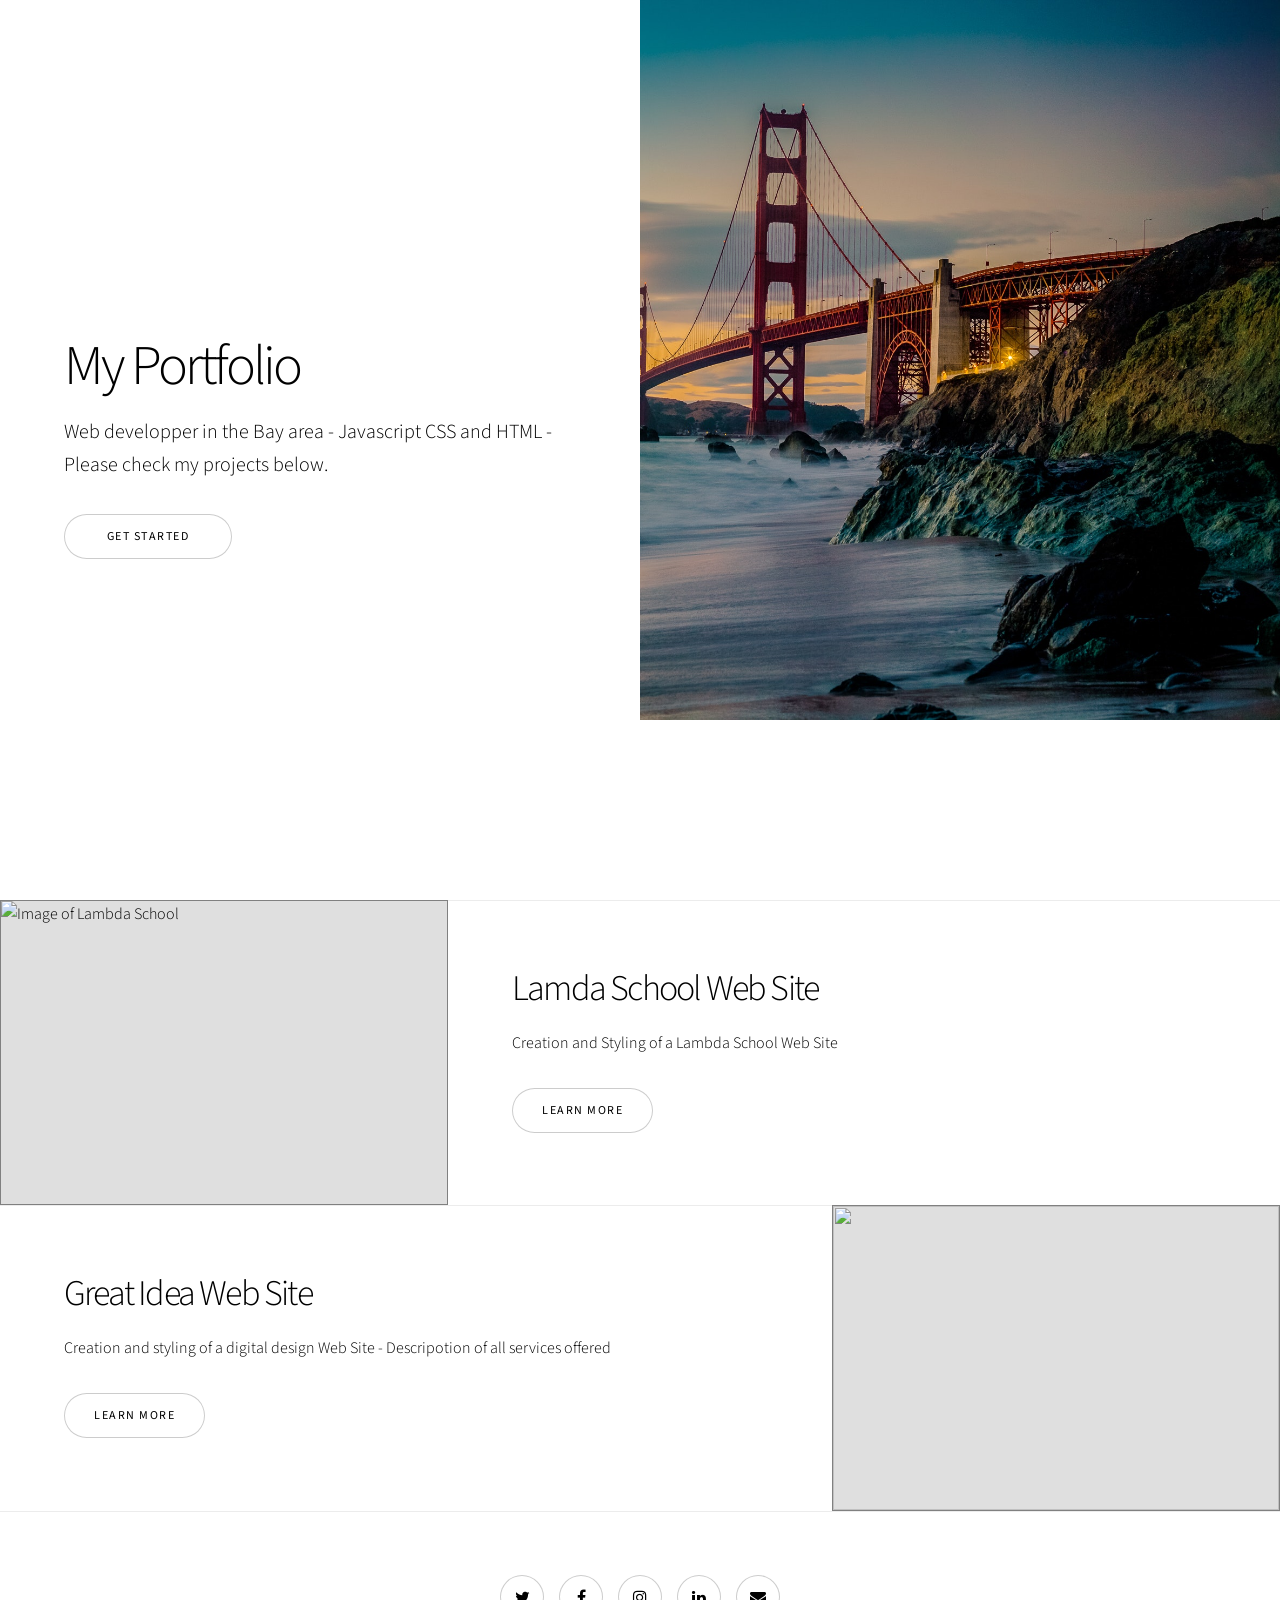
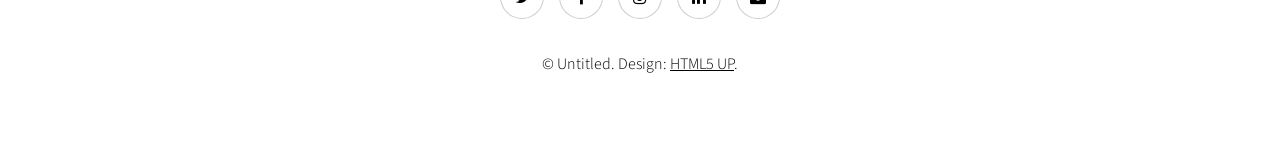
==== commit 1cf728bc: "Customized portfolio" ====
--- a/portfolio/index.html
+++ b/portfolio/index.html
@@ -6,7 +6,7 @@
 -->
 <html>
 	<head>
-		<title>Story by HTML5 UP</title>
+		<title>Thierry Joux portfolio</title>
 		<meta charset="utf-8" />
 		<meta name="viewport" content="width=device-width, initial-scale=1, user-scalable=no" />
 		<link rel="stylesheet" href="assets/css/main.css" />
@@ -20,46 +20,46 @@
 				<!-- One -->
 					<section class="banner style1 orient-left content-align-left image-position-right fullscreen onload-image-fade-in onload-content-fade-right">
 						<div class="content">
-							<h1>Story</h1>
-							<p class="major">A (modular, highly tweakable) responsive one-page template designed by <a href="https://html5up.net">HTML5 UP</a> and released for free under the <a href="https://html5up.net/license">Creative Commons</a>.</p>
+							<h1>My Portfolio</h1>
+							<p class="major">Web developper in the Bay area - Javascript CSS and HTML - Please check my projects below.</p>
 							<ul class="actions stacked">
 								<li><a href="#first" class="button big wide smooth-scroll-middle">Get Started</a></li>
 							</ul>
 						</div>
 						<div class="image">
-							<img src="images/banner.jpg" alt="" />
+							<img src="images/architecture-bay-bay-bridge-1006965.jpg" alt="Bay Bridge image" />
 						</div>
 					</section>
 
 				<!-- Two -->
 					<section class="spotlight style1 orient-right content-align-left image-position-center onscroll-image-fade-in" id="first">
 						<div class="content">
-							<h2>Magna etiam feugiat</h2>
-							<p>Lorem ipsum dolor sit amet, consectetur adipiscing elit. Morbi id ante sed ex pharetra lacinia sit amet vel massa. Donec facilisis laoreet nulla eu bibendum. Donec ut ex risus. Fusce lorem lectus, pharetra pretium massa et, hendrerit vestibulum odio lorem ipsum dolor sit amet.</p>
+							<h2>Lamda School Web Site</h2>
+							<p>Creation and Styling of a Lambda School Web Site</p>
 							<ul class="actions stacked">
-								<li><a href="#" class="button">Learn More</a></li>
+								<li><a href="https://github.com/exploratum/Sprint-Challenge--User-Interface" class="button">Learn More</a></li>
 							</ul>
 						</div>
 						<div class="image">
-							<img src="images/spotlight01.jpg" alt="" />
+							<img src="images/lambda-school.jpg" alt="Image of Lambda School" />
 						</div>
 					</section>
 
 				<!-- Three -->
 					<section class="spotlight style1 orient-left content-align-left image-position-center onscroll-image-fade-in">
 						<div class="content">
-							<h2>Tempus adipiscing</h2>
-							<p>Lorem ipsum dolor sit amet, consectetur adipiscing elit. Morbi id ante sed ex pharetra lacinia sit amet vel massa. Donec facilisis laoreet nulla eu bibendum. Donec ut ex risus. Fusce lorem lectus, pharetra pretium massa et, hendrerit vestibulum odio lorem ipsum dolor sit amet.</p>
+							<h2>Great Idea Web Site</h2>
+							<p>Creation and styling of a digital design Web Site - Descripotion of all services offered</p>
 							<ul class="actions stacked">
-								<li><a href="#" class="button">Learn More</a></li>
+								<li><a href="https://github.com/exploratum/UI-III-Flexbox" class="button">Learn More</a></li>
 							</ul>
 						</div>
 						<div class="image">
-							<img src="images/spotlight02.jpg" alt="" />
-						</div>
-					</section>
-
-				<!-- Four -->
+							<img src="images/flexbox-project.jpg" alt="" />
+						</div>
+					</section>
+<!--
+				<!- - Four - ->
 					<section class="spotlight style1 orient-right content-align-left image-position-center onscroll-image-fade-in">
 						<div class="content">
 							<h2>Pharetra etiam nulla</h2>
@@ -73,14 +73,14 @@
 						</div>
 					</section>
 
-				<!-- Five -->
+				<!- - Five - ->
 					<section class="wrapper style1 align-center">
 						<div class="inner">
 							<h2>Massa sed condimentum</h2>
 							<p>Lorem ipsum dolor sit amet, consectetur adipiscing elit. Morbi id ante sed ex pharetra lacinia sit amet vel massa. Donec facilisis laoreet nulla eu bibendum. Donec ut ex risus. Fusce lorem lectus, pharetra pretium massa et, hendrerit vestibulum odio lorem ipsum.</p>
 						</div>
 
-						<!-- Gallery -->
+						<!- - Gallery - ->
 							<div class="gallery style2 medium lightbox onscroll-fade-in">
 								<article>
 									<a href="images/gallery/fulls/01.jpg" class="image">
@@ -230,7 +230,7 @@
 
 					</section>
 
-				<!-- Six -->
+				<!- - Six - ->
 					<section class="wrapper style1 align-center">
 						<div class="inner">
 							<h2>Ipsum sed consequat</h2>
@@ -300,7 +300,7 @@
 						</div>
 					</section>
 
-				<!-- Seven -->
+				<!- - Seven - ->
 					<section class="wrapper style1 align-center">
 						<div class="inner medium">
 							<h2>Get in touch</h2>
@@ -326,8 +326,8 @@
 
 						</div>
 					</section>
-
-				<!-- Footer -->
+-->
+				<!- - Footer - ->
 					<footer class="wrapper style1 align-center">
 						<div class="inner">
 							<ul class="icons">
@@ -342,7 +342,7 @@
 					</footer>
 
 			</div>
-
+		
 		<!-- Scripts -->
 			<script src="assets/js/jquery.min.js"></script>
 			<script src="assets/js/jquery.scrollex.min.js"></script>
--- a/portfolio/assets/css/main.css
+++ b/portfolio/assets/css/main.css
@@ -3483,7 +3483,8 @@
 				top: 0;
 				left: 0;
 				width: 100%;
-				height: 100%;
+				/* height: 100%; */
+				height: 80%;    /******************My change*************************/
 				border-radius: 0;
 			}
 
@@ -4356,7 +4357,8 @@
 		}
 
 	.banner .image {
-		background-color: rgba(0, 0, 0, 0.125);
+		/* background-color: rgba(0, 0, 0, 0.125); */
+		background-color: rgba(0, 0, 0, 0);
 	}
 
 	.banner.invert .image {
@@ -4888,6 +4890,7 @@
 				width: 100%;
 				height: 100%;
 				border-radius: 0;
+				border: 1px solid grey;
 			}
 
 		@media screen and (max-width: 1680px) {
